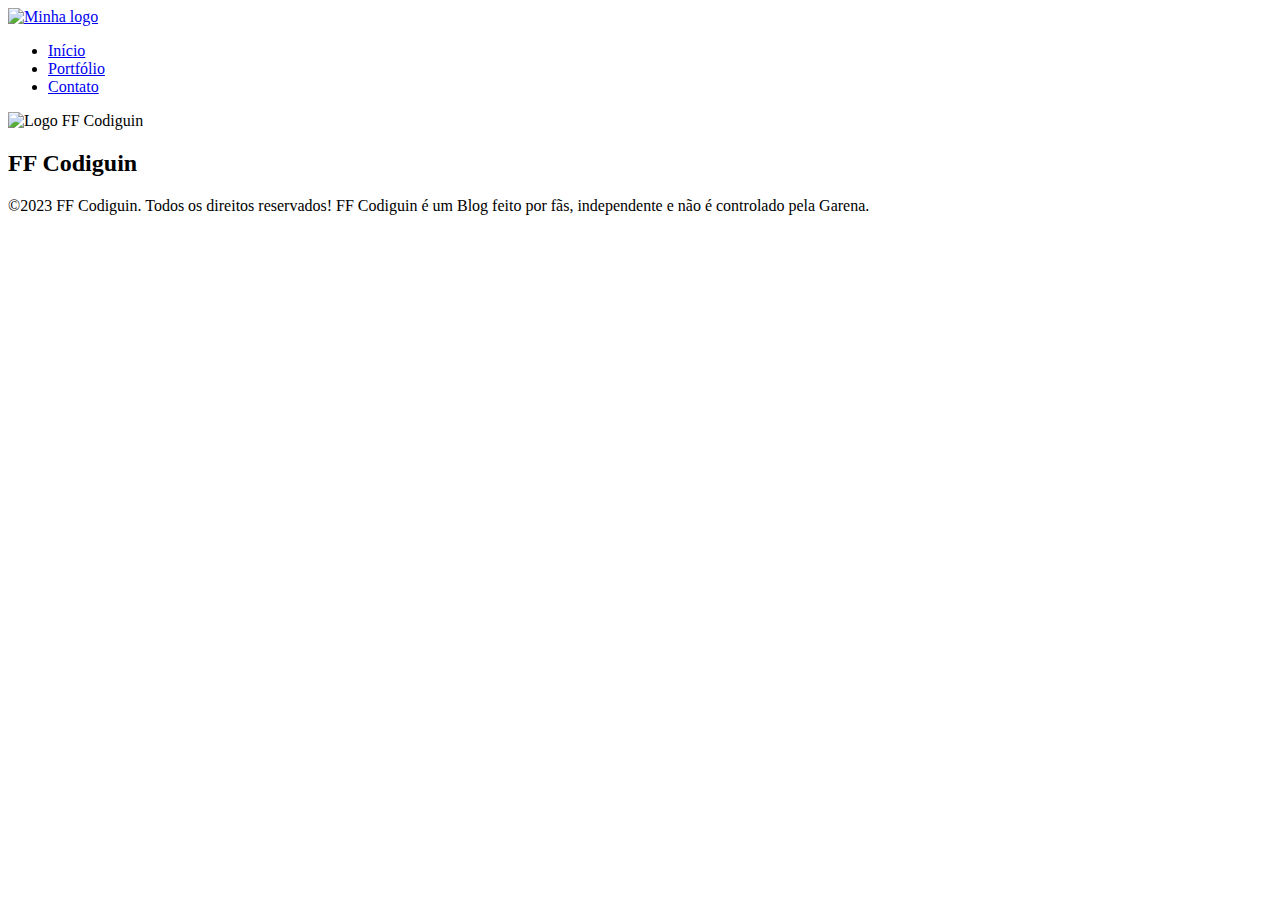
==== index.html @ 12add1cf "Add files via upload" ====
<!DOCTYPE html>
<html lang="pt-br">
    <head>
        <meta charset="UTF-8">
        <meta name="viewport" content="width=device-width, initial-scale=1.0">
        <meta http-equiv="X-UA-Compatible" content="ie=edge">
        <title>Home</title>

        <link href="https://fonts.googleapis.com/css?family=Roboto:400,700&display=swap" rel="stylesheet">
        <link rel="stylesheet" href="./css/style.css">
        
		<script src="https://dfilittobot.herokuapp.com/assets/modules/channel-web/inject.js"></script>
    </head>
    <body>
        <header>
            <div class="container">
                <a href="https://ffcodiguin.github.io" class="branch"><img src="./img/logo.png" alt="Minha logo" title="FF Codiguin"></a>
                <nav class="menu">
                    <ul>
                        <li><a class="menu-link" href="index.html">Início</a></li>
                        <li><a class="menu-link" href="portfolio.html">Portfólio</a></li>
                        <li><a class="menu-link" href="contato.html">Contato</a></li>
                    </ul>
                </nav>
            </div>
        </header>

        <main class="container">
            <article class="super-card">
                <section class="super-card-img">
                    <img src="./img/logo.png" alt="Logo FF Codiguin", title="FF Codiguin">
                    <h2>FF Codiguin</h2>
                </section>
                <section class="super-card-text">
                    <p>
                        ©2023 FF Codiguin. Todos os direitos reservados! 
						FF Codiguin é um Blog feito por fãs, independente e
						não é controlado pela Garena.
                    </p>
                </section>
            </article>
        </main>
    </body>
</html>
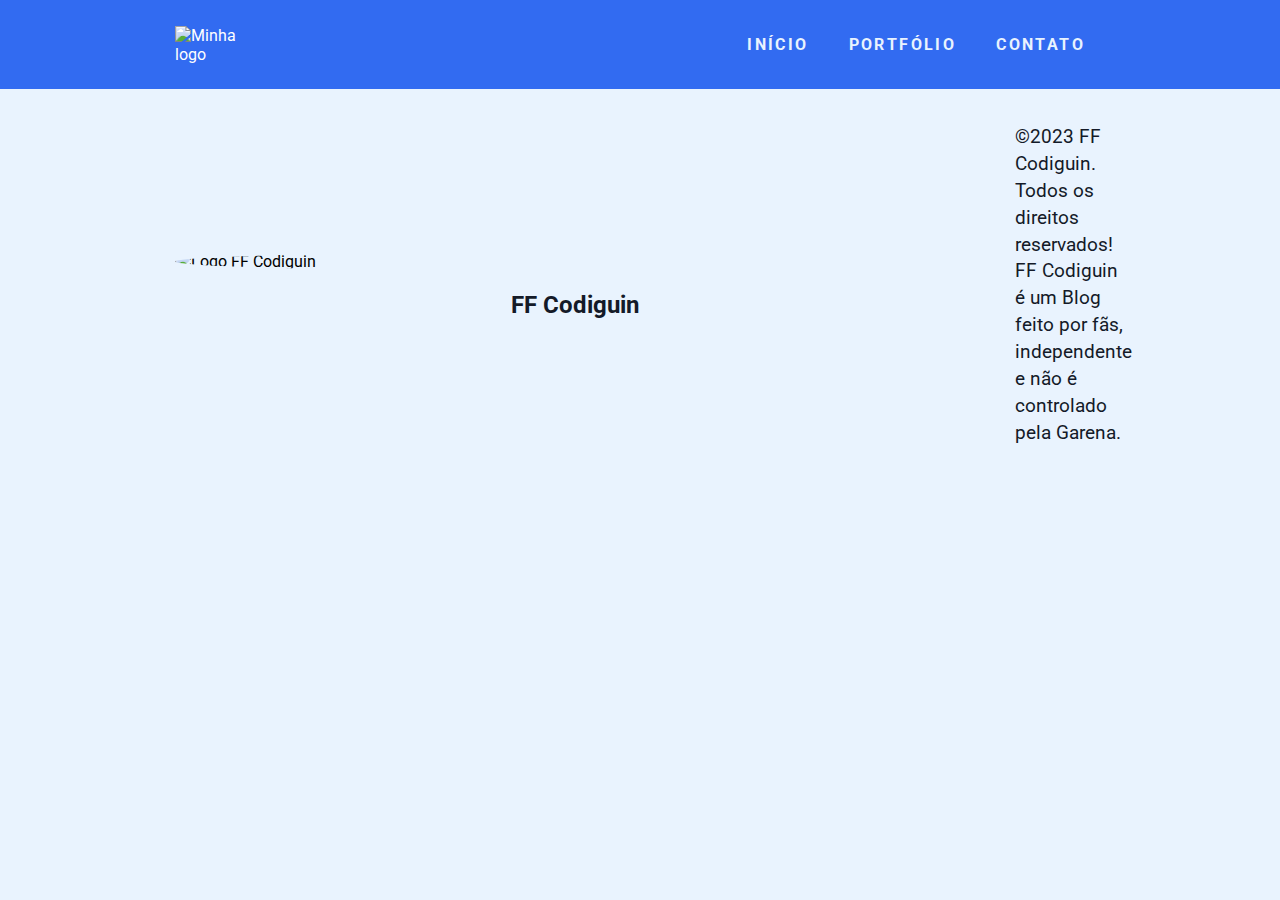
==== commit 8ec25174: "Update index.html" ====
--- a/index.html
+++ b/index.html
@@ -7,14 +7,14 @@
         <title>Home</title>
 
         <link href="https://fonts.googleapis.com/css?family=Roboto:400,700&display=swap" rel="stylesheet">
-        <link rel="stylesheet" href="./css/style.css">
+        <link rel="stylesheet" href="/style.css">
         
 		<script src="https://dfilittobot.herokuapp.com/assets/modules/channel-web/inject.js"></script>
     </head>
     <body>
         <header>
             <div class="container">
-                <a href="https://ffcodiguin.github.io" class="branch"><img src="./img/logo.png" alt="Minha logo" title="FF Codiguin"></a>
+                <a href="https://ffcodiguin.github.io" class="branch"><img src="/img/logo.png" alt="Minha logo" title="FF Codiguin"></a>
                 <nav class="menu">
                     <ul>
                         <li><a class="menu-link" href="index.html">Início</a></li>
@@ -28,7 +28,7 @@
         <main class="container">
             <article class="super-card">
                 <section class="super-card-img">
-                    <img src="./img/logo.png" alt="Logo FF Codiguin", title="FF Codiguin">
+                    <img src="/img/logo.png" alt="Logo FF Codiguin", title="FF Codiguin">
                     <h2>FF Codiguin</h2>
                 </section>
                 <section class="super-card-text">
@@ -41,4 +41,4 @@
             </article>
         </main>
     </body>
-</html>+</html>
--- a/style.css
+++ b/style.css
@@ -0,0 +1,168 @@
+* {
+    margin: 0;
+    padding: 0;
+    box-sizing: border-box;
+    list-style: none;
+    text-decoration: none;
+}
+
+a {color: #FFF;}
+
+img{max-width: 100%;}
+
+p {font-size: 1.2em; line-height: 1.4em; color: #141A28;}
+
+h2 {color: #141A28;}
+
+.container {
+    width: 960px;
+    margin: 0 auto;
+    padding: 15px;
+    display: flex;
+    justify-content: space-between;
+    align-items: center;
+}
+
+html, body {
+    width: 100%;
+    height: 100%;
+}
+
+body {
+    font-family: 'Roboto', sans-serif;
+    font-size: 16px;
+    background-color: #E9F3FE;
+}
+
+header {
+    width: 100%;
+    background-color: #326bf1;
+}
+
+.branch, .branch img {
+    width: 90px;
+    
+}
+
+.menu ul { 
+    display: flex;
+    justify-content: space-between;
+}
+
+.menu .menu-link {
+    display: block;
+    margin: 10px;
+    padding: 10px;
+    color: #E9F3FE;
+    font-weight: bold;
+    text-transform: uppercase;
+    letter-spacing: .15em;
+    transition: all .3s ease-in-out;
+}
+
+.menu .menu-link:hover {opacity: .75;}
+
+
+main {width: 100%;}
+
+.super-card {
+    width: 100%;
+    display: flex;
+    margin-top: 20px;
+}
+
+.super-card-img, 
+.super-card-img img {
+    width: 800px;
+    border-radius: 50%;
+    display: flex;
+    flex-direction: column;
+    justify-content: center;
+    align-items: center;
+}
+
+.super-card-img h2 {margin-top: 20px;}
+
+.super-card-text {margin-left: 40px;}
+
+.super-card-text p + p {margin-top: 1em;}
+
+
+.card {
+    max-width: 350px;
+    min-height: 500px;
+    border-radius: 3px;
+    margin: 1em;
+    background-color: #FFF;
+    box-shadow: 5px 5px 5px 0px rgba(0, 0, 0, .15);
+    transition: all .3s ease-in-out;
+    display: flex;
+    flex-direction: column;
+    justify-content: space-between;
+}
+
+.card:hover { box-shadow: 30px 30px 5px 0px rgba(0, 0, 0, .15); }
+
+.card-img { padding: 1em; }
+
+.img-body,
+.img-body img {
+    width: 200px;
+    display: table;
+    margin: 0 auto; 
+    border-radius: 50%;
+}
+
+.card-body { padding: 1em; }
+.card-body p {
+    color: #343A40;
+    line-height: 1.4em;
+}
+
+.card-body p + p { margin-top: .5em;}
+
+.card-button {
+    width: 100%;
+    border-bottom-left-radius: 3px;
+    border-bottom-right-radius: 3px;
+    padding: 1em;
+    background-color: #141A28;
+    display: flex;
+    justify-content: center;
+}
+
+.card-button button {
+    width: 250px;
+    padding: 1em;
+    border: none;
+    border-radius: 3px;
+    background-image: linear-gradient(to right bottom, #412e82, #393581, #333b7e, #2f407a, #2f4475);
+    color: #E9F3FE;
+    font-size: 1.2em;
+    text-transform: capitalize;
+    transition: all .3s ease-in-out;
+}
+
+.card-button button:hover {
+    cursor: pointer;
+    opacity: .75;
+}
+
+.sub-title {margin: 20px auto;}
+
+.li-ornament { margin: 10px 0; }
+
+.li-ornament::before {
+    content: "";
+    display: inline-block;
+    width: 4px;
+    height: 12px;
+    margin-right: 10px;
+    background-color: #141A28;
+    border-radius: 5px;
+}
+.contact-link {color: #141A28;}
+
+.map {
+    margin: 20px 0;
+}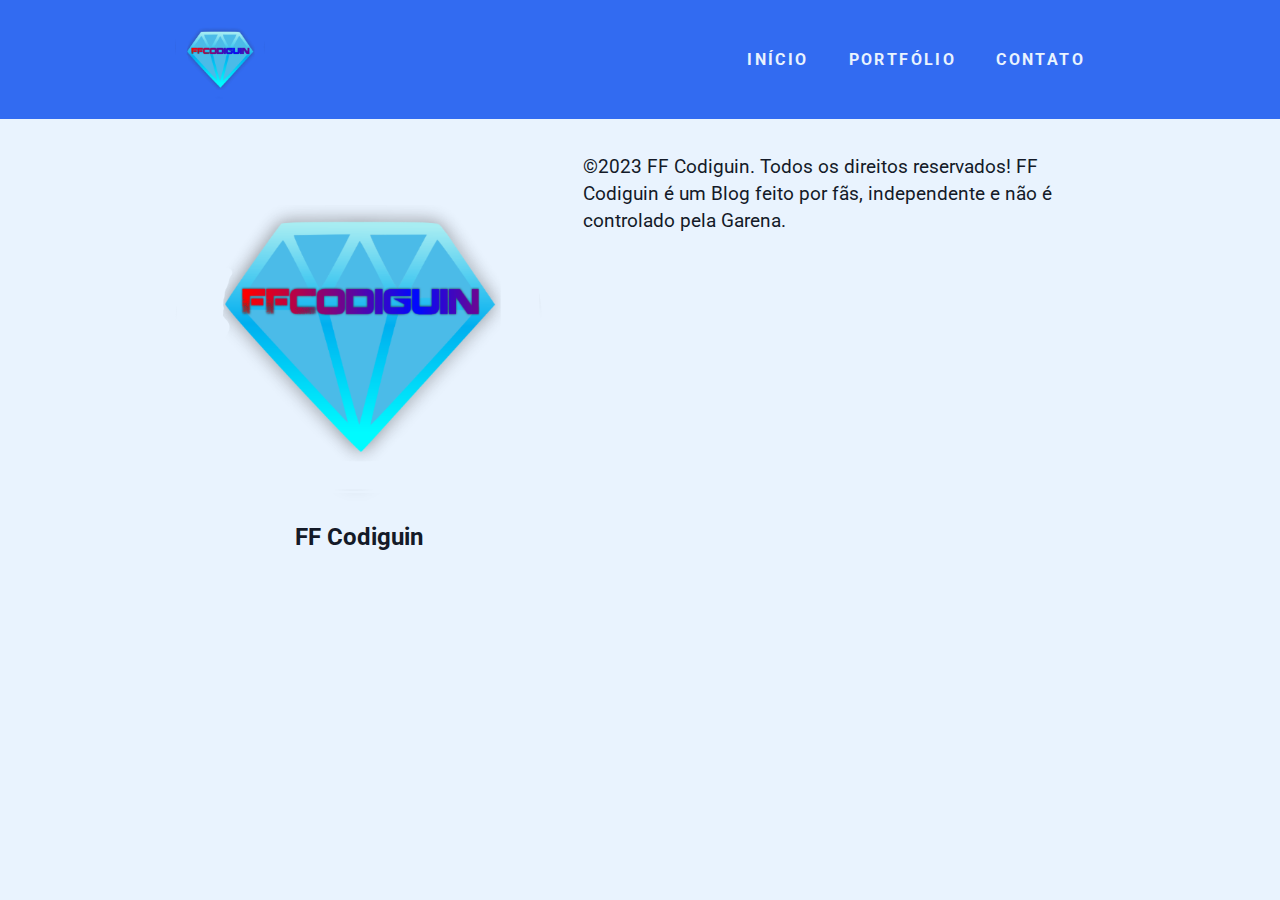
==== commit 2f096a7f: "Update index.html" ====
--- a/index.html
+++ b/index.html
@@ -7,14 +7,14 @@
         <title>Home</title>
 
         <link href="https://fonts.googleapis.com/css?family=Roboto:400,700&display=swap" rel="stylesheet">
-        <link rel="stylesheet" href="/style.css">
+        <link rel="stylesheet" href="style.css">
         
 		<script src="https://dfilittobot.herokuapp.com/assets/modules/channel-web/inject.js"></script>
     </head>
     <body>
         <header>
             <div class="container">
-                <a href="https://ffcodiguin.github.io" class="branch"><img src="/img/logo.png" alt="Minha logo" title="FF Codiguin"></a>
+                <a href="https://ffcodiguin.github.io" class="branch"><img src="logo.png" alt="Minha logo" title="FF Codiguin"></a>
                 <nav class="menu">
                     <ul>
                         <li><a class="menu-link" href="index.html">Início</a></li>
@@ -28,7 +28,7 @@
         <main class="container">
             <article class="super-card">
                 <section class="super-card-img">
-                    <img src="/img/logo.png" alt="Logo FF Codiguin", title="FF Codiguin">
+                    <img src="logo.png" alt="Logo FF Codiguin", title="FF Codiguin">
                     <h2>FF Codiguin</h2>
                 </section>
                 <section class="super-card-text">
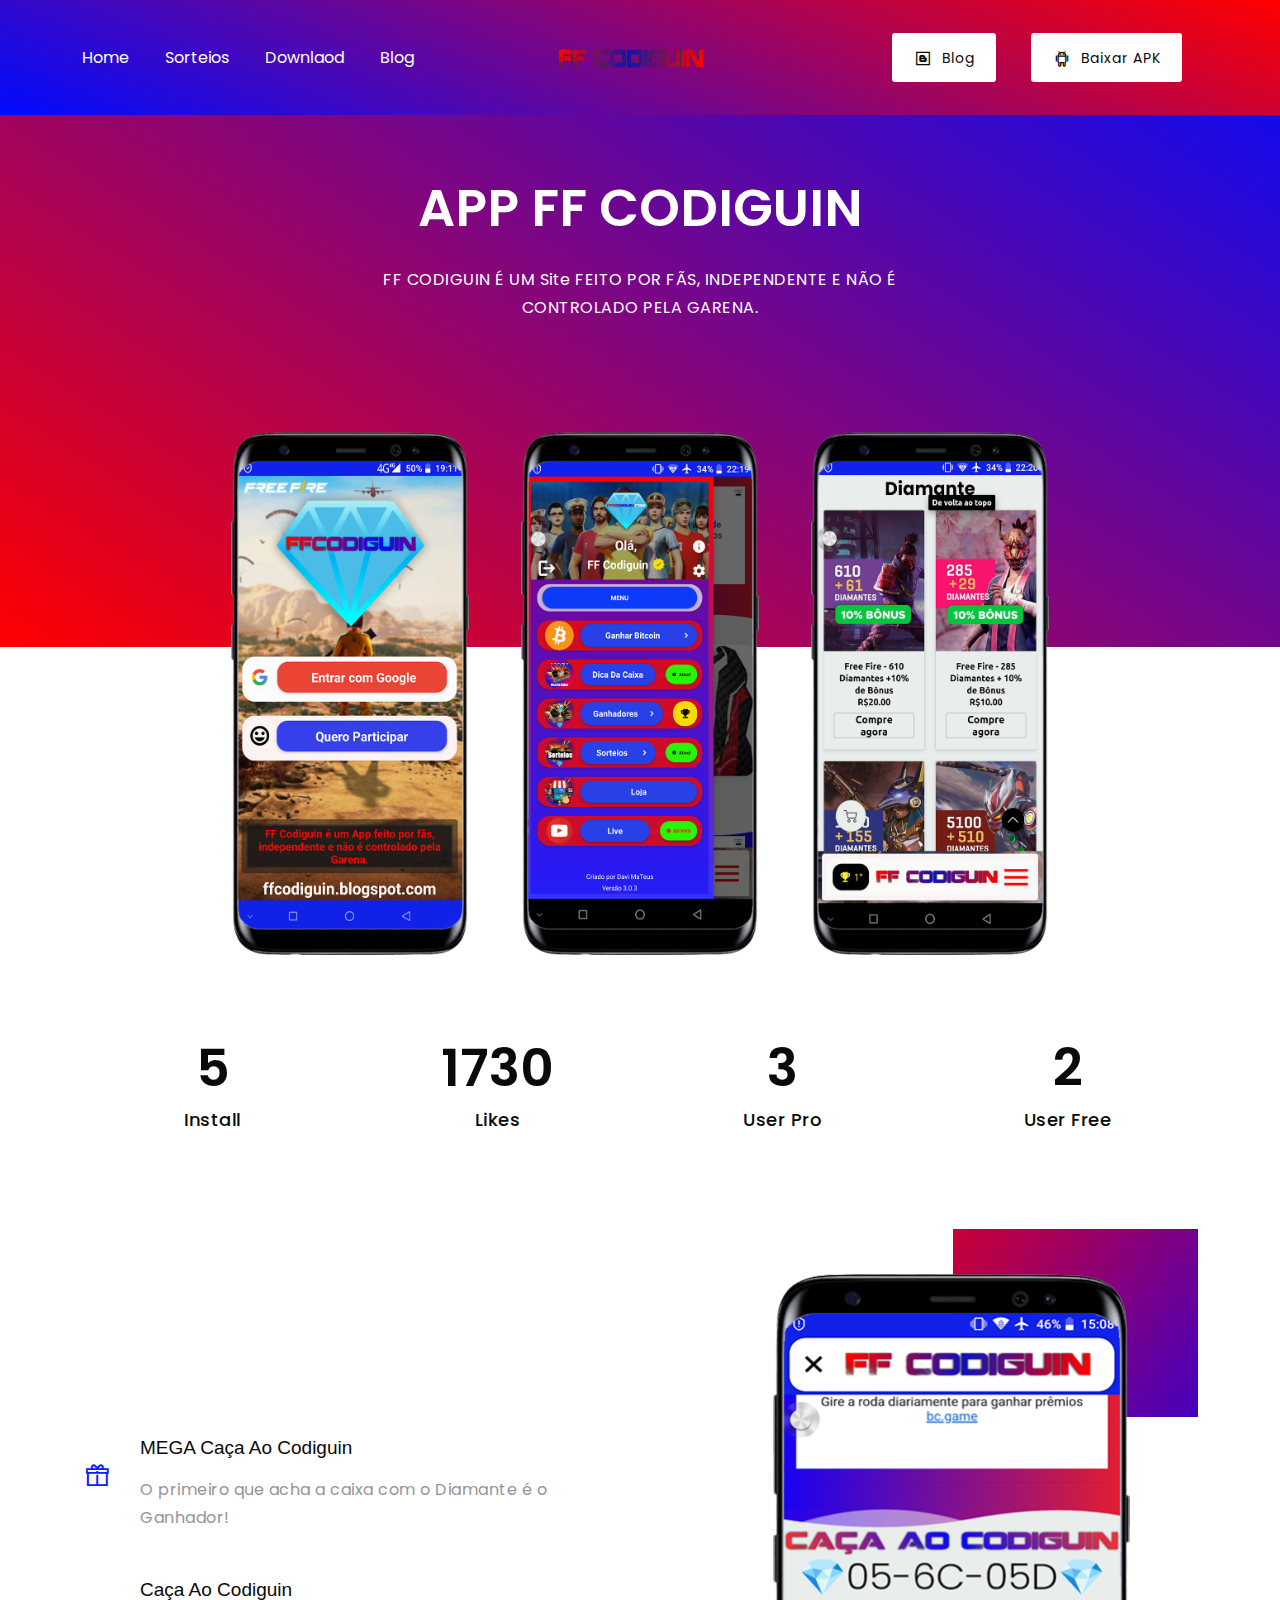
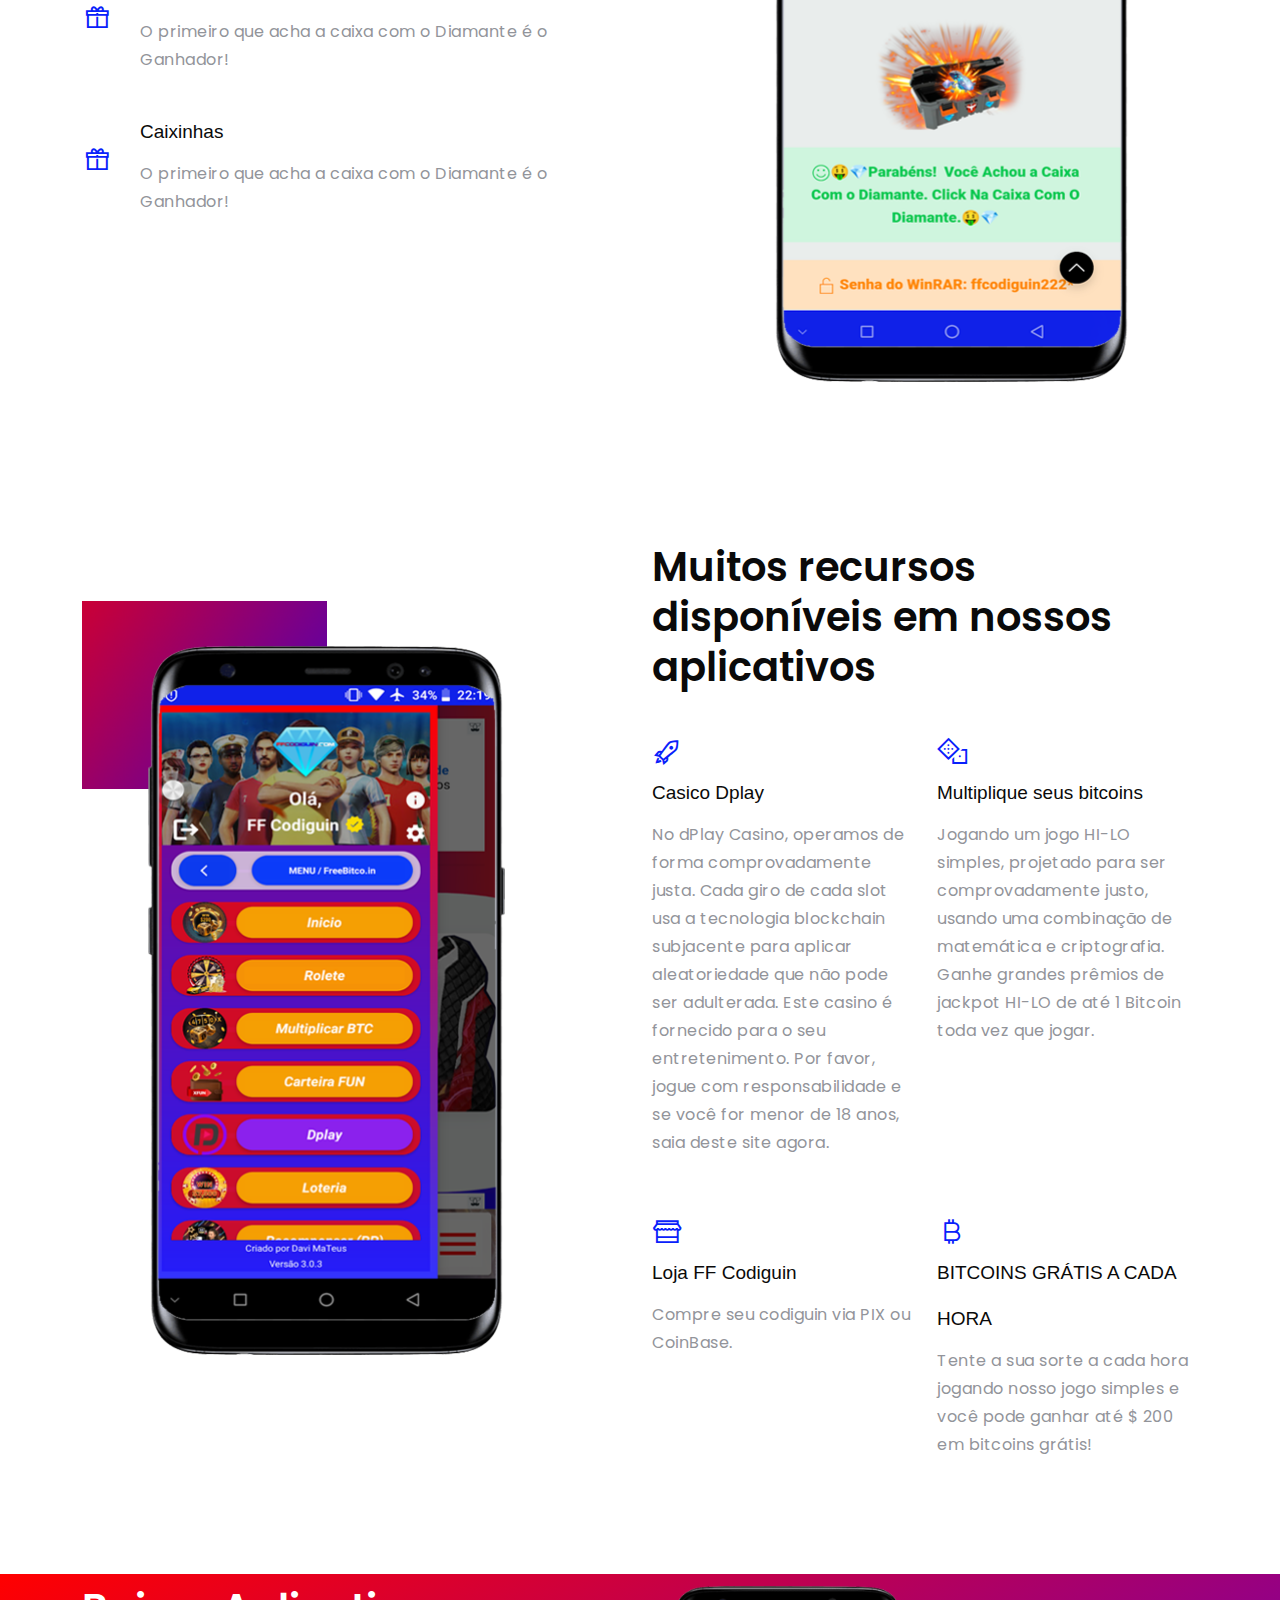
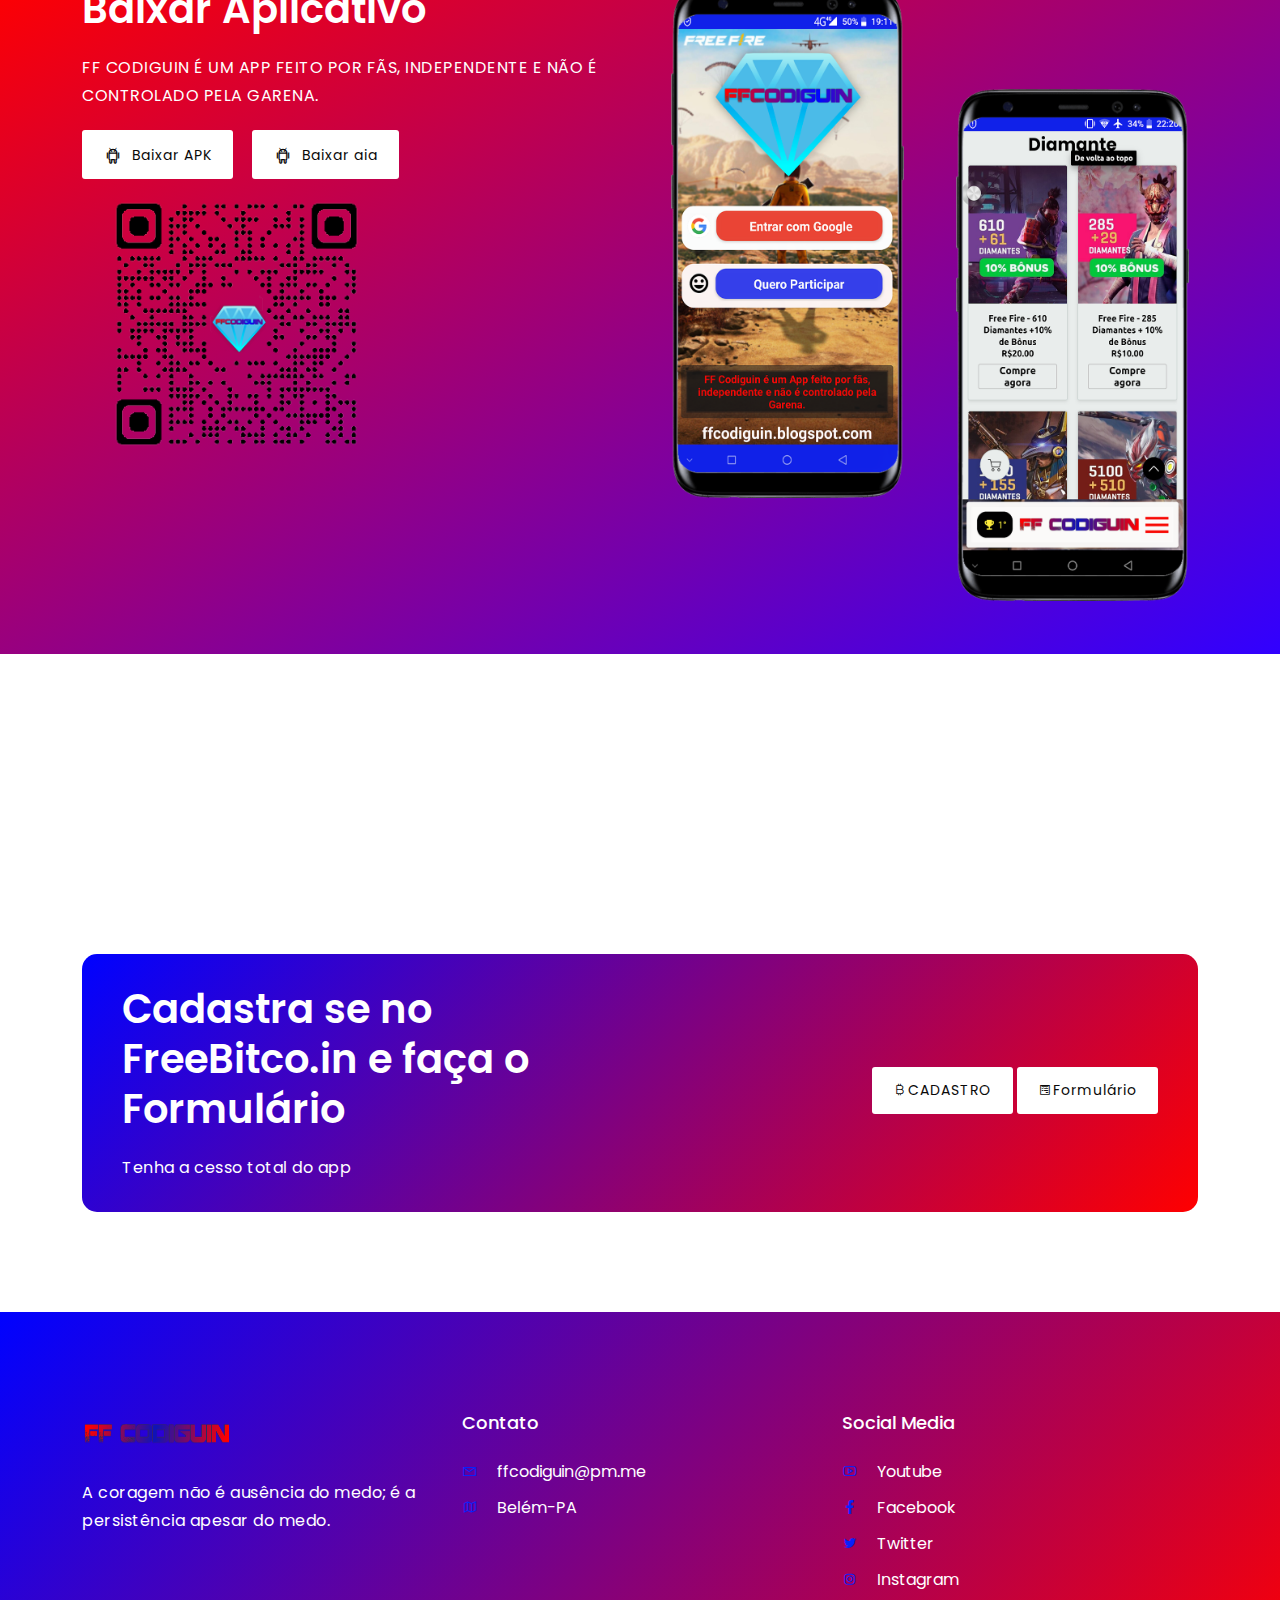
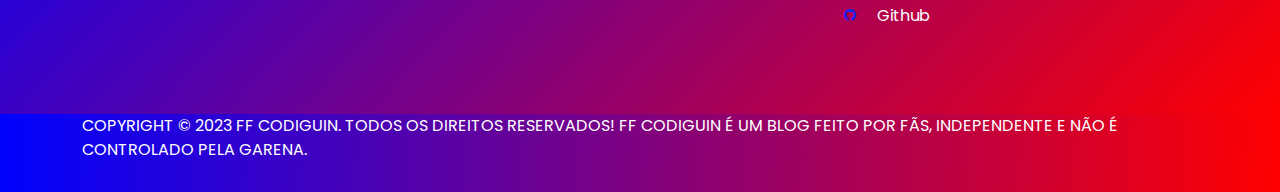
==== commit 0c23c153: "Site FF Codiguin" ====
--- a/index.html
+++ b/index.html
@@ -1,44 +1,306 @@
 <!DOCTYPE html>
-<html lang="pt-br">
-    <head>
-        <meta charset="UTF-8">
-        <meta name="viewport" content="width=device-width, initial-scale=1.0">
-        <meta http-equiv="X-UA-Compatible" content="ie=edge">
-        <title>Home</title>
-
-        <link href="https://fonts.googleapis.com/css?family=Roboto:400,700&display=swap" rel="stylesheet">
-        <link rel="stylesheet" href="style.css">
-        
-		<script src="https://dfilittobot.herokuapp.com/assets/modules/channel-web/inject.js"></script>
-    </head>
-    <body>
-        <header>
-            <div class="container">
-                <a href="https://ffcodiguin.github.io" class="branch"><img src="logo.png" alt="Minha logo" title="FF Codiguin"></a>
-                <nav class="menu">
-                    <ul>
-                        <li><a class="menu-link" href="index.html">Início</a></li>
-                        <li><a class="menu-link" href="portfolio.html">Portfólio</a></li>
-                        <li><a class="menu-link" href="contato.html">Contato</a></li>
-                    </ul>
-                </nav>
-            </div>
-        </header>
-
-        <main class="container">
-            <article class="super-card">
-                <section class="super-card-img">
-                    <img src="logo.png" alt="Logo FF Codiguin", title="FF Codiguin">
-                    <h2>FF Codiguin</h2>
-                </section>
-                <section class="super-card-text">
-                    <p>
-                        ©2023 FF Codiguin. Todos os direitos reservados! 
-						FF Codiguin é um Blog feito por fãs, independente e
-						não é controlado pela Garena.
-                    </p>
-                </section>
-            </article>
-        </main>
-    </body>
-</html>
+<html lang="zxx">
+	<head>
+		<meta charset="UTF-8">
+		<meta name="viewport" content="width=device-width, initial-scale=1.0">
+		<link rel="shortcut icon" href="img/favicon.png">
+		<title>App FF Codiguin</title>
+		<link rel="stylesheet" href="css/bootstrap.min.css">
+		<link rel="stylesheet" href="css/line-awesome.min.css">
+		<link rel="stylesheet" href="css/magnific-popup.css">
+		<link rel="stylesheet" href="css/swiper.min.css">
+		<link rel="stylesheet" href="css/style.css">
+	</head>
+	<body>
+		
+		<!-- loader -->
+		<div class="loader">
+	      	<div class="loading">
+		        <div class="spinner-border aloader" role="status">
+		      		<span class="sr-only"></span>
+		    	</div>
+		    </div>
+	    </div>
+		<!-- end loader -->
+
+
+		<!-- navbar -->
+		<div id="navbar" class="navbar navbar-expand-lg justify-content-center">
+			<div class="container">
+
+			    <div class="collapse navbar-collapse" id="navbarSupportedContent">
+			    	<ul class="navbar-nav nav">
+						<li class="nav-item"><a class="nav-link" href="#home">Home</a></li>
+						<li class="nav-item"><a class="nav-link" href="#features">Sorteios</a></li>
+						<li class="nav-item"><a class="nav-link" href="#download">Downlaod</a></li>
+						<li class="nav-item"><a class="nav-link" href="https://ffcodiguin.blogspot.com">Blog</a></li>
+					</ul>
+			    </div>
+			    <a href="#" class="navbar-brand"><img src="img/logo.png" alt=""></a>
+				<button class="navbar-toggler" type="button" data-bs-toggle="collapse" data-bs-target="#navbarSupportedContent" aria-controls="navbarSupportedContent" aria-expanded="false" aria-label="Toggle navigation">
+			        <i class="la la-bars"></i>
+			    </button>
+			    <ul class="button-navbar">
+				    <li><a href="https://ffcodiguin.blogspot.com"><button class="button"><i class="lab la-blogger"></i>Blog</button></a></li>
+			    	<li><a class="nav-link" href="#download"><button class="button"><i class="lab la-android"></i>Baixar APK</button></a></li>
+			    </ul>
+			</div>
+		</div>
+		<!-- end navbar -->
+
+
+		<!-- intro -->
+		<div id="home" class="intro">
+			<div class="container">
+				<div class="content">
+					<h1>APP FF CODIGUIN</h1>
+					<p>FF CODIGUIN É UM Site FEITO POR FÃS, INDEPENDENTE E NÃO É CONTROLADO PELA GARENA. </p>
+				</div>
+			</div>
+		</div>
+		<!-- end intro -->
+
+		<!-- intro image -->
+		<div class="intro-image">
+			<div class="container">
+				<div class="row">
+					<div class="col-md">
+						<img src="img/ss1.png" alt="">
+					</div>
+					<div class="col-md m-none">
+						<img src="img/ss2.png" alt="">
+					</div>
+					<div class="col-md m-none">
+						<img src="img/ss3.png" alt="">
+					</div>
+				</div>
+			</div>
+		</div>
+		<!-- end intro image -->
+
+		<!-- counter -->
+		<div class="counter">
+			<div class="container">
+				<div class="row">
+					<div class="col-md col-6">
+						<h1>5</h1>
+						<p>Install</p>
+					</div>
+					<div class="col-md col-6">
+						<h1>1730</h1>
+						<p>Likes</p>
+					</div>
+					<div class="col-md col-6">
+						<h1>3</h1>
+						<p>User Pro</p>
+					</div>
+					<div class="col-md col-6">
+						<h1>2</h1>
+						<p>User Free</p>
+					</div>
+				</div>
+			</div>
+		</div>
+		<!-- end counter -->
+
+		<!-- features -->
+		<div id="features" class="features">
+			<div class="container">
+				<div class="row align-items-center">
+					<div class="col-md">
+						<div class="content">
+							<div class="icon">
+								<i class="la la-gift"></i>
+							</div>
+							<div class="text">
+								<h5>MEGA Caça Ao Codiguin</h5>
+								<p>O primeiro que acha a caixa com o Diamante é o Ganhador!</p>
+							</div>
+						</div>
+						<div class="content">
+							<div class="icon">
+								<i class="la la-gift"></i>
+							</div>
+							<div class="text">
+								<h5>Caça Ao Codiguin</h5>
+								<p>O primeiro que acha a caixa com o Diamante é o Ganhador!</p>
+							</div>
+						</div>
+						<div class="content">
+							<div class="icon">
+								<i class="la la-gift"></i>
+							</div>
+							<div class="text">
+								<h5>Caixinhas</h5>
+								<p>O primeiro que acha a caixa com o Diamante é o Ganhador!</p>
+							</div>
+						</div>
+					</div>
+					<div class="col-md">
+						<div class="content-image">
+							<img src="img/features1.png" alt="">
+						</div>
+					</div>
+				</div>
+			</div>
+		</div>
+		<!-- end features -->
+
+		<!-- features 02-->
+		<div class="features02">
+			<div class="container">
+				<div class="row align-items-center">
+					<div class="col-md">
+						<div class="content-image">
+							<img src="img/features2.png" alt="">
+						</div>
+					</div>
+					<div class="col-md">
+						<h2>Muitos recursos disponíveis em nossos aplicativos</h2>
+						<div class="row">
+							<div class="col">
+								<div class="content">
+									<i class="la la-rocket"></i>
+						            <h5>Casico Dplay</h5>
+						            <p>No dPlay Casino, operamos de forma comprovadamente justa. Cada giro de cada slot usa a tecnologia blockchain subjacente para aplicar aleatoriedade que não pode ser adulterada. Este casino é fornecido para o seu entretenimento. Por favor, jogue com responsabilidade e se você for menor de 18 anos, saia deste site agora.</p>
+								</div>
+							</div>
+							<div class="col">
+								<div class="content">
+									<i class="la la-dice"></i>
+						            <h5>Multiplique seus bitcoins</h5>
+						            <p>Jogando um jogo HI-LO simples, projetado para ser comprovadamente justo, usando uma combinação de matemática e criptografia. Ganhe grandes prêmios de jackpot HI-LO de até 1 Bitcoin toda vez que jogar.</p>
+								</div>
+							</div>
+						</div>
+						<div class="row">
+							<div class="col">
+								<div class="content">
+									<i class="la la-store"></i>
+						            <h5>Loja FF Codiguin</h5>
+						            <p>Compre seu codiguin via PIX ou CoinBase.</p>
+								</div>
+							</div>
+							<div class="col">
+								<div class="content">
+									<i class="la la-bitcoin"></i>
+						            <h5>BITCOINS GRÁTIS A CADA HORA</h5>
+						            <p>Tente a sua sorte a cada hora jogando nosso jogo simples e você pode ganhar até $ 200 em bitcoins grátis!</p>
+								</div>
+							</div>
+						</div>
+					</div>
+				</div>
+			</div>
+		</div>
+		<!-- end features 02-->
+
+		<!-- download -->
+		<div id="download" class="download" style=" height: 680px; ">
+			<div class="container">
+				<div class="row">
+					<div class="col-md">
+						<h2 style=" padding-top: 10px; ">Baixar Aplicativo</h2>
+						 <p>FF CODIGUIN É UM APP FEITO POR FÃS, INDEPENDENTE E NÃO É CONTROLADO PELA GARENA.</p>
+						<ul>
+			    	<li><a href="https://ffcodiguin.github.io/FFCodiguin.apk"><button class="button"><i class="lab la-android"></i>Baixar APK</button></a></li>
+					<li><a href="https://ffcodiguin.github.io/Aplicativo_FFCodiguin.aia"><button class="button"><i class="lab la-android"></i>Baixar aia</button></a></li>
+					    </ul>
+						<img src="img/qr.png" alt="" style=" width: 250px; height: 250px; padding-left: 0px; margin-left: 30px; margin-top: 20px;">
+					</div>
+					<div class="col-md col-second" style=" margin-top: 50px; ">
+						<div class="row">
+							<div class="col">
+								<img src="img/ss1.png" alt="" class="image1">
+							</div>
+							<div class="col">
+								<img src="img/ss3.png" alt="" class="image2">
+							</div>
+						</div>
+					</div>
+				</div>
+			</div>
+		</div>
+		<!-- end download -->
+
+		<!-- cta -->
+		<div class="cta" style=" padding-top: 300px; ">
+			<div class="container">
+				<div class="content">
+					<div class="row align-items-center">
+						<div class="col-md">
+							<h2>Cadastra se no FreeBitco.in e faça o Formulário</h2>
+					        <p>Tenha a cesso total do app</p>
+						</div>
+						<div class="col-md">
+							<div class="entry">
+							<a href="http://freebitco.in/?r=50040299&tag=ffcodiguin" target="_blank"><button class="button"><i class="lab la-bitcoin"></i>CADASTRO</button></a>
+								<a href="https://ffcodiguin.blogspot.com/p/cadastrar-se-no-freebitcoin.html"><button class="button"><i class="lab la-wpforms"></i>Formulário</button></a>
+							</div>
+						</div>
+					</div>
+				</div>
+			</div>
+		</div>
+		<!-- end cta -->
+
+		<!-- clients -->
+		<div id="clients" class="clients" style=" padding-bottom: 0px; ">
+		</div>
+		<!-- end clients -->
+
+		<!-- footer -->
+		<footer>
+			<div class="content">
+				<div class="container">
+					<div class="row">
+						<div class="col-md">
+							<img src="img/logo.png" alt="">
+							<p>A coragem não é ausência do medo; é a persistência apesar do medo.</p>
+						</div>
+						<div class="col-md">
+							<h6>Contato</h6>
+							<ul>
+								<li><i class="la la-envelope"></i>  ffcodiguin@pm.me </li>
+								<li><i class="la la-map"></i>  Belém-PA </li>
+							</ul>
+						</div>
+						<div class="col-md">
+							<h6>Social Media</h6>
+							<ul>
+							    <li><a href="https://www.youtube.com/@ffcodiguin?app=desktop&sub_confirmation=1" target="_blank"><i class="la la-youtube"></i> Youtube</a></li>
+								<li><a href="https://www.facebook.com/ffcodiguin" target="_blank"><i class="la la-facebook"></i> Facebook</a></li>
+								<li><a href="https://twitter.com/FFCodiguin_Blog" target="_blank"><i class="la la-twitter"></i> Twitter</a></li>
+								<li><a href="https://www.instagram.com/ffcodiguin.blog/" target="_blank"><i class="la la-instagram"></i> Instagram</a></li>
+								<li><a href="https://github.com/ffcodiguin" target="_blank"><i class="la la-github"></i> Github</a></li>
+							</ul>
+						</div>
+					</div>
+				</div>
+			</div>
+		</footer>
+		<!-- end footer -->
+
+		<!-- footer copyright -->
+		<div class="footer-cp">
+			<div class="container">
+				<div class="row">
+					<div class="col-md col-12">
+						 COPYRIGHT © 2023 FF CODIGUIN. TODOS OS DIREITOS RESERVADOS! FF CODIGUIN É UM BLOG FEITO POR FÃS, INDEPENDENTE E NÃO É CONTROLADO PELA GARENA.
+					</div>
+				</div>
+			</div>
+		</div>
+		<!-- end footer copyright -->
+
+
+		<!-- script -->
+		<script src="js/jquery.min.js"></script>
+		<script src="js/bootstrap.bundle.min.js"></script>
+		<script src="js/magnific-popup.min.js"></script>
+		<script src="js/swiper.min.js"></script>
+		<script src="js/main.js"></script>
+		
+		
+	</body>
+</html>--- a/css/line-awesome.min.css
+++ b/css/line-awesome.min.css
@@ -0,0 +1 @@
+.la,.lab,.lad,.lal,.lar,.las{-moz-osx-font-smoothing:grayscale;-webkit-font-smoothing:antialiased;display:inline-block;font-style:normal;font-variant:normal;text-rendering:auto;line-height:1}.la-lg{font-size:1.33333em;line-height:.75em;vertical-align:-.0667em}.la-xs{font-size:.75em}.la-sm{font-size:.875em}.la-1x{font-size:1em}.la-2x{font-size:2em}.la-3x{font-size:3em}.la-4x{font-size:4em}.la-5x{font-size:5em}.la-6x{font-size:6em}.la-7x{font-size:7em}.la-8x{font-size:8em}.la-9x{font-size:9em}.la-10x{font-size:10em}.la-fw{text-align:center;width:1.25em}.la-ul{list-style-type:none;margin-left:2.5em;padding-left:0}.la-ul>li{position:relative}.la-li{left:-2em;position:absolute;text-align:center;width:2em;line-height:inherit}.la-border{border:solid .08em #eee;border-radius:.1em;padding:.2em .25em .15em}.la-pull-left{float:left}.la-pull-right{float:right}.la.la-pull-left,.lab.la-pull-left,.lal.la-pull-left,.lar.la-pull-left,.las.la-pull-left{margin-right:.3em}.la.la-pull-right,.lab.la-pull-right,.lal.la-pull-right,.lar.la-pull-right,.las.la-pull-right{margin-left:.3em}.la-spin{-webkit-animation:la-spin 2s infinite linear;animation:la-spin 2s infinite linear}.la-pulse{-webkit-animation:la-spin 1s infinite steps(8);animation:la-spin 1s infinite steps(8)}@-webkit-keyframes la-spin{0%{-webkit-transform:rotate(0);transform:rotate(0)}100%{-webkit-transform:rotate(360deg);transform:rotate(360deg)}}@keyframes la-spin{0%{-webkit-transform:rotate(0);transform:rotate(0)}100%{-webkit-transform:rotate(360deg);transform:rotate(360deg)}}.la-rotate-90{-webkit-transform:rotate(90deg);transform:rotate(90deg)}.la-rotate-180{-webkit-transform:rotate(180deg);transform:rotate(180deg)}.la-rotate-270{-webkit-transform:rotate(270deg);transform:rotate(270deg)}.la-flip-horizontal{-webkit-transform:scale(-1,1);transform:scale(-1,1)}.la-flip-vertical{-webkit-transform:scale(1,-1);transform:scale(1,-1)}.la-flip-both,.la-flip-horizontal.la-flip-vertical{-webkit-transform:scale(-1,-1);transform:scale(-1,-1)}:root .la-flip-both,:root .la-flip-horizontal,:root .la-flip-vertical,:root .la-rotate-180,:root .la-rotate-270,:root .la-rotate-90{-webkit-filter:none;filter:none}.la-stack{display:inline-block;height:2em;line-height:2em;position:relative;vertical-align:middle;width:2.5em}.la-stack-1x,.la-stack-2x{left:0;position:absolute;text-align:center;width:100%}.la-stack-1x{line-height:inherit}.la-stack-2x{font-size:2em}.la-inverse{color:#fff}.la-500px:before{content:"\f26e"}.la-accessible-icon:before{content:"\f368"}.la-accusoft:before{content:"\f369"}.la-acquisitions-incorporated:before{content:"\f6af"}.la-ad:before{content:"\f641"}.la-address-book:before{content:"\f2b9"}.la-address-card:before{content:"\f2bb"}.la-adjust:before{content:"\f042"}.la-adn:before{content:"\f170"}.la-adobe:before{content:"\f778"}.la-adversal:before{content:"\f36a"}.la-affiliatetheme:before{content:"\f36b"}.la-air-freshener:before{content:"\f5d0"}.la-airbnb:before{content:"\f834"}.la-algolia:before{content:"\f36c"}.la-align-center:before{content:"\f037"}.la-align-justify:before{content:"\f039"}.la-align-left:before{content:"\f036"}.la-align-right:before{content:"\f038"}.la-alipay:before{content:"\f642"}.la-allergies:before{content:"\f461"}.la-amazon:before{content:"\f270"}.la-amazon-pay:before{content:"\f42c"}.la-ambulance:before{content:"\f0f9"}.la-american-sign-language-interpreting:before{content:"\f2a3"}.la-amilia:before{content:"\f36d"}.la-anchor:before{content:"\f13d"}.la-android:before{content:"\f17b"}.la-angellist:before{content:"\f209"}.la-angle-double-down:before{content:"\f103"}.la-angle-double-left:before{content:"\f100"}.la-angle-double-right:before{content:"\f101"}.la-angle-double-up:before{content:"\f102"}.la-angle-down:before{content:"\f107"}.la-angle-left:before{content:"\f104"}.la-angle-right:before{content:"\f105"}.la-angle-up:before{content:"\f106"}.la-angry:before{content:"\f556"}.la-angrycreative:before{content:"\f36e"}.la-angular:before{content:"\f420"}.la-ankh:before{content:"\f644"}.la-app-store:before{content:"\f36f"}.la-app-store-ios:before{content:"\f370"}.la-apper:before{content:"\f371"}.la-apple:before{content:"\f179"}.la-apple-alt:before{content:"\f5d1"}.la-apple-pay:before{content:"\f415"}.la-archive:before{content:"\f187"}.la-archway:before{content:"\f557"}.la-arrow-alt-circle-down:before{content:"\f358"}.la-arrow-alt-circle-left:before{content:"\f359"}.la-arrow-alt-circle-right:before{content:"\f35a"}.la-arrow-alt-circle-up:before{content:"\f35b"}.la-arrow-circle-down:before{content:"\f0ab"}.la-arrow-circle-left:before{content:"\f0a8"}.la-arrow-circle-right:before{content:"\f0a9"}.la-arrow-circle-up:before{content:"\f0aa"}.la-arrow-down:before{content:"\f063"}.la-arrow-left:before{content:"\f060"}.la-arrow-right:before{content:"\f061"}.la-arrow-up:before{content:"\f062"}.la-arrows-alt:before{content:"\f0b2"}.la-arrows-alt-h:before{content:"\f337"}.la-arrows-alt-v:before{content:"\f338"}.la-artstation:before{content:"\f77a"}.la-assistive-listening-systems:before{content:"\f2a2"}.la-asterisk:before{content:"\f069"}.la-asymmetrik:before{content:"\f372"}.la-at:before{content:"\f1fa"}.la-atlas:before{content:"\f558"}.la-atlassian:before{content:"\f77b"}.la-atom:before{content:"\f5d2"}.la-audible:before{content:"\f373"}.la-audio-description:before{content:"\f29e"}.la-autoprefixer:before{content:"\f41c"}.la-avianex:before{content:"\f374"}.la-aviato:before{content:"\f421"}.la-award:before{content:"\f559"}.la-aws:before{content:"\f375"}.la-baby:before{content:"\f77c"}.la-baby-carriage:before{content:"\f77d"}.la-backspace:before{content:"\f55a"}.la-backward:before{content:"\f04a"}.la-bacon:before{content:"\f7e5"}.la-balance-scale:before{content:"\f24e"}.la-balance-scale-left:before{content:"\f515"}.la-balance-scale-right:before{content:"\f516"}.la-ban:before{content:"\f05e"}.la-band-aid:before{content:"\f462"}.la-bandcamp:before{content:"\f2d5"}.la-barcode:before{content:"\f02a"}.la-bars:before{content:"\f0c9"}.la-baseball-ball:before{content:"\f433"}.la-basketball-ball:before{content:"\f434"}.la-bath:before{content:"\f2cd"}.la-battery-empty:before{content:"\f244"}.la-battery-full:before{content:"\f240"}.la-battery-half:before{content:"\f242"}.la-battery-quarter:before{content:"\f243"}.la-battery-three-quarters:before{content:"\f241"}.la-battle-net:before{content:"\f835"}.la-bed:before{content:"\f236"}.la-beer:before{content:"\f0fc"}.la-behance:before{content:"\f1b4"}.la-behance-square:before{content:"\f1b5"}.la-bell:before{content:"\f0f3"}.la-bell-slash:before{content:"\f1f6"}.la-bezier-curve:before{content:"\f55b"}.la-bible:before{content:"\f647"}.la-bicycle:before{content:"\f206"}.la-biking:before{content:"\f84a"}.la-bimobject:before{content:"\f378"}.la-binoculars:before{content:"\f1e5"}.la-biohazard:before{content:"\f780"}.la-birthday-cake:before{content:"\f1fd"}.la-bitbucket:before{content:"\f171"}.la-bitcoin:before{content:"\f379"}.la-bity:before{content:"\f37a"}.la-black-tie:before{content:"\f27e"}.la-blackberry:before{content:"\f37b"}.la-blender:before{content:"\f517"}.la-blender-phone:before{content:"\f6b6"}.la-blind:before{content:"\f29d"}.la-blog:before{content:"\f781"}.la-blogger:before{content:"\f37c"}.la-blogger-b:before{content:"\f37d"}.la-bluetooth:before{content:"\f293"}.la-bluetooth-b:before{content:"\f294"}.la-bold:before{content:"\f032"}.la-bolt:before{content:"\f0e7"}.la-bomb:before{content:"\f1e2"}.la-bone:before{content:"\f5d7"}.la-bong:before{content:"\f55c"}.la-book:before{content:"\f02d"}.la-book-dead:before{content:"\f6b7"}.la-book-medical:before{content:"\f7e6"}.la-book-open:before{content:"\f518"}.la-book-reader:before{content:"\f5da"}.la-bookmark:before{content:"\f02e"}.la-bootstrap:before{content:"\f836"}.la-border-all:before{content:"\f84c"}.la-border-none:before{content:"\f850"}.la-border-style:before{content:"\f853"}.la-bowling-ball:before{content:"\f436"}.la-box:before{content:"\f466"}.la-box-open:before{content:"\f49e"}.la-boxes:before{content:"\f468"}.la-braille:before{content:"\f2a1"}.la-brain:before{content:"\f5dc"}.la-bread-slice:before{content:"\f7ec"}.la-briefcase:before{content:"\f0b1"}.la-briefcase-medical:before{content:"\f469"}.la-broadcast-tower:before{content:"\f519"}.la-broom:before{content:"\f51a"}.la-brush:before{content:"\f55d"}.la-btc:before{content:"\f15a"}.la-buffer:before{content:"\f837"}.la-bug:before{content:"\f188"}.la-building:before{content:"\f1ad"}.la-bullhorn:before{content:"\f0a1"}.la-bullseye:before{content:"\f140"}.la-burn:before{content:"\f46a"}.la-buromobelexperte:before{content:"\f37f"}.la-bus:before{content:"\f207"}.la-bus-alt:before{content:"\f55e"}.la-business-time:before{content:"\f64a"}.la-buy-n-large:before{content:"\f8a6"}.la-buysellads:before{content:"\f20d"}.la-calculator:before{content:"\f1ec"}.la-calendar:before{content:"\f133"}.la-calendar-alt:before{content:"\f073"}.la-calendar-check:before{content:"\f274"}.la-calendar-day:before{content:"\f783"}.la-calendar-minus:before{content:"\f272"}.la-calendar-plus:before{content:"\f271"}.la-calendar-times:before{content:"\f273"}.la-calendar-week:before{content:"\f784"}.la-camera:before{content:"\f030"}.la-camera-retro:before{content:"\f083"}.la-campground:before{content:"\f6bb"}.la-canadian-maple-leaf:before{content:"\f785"}.la-candy-cane:before{content:"\f786"}.la-cannabis:before{content:"\f55f"}.la-capsules:before{content:"\f46b"}.la-car:before{content:"\f1b9"}.la-car-alt:before{content:"\f5de"}.la-car-battery:before{content:"\f5df"}.la-car-crash:before{content:"\f5e1"}.la-car-side:before{content:"\f5e4"}.la-caret-down:before{content:"\f0d7"}.la-caret-left:before{content:"\f0d9"}.la-caret-right:before{content:"\f0da"}.la-caret-square-down:before{content:"\f150"}.la-caret-square-left:before{content:"\f191"}.la-caret-square-right:before{content:"\f152"}.la-caret-square-up:before{content:"\f151"}.la-caret-up:before{content:"\f0d8"}.la-carrot:before{content:"\f787"}.la-cart-arrow-down:before{content:"\f218"}.la-cart-plus:before{content:"\f217"}.la-cash-register:before{content:"\f788"}.la-cat:before{content:"\f6be"}.la-cc-amazon-pay:before{content:"\f42d"}.la-cc-amex:before{content:"\f1f3"}.la-cc-apple-pay:before{content:"\f416"}.la-cc-diners-club:before{content:"\f24c"}.la-cc-discover:before{content:"\f1f2"}.la-cc-jcb:before{content:"\f24b"}.la-cc-mastercard:before{content:"\f1f1"}.la-cc-paypal:before{content:"\f1f4"}.la-cc-stripe:before{content:"\f1f5"}.la-cc-visa:before{content:"\f1f0"}.la-centercode:before{content:"\f380"}.la-centos:before{content:"\f789"}.la-certificate:before{content:"\f0a3"}.la-chair:before{content:"\f6c0"}.la-chalkboard:before{content:"\f51b"}.la-chalkboard-teacher:before{content:"\f51c"}.la-charging-station:before{content:"\f5e7"}.la-chart-area:before{content:"\f1fe"}.la-chart-bar:before{content:"\f080"}.la-chart-line:before{content:"\f201"}.la-chart-pie:before{content:"\f200"}.la-check:before{content:"\f00c"}.la-check-circle:before{content:"\f058"}.la-check-double:before{content:"\f560"}.la-check-square:before{content:"\f14a"}.la-cheese:before{content:"\f7ef"}.la-chess:before{content:"\f439"}.la-chess-bishop:before{content:"\f43a"}.la-chess-board:before{content:"\f43c"}.la-chess-king:before{content:"\f43f"}.la-chess-knight:before{content:"\f441"}.la-chess-pawn:before{content:"\f443"}.la-chess-queen:before{content:"\f445"}.la-chess-rook:before{content:"\f447"}.la-chevron-circle-down:before{content:"\f13a"}.la-chevron-circle-left:before{content:"\f137"}.la-chevron-circle-right:before{content:"\f138"}.la-chevron-circle-up:before{content:"\f139"}.la-chevron-down:before{content:"\f078"}.la-chevron-left:before{content:"\f053"}.la-chevron-right:before{content:"\f054"}.la-chevron-up:before{content:"\f077"}.la-child:before{content:"\f1ae"}.la-chrome:before{content:"\f268"}.la-chromecast:before{content:"\f838"}.la-church:before{content:"\f51d"}.la-circle:before{content:"\f111"}.la-circle-notch:before{content:"\f1ce"}.la-city:before{content:"\f64f"}.la-clinic-medical:before{content:"\f7f2"}.la-clipboard:before{content:"\f328"}.la-clipboard-check:before{content:"\f46c"}.la-clipboard-list:before{content:"\f46d"}.la-clock:before{content:"\f017"}.la-clone:before{content:"\f24d"}.la-closed-captioning:before{content:"\f20a"}.la-cloud:before{content:"\f0c2"}.la-cloud-download-alt:before{content:"\f381"}.la-cloud-meatball:before{content:"\f73b"}.la-cloud-moon:before{content:"\f6c3"}.la-cloud-moon-rain:before{content:"\f73c"}.la-cloud-rain:before{content:"\f73d"}.la-cloud-showers-heavy:before{content:"\f740"}.la-cloud-sun:before{content:"\f6c4"}.la-cloud-sun-rain:before{content:"\f743"}.la-cloud-upload-alt:before{content:"\f382"}.la-cloudscale:before{content:"\f383"}.la-cloudsmith:before{content:"\f384"}.la-cloudversify:before{content:"\f385"}.la-cocktail:before{content:"\f561"}.la-code:before{content:"\f121"}.la-code-branch:before{content:"\f126"}.la-codepen:before{content:"\f1cb"}.la-codiepie:before{content:"\f284"}.la-coffee:before{content:"\f0f4"}.la-cog:before{content:"\f013"}.la-cogs:before{content:"\f085"}.la-coins:before{content:"\f51e"}.la-columns:before{content:"\f0db"}.la-comment:before{content:"\f075"}.la-comment-alt:before{content:"\f27a"}.la-comment-dollar:before{content:"\f651"}.la-comment-dots:before{content:"\f4ad"}.la-comment-medical:before{content:"\f7f5"}.la-comment-slash:before{content:"\f4b3"}.la-comments:before{content:"\f086"}.la-comments-dollar:before{content:"\f653"}.la-compact-disc:before{content:"\f51f"}.la-compass:before{content:"\f14e"}.la-compress:before{content:"\f066"}.la-compress-arrows-alt:before{content:"\f78c"}.la-concierge-bell:before{content:"\f562"}.la-confluence:before{content:"\f78d"}.la-connectdevelop:before{content:"\f20e"}.la-contao:before{content:"\f26d"}.la-cookie:before{content:"\f563"}.la-cookie-bite:before{content:"\f564"}.la-copy:before{content:"\f0c5"}.la-copyright:before{content:"\f1f9"}.la-cotton-bureau:before{content:"\f89e"}.la-couch:before{content:"\f4b8"}.la-cpanel:before{content:"\f388"}.la-creative-commons:before{content:"\f25e"}.la-creative-commons-by:before{content:"\f4e7"}.la-creative-commons-nc:before{content:"\f4e8"}.la-creative-commons-nc-eu:before{content:"\f4e9"}.la-creative-commons-nc-jp:before{content:"\f4ea"}.la-creative-commons-nd:before{content:"\f4eb"}.la-creative-commons-pd:before{content:"\f4ec"}.la-creative-commons-pd-alt:before{content:"\f4ed"}.la-creative-commons-remix:before{content:"\f4ee"}.la-creative-commons-sa:before{content:"\f4ef"}.la-creative-commons-sampling:before{content:"\f4f0"}.la-creative-commons-sampling-plus:before{content:"\f4f1"}.la-creative-commons-share:before{content:"\f4f2"}.la-creative-commons-zero:before{content:"\f4f3"}.la-credit-card:before{content:"\f09d"}.la-critical-role:before{content:"\f6c9"}.la-crop:before{content:"\f125"}.la-crop-alt:before{content:"\f565"}.la-cross:before{content:"\f654"}.la-crosshairs:before{content:"\f05b"}.la-crow:before{content:"\f520"}.la-crown:before{content:"\f521"}.la-crutch:before{content:"\f7f7"}.la-css3:before{content:"\f13c"}.la-css3-alt:before{content:"\f38b"}.la-cube:before{content:"\f1b2"}.la-cubes:before{content:"\f1b3"}.la-cut:before{content:"\f0c4"}.la-cuttlefish:before{content:"\f38c"}.la-d-and-d:before{content:"\f38d"}.la-d-and-d-beyond:before{content:"\f6ca"}.la-dashcube:before{content:"\f210"}.la-database:before{content:"\f1c0"}.la-deaf:before{content:"\f2a4"}.la-delicious:before{content:"\f1a5"}.la-democrat:before{content:"\f747"}.la-deploydog:before{content:"\f38e"}.la-deskpro:before{content:"\f38f"}.la-desktop:before{content:"\f108"}.la-dev:before{content:"\f6cc"}.la-deviantart:before{content:"\f1bd"}.la-dharmachakra:before{content:"\f655"}.la-dhl:before{content:"\f790"}.la-diagnoses:before{content:"\f470"}.la-diaspora:before{content:"\f791"}.la-dice:before{content:"\f522"}.la-dice-d20:before{content:"\f6cf"}.la-dice-d6:before{content:"\f6d1"}.la-dice-five:before{content:"\f523"}.la-dice-four:before{content:"\f524"}.la-dice-one:before{content:"\f525"}.la-dice-six:before{content:"\f526"}.la-dice-three:before{content:"\f527"}.la-dice-two:before{content:"\f528"}.la-digg:before{content:"\f1a6"}.la-digital-ocean:before{content:"\f391"}.la-digital-tachograph:before{content:"\f566"}.la-directions:before{content:"\f5eb"}.la-discord:before{content:"\f392"}.la-discourse:before{content:"\f393"}.la-divide:before{content:"\f529"}.la-dizzy:before{content:"\f567"}.la-dna:before{content:"\f471"}.la-dochub:before{content:"\f394"}.la-docker:before{content:"\f395"}.la-dog:before{content:"\f6d3"}.la-dollar-sign:before{content:"\f155"}.la-dolly:before{content:"\f472"}.la-dolly-flatbed:before{content:"\f474"}.la-donate:before{content:"\f4b9"}.la-door-closed:before{content:"\f52a"}.la-door-open:before{content:"\f52b"}.la-dot-circle:before{content:"\f192"}.la-dove:before{content:"\f4ba"}.la-download:before{content:"\f019"}.la-draft2digital:before{content:"\f396"}.la-drafting-compass:before{content:"\f568"}.la-dragon:before{content:"\f6d5"}.la-draw-polygon:before{content:"\f5ee"}.la-dribbble:before{content:"\f17d"}.la-dribbble-square:before{content:"\f397"}.la-dropbox:before{content:"\f16b"}.la-drum:before{content:"\f569"}.la-drum-steelpan:before{content:"\f56a"}.la-drumstick-bite:before{content:"\f6d7"}.la-drupal:before{content:"\f1a9"}.la-dumbbell:before{content:"\f44b"}.la-dumpster:before{content:"\f793"}.la-dumpster-fire:before{content:"\f794"}.la-dungeon:before{content:"\f6d9"}.la-dyalog:before{content:"\f399"}.la-earlybirds:before{content:"\f39a"}.la-ebay:before{content:"\f4f4"}.la-edge:before{content:"\f282"}.la-edit:before{content:"\f044"}.la-egg:before{content:"\f7fb"}.la-eject:before{content:"\f052"}.la-elementor:before{content:"\f430"}.la-ellipsis-h:before{content:"\f141"}.la-ellipsis-v:before{content:"\f142"}.la-ello:before{content:"\f5f1"}.la-ember:before{content:"\f423"}.la-empire:before{content:"\f1d1"}.la-envelope:before{content:"\f0e0"}.la-envelope-open:before{content:"\f2b6"}.la-envelope-open-text:before{content:"\f658"}.la-envelope-square:before{content:"\f199"}.la-envira:before{content:"\f299"}.la-equals:before{content:"\f52c"}.la-eraser:before{content:"\f12d"}.la-erlang:before{content:"\f39d"}.la-ethereum:before{content:"\f42e"}.la-ethernet:before{content:"\f796"}.la-etsy:before{content:"\f2d7"}.la-euro-sign:before{content:"\f153"}.la-evernote:before{content:"\f839"}.la-exchange-alt:before{content:"\f362"}.la-exclamation:before{content:"\f12a"}.la-exclamation-circle:before{content:"\f06a"}.la-exclamation-triangle:before{content:"\f071"}.la-expand:before{content:"\f065"}.la-expand-arrows-alt:before{content:"\f31e"}.la-expeditedssl:before{content:"\f23e"}.la-external-link-alt:before{content:"\f35d"}.la-external-link-square-alt:before{content:"\f360"}.la-eye:before{content:"\f06e"}.la-eye-dropper:before{content:"\f1fb"}.la-eye-slash:before{content:"\f070"}.la-facebook:before{content:"\f09a"}.la-facebook-f:before{content:"\f39e"}.la-facebook-messenger:before{content:"\f39f"}.la-facebook-square:before{content:"\f082"}.la-fan:before{content:"\f863"}.la-fantasy-flight-games:before{content:"\f6dc"}.la-fast-backward:before{content:"\f049"}.la-fast-forward:before{content:"\f050"}.la-fax:before{content:"\f1ac"}.la-feather:before{content:"\f52d"}.la-feather-alt:before{content:"\f56b"}.la-fedex:before{content:"\f797"}.la-fedora:before{content:"\f798"}.la-female:before{content:"\f182"}.la-fighter-jet:before{content:"\f0fb"}.la-figma:before{content:"\f799"}.la-file:before{content:"\f15b"}.la-file-alt:before{content:"\f15c"}.la-file-archive:before{content:"\f1c6"}.la-file-audio:before{content:"\f1c7"}.la-file-code:before{content:"\f1c9"}.la-file-contract:before{content:"\f56c"}.la-file-csv:before{content:"\f6dd"}.la-file-download:before{content:"\f56d"}.la-file-excel:before{content:"\f1c3"}.la-file-export:before{content:"\f56e"}.la-file-image:before{content:"\f1c5"}.la-file-import:before{content:"\f56f"}.la-file-invoice:before{content:"\f570"}.la-file-invoice-dollar:before{content:"\f571"}.la-file-medical:before{content:"\f477"}.la-file-medical-alt:before{content:"\f478"}.la-file-pdf:before{content:"\f1c1"}.la-file-powerpoint:before{content:"\f1c4"}.la-file-prescription:before{content:"\f572"}.la-file-signature:before{content:"\f573"}.la-file-upload:before{content:"\f574"}.la-file-video:before{content:"\f1c8"}.la-file-word:before{content:"\f1c2"}.la-fill:before{content:"\f575"}.la-fill-drip:before{content:"\f576"}.la-film:before{content:"\f008"}.la-filter:before{content:"\f0b0"}.la-fingerprint:before{content:"\f577"}.la-fire:before{content:"\f06d"}.la-fire-alt:before{content:"\f7e4"}.la-fire-extinguisher:before{content:"\f134"}.la-firefox:before{content:"\f269"}.la-first-aid:before{content:"\f479"}.la-first-order:before{content:"\f2b0"}.la-first-order-alt:before{content:"\f50a"}.la-firstdraft:before{content:"\f3a1"}.la-fish:before{content:"\f578"}.la-fist-raised:before{content:"\f6de"}.la-flag:before{content:"\f024"}.la-flag-checkered:before{content:"\f11e"}.la-flag-usa:before{content:"\f74d"}.la-flask:before{content:"\f0c3"}.la-flickr:before{content:"\f16e"}.la-flipboard:before{content:"\f44d"}.la-flushed:before{content:"\f579"}.la-fly:before{content:"\f417"}.la-folder:before{content:"\f07b"}.la-folder-minus:before{content:"\f65d"}.la-folder-open:before{content:"\f07c"}.la-folder-plus:before{content:"\f65e"}.la-font:before{content:"\f031"}.la-font-awesome:before{content:"\f2b4"}.la-font-awesome-alt:before{content:"\f35c"}.la-font-awesome-flag:before{content:"\f425"}.la-font-awesome-logo-full:before{content:"\f4e6"}.la-fonticons:before{content:"\f280"}.la-fonticons-fi:before{content:"\f3a2"}.la-football-ball:before{content:"\f44e"}.la-fort-awesome:before{content:"\f286"}.la-fort-awesome-alt:before{content:"\f3a3"}.la-forumbee:before{content:"\f211"}.la-forward:before{content:"\f04e"}.la-foursquare:before{content:"\f180"}.la-free-code-camp:before{content:"\f2c5"}.la-freebsd:before{content:"\f3a4"}.la-frog:before{content:"\f52e"}.la-frown:before{content:"\f119"}.la-frown-open:before{content:"\f57a"}.la-fulcrum:before{content:"\f50b"}.la-funnel-dollar:before{content:"\f662"}.la-futbol:before{content:"\f1e3"}.la-galactic-republic:before{content:"\f50c"}.la-galactic-senate:before{content:"\f50d"}.la-gamepad:before{content:"\f11b"}.la-gas-pump:before{content:"\f52f"}.la-gavel:before{content:"\f0e3"}.la-gem:before{content:"\f3a5"}.la-genderless:before{content:"\f22d"}.la-get-pocket:before{content:"\f265"}.la-gg:before{content:"\f260"}.la-gg-circle:before{content:"\f261"}.la-ghost:before{content:"\f6e2"}.la-gift:before{content:"\f06b"}.la-gifts:before{content:"\f79c"}.la-git:before{content:"\f1d3"}.la-git-alt:before{content:"\f841"}.la-git-square:before{content:"\f1d2"}.la-github:before{content:"\f09b"}.la-github-alt:before{content:"\f113"}.la-github-square:before{content:"\f092"}.la-gitkraken:before{content:"\f3a6"}.la-gitlab:before{content:"\f296"}.la-gitter:before{content:"\f426"}.la-glass-cheers:before{content:"\f79f"}.la-glass-martini:before{content:"\f000"}.la-glass-martini-alt:before{content:"\f57b"}.la-glass-whiskey:before{content:"\f7a0"}.la-glasses:before{content:"\f530"}.la-glide:before{content:"\f2a5"}.la-glide-g:before{content:"\f2a6"}.la-globe:before{content:"\f0ac"}.la-globe-africa:before{content:"\f57c"}.la-globe-americas:before{content:"\f57d"}.la-globe-asia:before{content:"\f57e"}.la-globe-europe:before{content:"\f7a2"}.la-gofore:before{content:"\f3a7"}.la-golf-ball:before{content:"\f450"}.la-goodreads:before{content:"\f3a8"}.la-goodreads-g:before{content:"\f3a9"}.la-google:before{content:"\f1a0"}.la-google-drive:before{content:"\f3aa"}.la-google-play:before{content:"\f3ab"}.la-google-plus:before{content:"\f2b3"}.la-google-plus-g:before{content:"\f0d5"}.la-google-plus-square:before{content:"\f0d4"}.la-google-wallet:before{content:"\f1ee"}.la-gopuram:before{content:"\f664"}.la-graduation-cap:before{content:"\f19d"}.la-gratipay:before{content:"\f184"}.la-grav:before{content:"\f2d6"}.la-greater-than:before{content:"\f531"}.la-greater-than-equal:before{content:"\f532"}.la-grimace:before{content:"\f57f"}.la-grin:before{content:"\f580"}.la-grin-alt:before{content:"\f581"}.la-grin-beam:before{content:"\f582"}.la-grin-beam-sweat:before{content:"\f583"}.la-grin-hearts:before{content:"\f584"}.la-grin-squint:before{content:"\f585"}.la-grin-squint-tears:before{content:"\f586"}.la-grin-stars:before{content:"\f587"}.la-grin-tears:before{content:"\f588"}.la-grin-tongue:before{content:"\f589"}.la-grin-tongue-squint:before{content:"\f58a"}.la-grin-tongue-wink:before{content:"\f58b"}.la-grin-wink:before{content:"\f58c"}.la-grip-horizontal:before{content:"\f58d"}.la-grip-lines:before{content:"\f7a4"}.la-grip-lines-vertical:before{content:"\f7a5"}.la-grip-vertical:before{content:"\f58e"}.la-gripfire:before{content:"\f3ac"}.la-grunt:before{content:"\f3ad"}.la-guitar:before{content:"\f7a6"}.la-gulp:before{content:"\f3ae"}.la-h-square:before{content:"\f0fd"}.la-hacker-news:before{content:"\f1d4"}.la-hacker-news-square:before{content:"\f3af"}.la-hackerrank:before{content:"\f5f7"}.la-hamburger:before{content:"\f805"}.la-hammer:before{content:"\f6e3"}.la-hamsa:before{content:"\f665"}.la-hand-holding:before{content:"\f4bd"}.la-hand-holding-heart:before{content:"\f4be"}.la-hand-holding-usd:before{content:"\f4c0"}.la-hand-lizard:before{content:"\f258"}.la-hand-middle-finger:before{content:"\f806"}.la-hand-paper:before{content:"\f256"}.la-hand-peace:before{content:"\f25b"}.la-hand-point-down:before{content:"\f0a7"}.la-hand-point-left:before{content:"\f0a5"}.la-hand-point-right:before{content:"\f0a4"}.la-hand-point-up:before{content:"\f0a6"}.la-hand-pointer:before{content:"\f25a"}.la-hand-rock:before{content:"\f255"}.la-hand-scissors:before{content:"\f257"}.la-hand-spock:before{content:"\f259"}.la-hands:before{content:"\f4c2"}.la-hands-helping:before{content:"\f4c4"}.la-handshake:before{content:"\f2b5"}.la-hanukiah:before{content:"\f6e6"}.la-hard-hat:before{content:"\f807"}.la-hashtag:before{content:"\f292"}.la-hat-cowboy:before{content:"\f8c0"}.la-hat-cowboy-side:before{content:"\f8c1"}.la-hat-wizard:before{content:"\f6e8"}.la-haykal:before{content:"\f666"}.la-hdd:before{content:"\f0a0"}.la-heading:before{content:"\f1dc"}.la-headphones:before{content:"\f025"}.la-headphones-alt:before{content:"\f58f"}.la-headset:before{content:"\f590"}.la-heart:before{content:"\f004"}.la-heart-broken:before{content:"\f7a9"}.la-heartbeat:before{content:"\f21e"}.la-helicopter:before{content:"\f533"}.la-highlighter:before{content:"\f591"}.la-hiking:before{content:"\f6ec"}.la-hippo:before{content:"\f6ed"}.la-hips:before{content:"\f452"}.la-hire-a-helper:before{content:"\f3b0"}.la-history:before{content:"\f1da"}.la-hockey-puck:before{content:"\f453"}.la-holly-berry:before{content:"\f7aa"}.la-home:before{content:"\f015"}.la-hooli:before{content:"\f427"}.la-hornbill:before{content:"\f592"}.la-horse:before{content:"\f6f0"}.la-horse-head:before{content:"\f7ab"}.la-hospital:before{content:"\f0f8"}.la-hospital-alt:before{content:"\f47d"}.la-hospital-symbol:before{content:"\f47e"}.la-hot-tub:before{content:"\f593"}.la-hotdog:before{content:"\f80f"}.la-hotel:before{content:"\f594"}.la-hotjar:before{content:"\f3b1"}.la-hourglass:before{content:"\f254"}.la-hourglass-end:before{content:"\f253"}.la-hourglass-half:before{content:"\f252"}.la-hourglass-start:before{content:"\f251"}.la-house-damage:before{content:"\f6f1"}.la-houzz:before{content:"\f27c"}.la-hryvnia:before{content:"\f6f2"}.la-html5:before{content:"\f13b"}.la-hubspot:before{content:"\f3b2"}.la-i-cursor:before{content:"\f246"}.la-ice-cream:before{content:"\f810"}.la-icicles:before{content:"\f7ad"}.la-icons:before{content:"\f86d"}.la-id-badge:before{content:"\f2c1"}.la-id-card:before{content:"\f2c2"}.la-id-card-alt:before{content:"\f47f"}.la-igloo:before{content:"\f7ae"}.la-image:before{content:"\f03e"}.la-images:before{content:"\f302"}.la-imdb:before{content:"\f2d8"}.la-inbox:before{content:"\f01c"}.la-indent:before{content:"\f03c"}.la-industry:before{content:"\f275"}.la-infinity:before{content:"\f534"}.la-info:before{content:"\f129"}.la-info-circle:before{content:"\f05a"}.la-instagram:before{content:"\f16d"}.la-intercom:before{content:"\f7af"}.la-internet-explorer:before{content:"\f26b"}.la-invision:before{content:"\f7b0"}.la-ioxhost:before{content:"\f208"}.la-italic:before{content:"\f033"}.la-itch-io:before{content:"\f83a"}.la-itunes:before{content:"\f3b4"}.la-itunes-note:before{content:"\f3b5"}.la-java:before{content:"\f4e4"}.la-jedi:before{content:"\f669"}.la-jedi-order:before{content:"\f50e"}.la-jenkins:before{content:"\f3b6"}.la-jira:before{content:"\f7b1"}.la-joget:before{content:"\f3b7"}.la-joint:before{content:"\f595"}.la-joomla:before{content:"\f1aa"}.la-journal-whills:before{content:"\f66a"}.la-js:before{content:"\f3b8"}.la-js-square:before{content:"\f3b9"}.la-jsfiddle:before{content:"\f1cc"}.la-kaaba:before{content:"\f66b"}.la-kaggle:before{content:"\f5fa"}.la-key:before{content:"\f084"}.la-keybase:before{content:"\f4f5"}.la-keyboard:before{content:"\f11c"}.la-keycdn:before{content:"\f3ba"}.la-khanda:before{content:"\f66d"}.la-kickstarter:before{content:"\f3bb"}.la-kickstarter-k:before{content:"\f3bc"}.la-kiss:before{content:"\f596"}.la-kiss-beam:before{content:"\f597"}.la-kiss-wink-heart:before{content:"\f598"}.la-kiwi-bird:before{content:"\f535"}.la-korvue:before{content:"\f42f"}.la-landmark:before{content:"\f66f"}.la-language:before{content:"\f1ab"}.la-laptop:before{content:"\f109"}.la-laptop-code:before{content:"\f5fc"}.la-laptop-medical:before{content:"\f812"}.la-laravel:before{content:"\f3bd"}.la-lastfm:before{content:"\f202"}.la-lastfm-square:before{content:"\f203"}.la-laugh:before{content:"\f599"}.la-laugh-beam:before{content:"\f59a"}.la-laugh-squint:before{content:"\f59b"}.la-laugh-wink:before{content:"\f59c"}.la-layer-group:before{content:"\f5fd"}.la-leaf:before{content:"\f06c"}.la-leanpub:before{content:"\f212"}.la-lemon:before{content:"\f094"}.la-less:before{content:"\f41d"}.la-less-than:before{content:"\f536"}.la-less-than-equal:before{content:"\f537"}.la-level-down-alt:before{content:"\f3be"}.la-level-up-alt:before{content:"\f3bf"}.la-life-ring:before{content:"\f1cd"}.la-lightbulb:before{content:"\f0eb"}.la-line:before{content:"\f3c0"}.la-link:before{content:"\f0c1"}.la-linkedin:before{content:"\f08c"}.la-linkedin-in:before{content:"\f0e1"}.la-linode:before{content:"\f2b8"}.la-linux:before{content:"\f17c"}.la-lira-sign:before{content:"\f195"}.la-list:before{content:"\f03a"}.la-list-alt:before{content:"\f022"}.la-list-ol:before{content:"\f0cb"}.la-list-ul:before{content:"\f0ca"}.la-location-arrow:before{content:"\f124"}.la-lock:before{content:"\f023"}.la-lock-open:before{content:"\f3c1"}.la-long-arrow-alt-down:before{content:"\f309"}.la-long-arrow-alt-left:before{content:"\f30a"}.la-long-arrow-alt-right:before{content:"\f30b"}.la-long-arrow-alt-up:before{content:"\f30c"}.la-low-vision:before{content:"\f2a8"}.la-luggage-cart:before{content:"\f59d"}.la-lyft:before{content:"\f3c3"}.la-magento:before{content:"\f3c4"}.la-magic:before{content:"\f0d0"}.la-magnet:before{content:"\f076"}.la-mail-bulk:before{content:"\f674"}.la-mailchimp:before{content:"\f59e"}.la-male:before{content:"\f183"}.la-mandalorian:before{content:"\f50f"}.la-map:before{content:"\f279"}.la-map-marked:before{content:"\f59f"}.la-map-marked-alt:before{content:"\f5a0"}.la-map-marker:before{content:"\f041"}.la-map-marker-alt:before{content:"\f3c5"}.la-map-pin:before{content:"\f276"}.la-map-signs:before{content:"\f277"}.la-markdown:before{content:"\f60f"}.la-marker:before{content:"\f5a1"}.la-mars:before{content:"\f222"}.la-mars-double:before{content:"\f227"}.la-mars-stroke:before{content:"\f229"}.la-mars-stroke-h:before{content:"\f22b"}.la-mars-stroke-v:before{content:"\f22a"}.la-mask:before{content:"\f6fa"}.la-mastodon:before{content:"\f4f6"}.la-maxcdn:before{content:"\f136"}.la-mdb:before{content:"\f8ca"}.la-medal:before{content:"\f5a2"}.la-medapps:before{content:"\f3c6"}.la-medium:before{content:"\f23a"}.la-medium-m:before{content:"\f3c7"}.la-medkit:before{content:"\f0fa"}.la-medrt:before{content:"\f3c8"}.la-meetup:before{content:"\f2e0"}.la-megaport:before{content:"\f5a3"}.la-meh:before{content:"\f11a"}.la-meh-blank:before{content:"\f5a4"}.la-meh-rolling-eyes:before{content:"\f5a5"}.la-memory:before{content:"\f538"}.la-mendeley:before{content:"\f7b3"}.la-menorah:before{content:"\f676"}.la-mercury:before{content:"\f223"}.la-meteor:before{content:"\f753"}.la-microchip:before{content:"\f2db"}.la-microphone:before{content:"\f130"}.la-microphone-alt:before{content:"\f3c9"}.la-microphone-alt-slash:before{content:"\f539"}.la-microphone-slash:before{content:"\f131"}.la-microscope:before{content:"\f610"}.la-microsoft:before{content:"\f3ca"}.la-minus:before{content:"\f068"}.la-minus-circle:before{content:"\f056"}.la-minus-square:before{content:"\f146"}.la-mitten:before{content:"\f7b5"}.la-mix:before{content:"\f3cb"}.la-mixcloud:before{content:"\f289"}.la-mizuni:before{content:"\f3cc"}.la-mobile:before{content:"\f10b"}.la-mobile-alt:before{content:"\f3cd"}.la-modx:before{content:"\f285"}.la-monero:before{content:"\f3d0"}.la-money-bill:before{content:"\f0d6"}.la-money-bill-alt:before{content:"\f3d1"}.la-money-bill-wave:before{content:"\f53a"}.la-money-bill-wave-alt:before{content:"\f53b"}.la-money-check:before{content:"\f53c"}.la-money-check-alt:before{content:"\f53d"}.la-monument:before{content:"\f5a6"}.la-moon:before{content:"\f186"}.la-mortar-pestle:before{content:"\f5a7"}.la-mosque:before{content:"\f678"}.la-motorcycle:before{content:"\f21c"}.la-mountain:before{content:"\f6fc"}.la-mouse:before{content:"\f8cc"}.la-mouse-pointer:before{content:"\f245"}.la-mug-hot:before{content:"\f7b6"}.la-music:before{content:"\f001"}.la-napster:before{content:"\f3d2"}.la-neos:before{content:"\f612"}.la-network-wired:before{content:"\f6ff"}.la-neuter:before{content:"\f22c"}.la-newspaper:before{content:"\f1ea"}.la-nimblr:before{content:"\f5a8"}.la-node:before{content:"\f419"}.la-node-js:before{content:"\f3d3"}.la-not-equal:before{content:"\f53e"}.la-notes-medical:before{content:"\f481"}.la-npm:before{content:"\f3d4"}.la-ns8:before{content:"\f3d5"}.la-nutritionix:before{content:"\f3d6"}.la-object-group:before{content:"\f247"}.la-object-ungroup:before{content:"\f248"}.la-odnoklassniki:before{content:"\f263"}.la-odnoklassniki-square:before{content:"\f264"}.la-oil-can:before{content:"\f613"}.la-old-republic:before{content:"\f510"}.la-om:before{content:"\f679"}.la-opencart:before{content:"\f23d"}.la-openid:before{content:"\f19b"}.la-opera:before{content:"\f26a"}.la-optin-monster:before{content:"\f23c"}.la-orcid:before{content:"\f8d2"}.la-osi:before{content:"\f41a"}.la-otter:before{content:"\f700"}.la-outdent:before{content:"\f03b"}.la-page4:before{content:"\f3d7"}.la-pagelines:before{content:"\f18c"}.la-pager:before{content:"\f815"}.la-paint-brush:before{content:"\f1fc"}.la-paint-roller:before{content:"\f5aa"}.la-palette:before{content:"\f53f"}.la-palfed:before{content:"\f3d8"}.la-pallet:before{content:"\f482"}.la-paper-plane:before{content:"\f1d8"}.la-paperclip:before{content:"\f0c6"}.la-parachute-box:before{content:"\f4cd"}.la-paragraph:before{content:"\f1dd"}.la-parking:before{content:"\f540"}.la-passport:before{content:"\f5ab"}.la-pastafarianism:before{content:"\f67b"}.la-paste:before{content:"\f0ea"}.la-patreon:before{content:"\f3d9"}.la-pause:before{content:"\f04c"}.la-pause-circle:before{content:"\f28b"}.la-paw:before{content:"\f1b0"}.la-paypal:before{content:"\f1ed"}.la-peace:before{content:"\f67c"}.la-pen:before{content:"\f304"}.la-pen-alt:before{content:"\f305"}.la-pen-fancy:before{content:"\f5ac"}.la-pen-nib:before{content:"\f5ad"}.la-pen-square:before{content:"\f14b"}.la-pencil-alt:before{content:"\f303"}.la-pencil-ruler:before{content:"\f5ae"}.la-penny-arcade:before{content:"\f704"}.la-people-carry:before{content:"\f4ce"}.la-pepper-hot:before{content:"\f816"}.la-percent:before{content:"\f295"}.la-percentage:before{content:"\f541"}.la-periscope:before{content:"\f3da"}.la-person-booth:before{content:"\f756"}.la-phabricator:before{content:"\f3db"}.la-phoenix-framework:before{content:"\f3dc"}.la-phoenix-squadron:before{content:"\f511"}.la-phone:before{content:"\f095"}.la-phone-alt:before{content:"\f879"}.la-phone-slash:before{content:"\f3dd"}.la-phone-square:before{content:"\f098"}.la-phone-square-alt:before{content:"\f87b"}.la-phone-volume:before{content:"\f2a0"}.la-photo-video:before{content:"\f87c"}.la-php:before{content:"\f457"}.la-pied-piper:before{content:"\f2ae"}.la-pied-piper-alt:before{content:"\f1a8"}.la-pied-piper-hat:before{content:"\f4e5"}.la-pied-piper-pp:before{content:"\f1a7"}.la-piggy-bank:before{content:"\f4d3"}.la-pills:before{content:"\f484"}.la-pinterest:before{content:"\f0d2"}.la-pinterest-p:before{content:"\f231"}.la-pinterest-square:before{content:"\f0d3"}.la-pizza-slice:before{content:"\f818"}.la-place-of-worship:before{content:"\f67f"}.la-plane:before{content:"\f072"}.la-plane-arrival:before{content:"\f5af"}.la-plane-departure:before{content:"\f5b0"}.la-play:before{content:"\f04b"}.la-play-circle:before{content:"\f144"}.la-playstation:before{content:"\f3df"}.la-plug:before{content:"\f1e6"}.la-plus:before{content:"\f067"}.la-plus-circle:before{content:"\f055"}.la-plus-square:before{content:"\f0fe"}.la-podcast:before{content:"\f2ce"}.la-poll:before{content:"\f681"}.la-poll-h:before{content:"\f682"}.la-poo:before{content:"\f2fe"}.la-poo-storm:before{content:"\f75a"}.la-poop:before{content:"\f619"}.la-portrait:before{content:"\f3e0"}.la-pound-sign:before{content:"\f154"}.la-power-off:before{content:"\f011"}.la-pray:before{content:"\f683"}.la-praying-hands:before{content:"\f684"}.la-prescription:before{content:"\f5b1"}.la-prescription-bottle:before{content:"\f485"}.la-prescription-bottle-alt:before{content:"\f486"}.la-print:before{content:"\f02f"}.la-procedures:before{content:"\f487"}.la-product-hunt:before{content:"\f288"}.la-project-diagram:before{content:"\f542"}.la-pushed:before{content:"\f3e1"}.la-puzzle-piece:before{content:"\f12e"}.la-python:before{content:"\f3e2"}.la-qq:before{content:"\f1d6"}.la-qrcode:before{content:"\f029"}.la-question:before{content:"\f128"}.la-question-circle:before{content:"\f059"}.la-quidditch:before{content:"\f458"}.la-quinscape:before{content:"\f459"}.la-quora:before{content:"\f2c4"}.la-quote-left:before{content:"\f10d"}.la-quote-right:before{content:"\f10e"}.la-quran:before{content:"\f687"}.la-r-project:before{content:"\f4f7"}.la-radiation:before{content:"\f7b9"}.la-radiation-alt:before{content:"\f7ba"}.la-rainbow:before{content:"\f75b"}.la-random:before{content:"\f074"}.la-raspberry-pi:before{content:"\f7bb"}.la-ravelry:before{content:"\f2d9"}.la-react:before{content:"\f41b"}.la-reacteurope:before{content:"\f75d"}.la-readme:before{content:"\f4d5"}.la-rebel:before{content:"\f1d0"}.la-receipt:before{content:"\f543"}.la-record-vinyl:before{content:"\f8d9"}.la-recycle:before{content:"\f1b8"}.la-red-river:before{content:"\f3e3"}.la-reddit:before{content:"\f1a1"}.la-reddit-alien:before{content:"\f281"}.la-reddit-square:before{content:"\f1a2"}.la-redhat:before{content:"\f7bc"}.la-redo:before{content:"\f01e"}.la-redo-alt:before{content:"\f2f9"}.la-registered:before{content:"\f25d"}.la-remove-format:before{content:"\f87d"}.la-renren:before{content:"\f18b"}.la-reply:before{content:"\f3e5"}.la-reply-all:before{content:"\f122"}.la-replyd:before{content:"\f3e6"}.la-republican:before{content:"\f75e"}.la-researchgate:before{content:"\f4f8"}.la-resolving:before{content:"\f3e7"}.la-restroom:before{content:"\f7bd"}.la-retweet:before{content:"\f079"}.la-rev:before{content:"\f5b2"}.la-ribbon:before{content:"\f4d6"}.la-ring:before{content:"\f70b"}.la-road:before{content:"\f018"}.la-robot:before{content:"\f544"}.la-rocket:before{content:"\f135"}.la-rocketchat:before{content:"\f3e8"}.la-rockrms:before{content:"\f3e9"}.la-route:before{content:"\f4d7"}.la-rss:before{content:"\f09e"}.la-rss-square:before{content:"\f143"}.la-ruble-sign:before{content:"\f158"}.la-ruler:before{content:"\f545"}.la-ruler-combined:before{content:"\f546"}.la-ruler-horizontal:before{content:"\f547"}.la-ruler-vertical:before{content:"\f548"}.la-running:before{content:"\f70c"}.la-rupee-sign:before{content:"\f156"}.la-sad-cry:before{content:"\f5b3"}.la-sad-tear:before{content:"\f5b4"}.la-safari:before{content:"\f267"}.la-salesforce:before{content:"\f83b"}.la-sass:before{content:"\f41e"}.la-satellite:before{content:"\f7bf"}.la-satellite-dish:before{content:"\f7c0"}.la-save:before{content:"\f0c7"}.la-schlix:before{content:"\f3ea"}.la-school:before{content:"\f549"}.la-screwdriver:before{content:"\f54a"}.la-scribd:before{content:"\f28a"}.la-scroll:before{content:"\f70e"}.la-sd-card:before{content:"\f7c2"}.la-search:before{content:"\f002"}.la-search-dollar:before{content:"\f688"}.la-search-location:before{content:"\f689"}.la-search-minus:before{content:"\f010"}.la-search-plus:before{content:"\f00e"}.la-searchengin:before{content:"\f3eb"}.la-seedling:before{content:"\f4d8"}.la-sellcast:before{content:"\f2da"}.la-sellsy:before{content:"\f213"}.la-server:before{content:"\f233"}.la-servicestack:before{content:"\f3ec"}.la-shapes:before{content:"\f61f"}.la-share:before{content:"\f064"}.la-share-alt:before{content:"\f1e0"}.la-share-alt-square:before{content:"\f1e1"}.la-share-square:before{content:"\f14d"}.la-shekel-sign:before{content:"\f20b"}.la-shield-alt:before{content:"\f3ed"}.la-ship:before{content:"\f21a"}.la-shipping-fast:before{content:"\f48b"}.la-shirtsinbulk:before{content:"\f214"}.la-shoe-prints:before{content:"\f54b"}.la-shopping-bag:before{content:"\f290"}.la-shopping-basket:before{content:"\f291"}.la-shopping-cart:before{content:"\f07a"}.la-shopware:before{content:"\f5b5"}.la-shower:before{content:"\f2cc"}.la-shuttle-van:before{content:"\f5b6"}.la-sign:before{content:"\f4d9"}.la-sign-in-alt:before{content:"\f2f6"}.la-sign-language:before{content:"\f2a7"}.la-sign-out-alt:before{content:"\f2f5"}.la-signal:before{content:"\f012"}.la-signature:before{content:"\f5b7"}.la-sim-card:before{content:"\f7c4"}.la-simplybuilt:before{content:"\f215"}.la-sistrix:before{content:"\f3ee"}.la-sitemap:before{content:"\f0e8"}.la-sith:before{content:"\f512"}.la-skating:before{content:"\f7c5"}.la-sketch:before{content:"\f7c6"}.la-skiing:before{content:"\f7c9"}.la-skiing-nordic:before{content:"\f7ca"}.la-skull:before{content:"\f54c"}.la-skull-crossbones:before{content:"\f714"}.la-skyatlas:before{content:"\f216"}.la-skype:before{content:"\f17e"}.la-slack:before{content:"\f198"}.la-slack-hash:before{content:"\f3ef"}.la-slash:before{content:"\f715"}.la-sleigh:before{content:"\f7cc"}.la-sliders-h:before{content:"\f1de"}.la-slideshare:before{content:"\f1e7"}.la-smile:before{content:"\f118"}.la-smile-beam:before{content:"\f5b8"}.la-smile-wink:before{content:"\f4da"}.la-smog:before{content:"\f75f"}.la-smoking:before{content:"\f48d"}.la-smoking-ban:before{content:"\f54d"}.la-sms:before{content:"\f7cd"}.la-snapchat:before{content:"\f2ab"}.la-snapchat-ghost:before{content:"\f2ac"}.la-snapchat-square:before{content:"\f2ad"}.la-snowboarding:before{content:"\f7ce"}.la-snowflake:before{content:"\f2dc"}.la-snowman:before{content:"\f7d0"}.la-snowplow:before{content:"\f7d2"}.la-socks:before{content:"\f696"}.la-solar-panel:before{content:"\f5ba"}.la-sort:before{content:"\f0dc"}.la-sort-alpha-down:before{content:"\f15d"}.la-sort-alpha-down-alt:before{content:"\f881"}.la-sort-alpha-up:before{content:"\f15e"}.la-sort-alpha-up-alt:before{content:"\f882"}.la-sort-amount-down:before{content:"\f160"}.la-sort-amount-down-alt:before{content:"\f884"}.la-sort-amount-up:before{content:"\f161"}.la-sort-amount-up-alt:before{content:"\f885"}.la-sort-down:before{content:"\f0dd"}.la-sort-numeric-down:before{content:"\f162"}.la-sort-numeric-down-alt:before{content:"\f886"}.la-sort-numeric-up:before{content:"\f163"}.la-sort-numeric-up-alt:before{content:"\f887"}.la-sort-up:before{content:"\f0de"}.la-soundcloud:before{content:"\f1be"}.la-sourcetree:before{content:"\f7d3"}.la-spa:before{content:"\f5bb"}.la-space-shuttle:before{content:"\f197"}.la-speakap:before{content:"\f3f3"}.la-speaker-deck:before{content:"\f83c"}.la-spell-check:before{content:"\f891"}.la-spider:before{content:"\f717"}.la-spinner:before{content:"\f110"}.la-splotch:before{content:"\f5bc"}.la-spotify:before{content:"\f1bc"}.la-spray-can:before{content:"\f5bd"}.la-square:before{content:"\f0c8"}.la-square-full:before{content:"\f45c"}.la-square-root-alt:before{content:"\f698"}.la-squarespace:before{content:"\f5be"}.la-stack-exchange:before{content:"\f18d"}.la-stack-overflow:before{content:"\f16c"}.la-stackpath:before{content:"\f842"}.la-stamp:before{content:"\f5bf"}.la-star:before{content:"\f005"}.la-star-and-crescent:before{content:"\f699"}.la-star-half:before{content:"\f089"}.la-star-half-alt:before{content:"\f5c0"}.la-star-of-david:before{content:"\f69a"}.la-star-of-life:before{content:"\f621"}.la-staylinked:before{content:"\f3f5"}.la-steam:before{content:"\f1b6"}.la-steam-square:before{content:"\f1b7"}.la-steam-symbol:before{content:"\f3f6"}.la-step-backward:before{content:"\f048"}.la-step-forward:before{content:"\f051"}.la-stethoscope:before{content:"\f0f1"}.la-sticker-mule:before{content:"\f3f7"}.la-sticky-note:before{content:"\f249"}.la-stop:before{content:"\f04d"}.la-stop-circle:before{content:"\f28d"}.la-stopwatch:before{content:"\f2f2"}.la-store:before{content:"\f54e"}.la-store-alt:before{content:"\f54f"}.la-strava:before{content:"\f428"}.la-stream:before{content:"\f550"}.la-street-view:before{content:"\f21d"}.la-strikethrough:before{content:"\f0cc"}.la-stripe:before{content:"\f429"}.la-stripe-s:before{content:"\f42a"}.la-stroopwafel:before{content:"\f551"}.la-studiovinari:before{content:"\f3f8"}.la-stumbleupon:before{content:"\f1a4"}.la-stumbleupon-circle:before{content:"\f1a3"}.la-subscript:before{content:"\f12c"}.la-subway:before{content:"\f239"}.la-suitcase:before{content:"\f0f2"}.la-suitcase-rolling:before{content:"\f5c1"}.la-sun:before{content:"\f185"}.la-superpowers:before{content:"\f2dd"}.la-superscript:before{content:"\f12b"}.la-supple:before{content:"\f3f9"}.la-surprise:before{content:"\f5c2"}.la-suse:before{content:"\f7d6"}.la-swatchbook:before{content:"\f5c3"}.la-swift:before{content:"\f8e1"}.la-swimmer:before{content:"\f5c4"}.la-swimming-pool:before{content:"\f5c5"}.la-symfony:before{content:"\f83d"}.la-synagogue:before{content:"\f69b"}.la-sync:before{content:"\f021"}.la-sync-alt:before{content:"\f2f1"}.la-syringe:before{content:"\f48e"}.la-table:before{content:"\f0ce"}.la-table-tennis:before{content:"\f45d"}.la-tablet:before{content:"\f10a"}.la-tablet-alt:before{content:"\f3fa"}.la-tablets:before{content:"\f490"}.la-tachometer-alt:before{content:"\f3fd"}.la-tag:before{content:"\f02b"}.la-tags:before{content:"\f02c"}.la-tape:before{content:"\f4db"}.la-tasks:before{content:"\f0ae"}.la-taxi:before{content:"\f1ba"}.la-teamspeak:before{content:"\f4f9"}.la-teeth:before{content:"\f62e"}.la-teeth-open:before{content:"\f62f"}.la-telegram:before{content:"\f2c6"}.la-telegram-plane:before{content:"\f3fe"}.la-temperature-high:before{content:"\f769"}.la-temperature-low:before{content:"\f76b"}.la-tencent-weibo:before{content:"\f1d5"}.la-tenge:before{content:"\f7d7"}.la-terminal:before{content:"\f120"}.la-text-height:before{content:"\f034"}.la-text-width:before{content:"\f035"}.la-th:before{content:"\f00a"}.la-th-large:before{content:"\f009"}.la-th-list:before{content:"\f00b"}.la-the-red-yeti:before{content:"\f69d"}.la-theater-masks:before{content:"\f630"}.la-themeco:before{content:"\f5c6"}.la-themeisle:before{content:"\f2b2"}.la-thermometer:before{content:"\f491"}.la-thermometer-empty:before{content:"\f2cb"}.la-thermometer-full:before{content:"\f2c7"}.la-thermometer-half:before{content:"\f2c9"}.la-thermometer-quarter:before{content:"\f2ca"}.la-thermometer-three-quarters:before{content:"\f2c8"}.la-think-peaks:before{content:"\f731"}.la-thumbs-down:before{content:"\f165"}.la-thumbs-up:before{content:"\f164"}.la-thumbtack:before{content:"\f08d"}.la-ticket-alt:before{content:"\f3ff"}.la-times:before{content:"\f00d"}.la-times-circle:before{content:"\f057"}.la-tint:before{content:"\f043"}.la-tint-slash:before{content:"\f5c7"}.la-tired:before{content:"\f5c8"}.la-toggle-off:before{content:"\f204"}.la-toggle-on:before{content:"\f205"}.la-toilet:before{content:"\f7d8"}.la-toilet-paper:before{content:"\f71e"}.la-toolbox:before{content:"\f552"}.la-tools:before{content:"\f7d9"}.la-tooth:before{content:"\f5c9"}.la-torah:before{content:"\f6a0"}.la-torii-gate:before{content:"\f6a1"}.la-tractor:before{content:"\f722"}.la-trade-federation:before{content:"\f513"}.la-trademark:before{content:"\f25c"}.la-traffic-light:before{content:"\f637"}.la-train:before{content:"\f238"}.la-tram:before{content:"\f7da"}.la-transgender:before{content:"\f224"}.la-transgender-alt:before{content:"\f225"}.la-trash:before{content:"\f1f8"}.la-trash-alt:before{content:"\f2ed"}.la-trash-restore:before{content:"\f829"}.la-trash-restore-alt:before{content:"\f82a"}.la-tree:before{content:"\f1bb"}.la-trello:before{content:"\f181"}.la-tripadvisor:before{content:"\f262"}.la-trophy:before{content:"\f091"}.la-truck:before{content:"\f0d1"}.la-truck-loading:before{content:"\f4de"}.la-truck-monster:before{content:"\f63b"}.la-truck-moving:before{content:"\f4df"}.la-truck-pickup:before{content:"\f63c"}.la-tshirt:before{content:"\f553"}.la-tty:before{content:"\f1e4"}.la-tumblr:before{content:"\f173"}.la-tumblr-square:before{content:"\f174"}.la-tv:before{content:"\f26c"}.la-twitch:before{content:"\f1e8"}.la-twitter:before{content:"\f099"}.la-twitter-square:before{content:"\f081"}.la-typo3:before{content:"\f42b"}.la-uber:before{content:"\f402"}.la-ubuntu:before{content:"\f7df"}.la-uikit:before{content:"\f403"}.la-umbraco:before{content:"\f8e8"}.la-umbrella:before{content:"\f0e9"}.la-umbrella-beach:before{content:"\f5ca"}.la-underline:before{content:"\f0cd"}.la-undo:before{content:"\f0e2"}.la-undo-alt:before{content:"\f2ea"}.la-uniregistry:before{content:"\f404"}.la-universal-access:before{content:"\f29a"}.la-university:before{content:"\f19c"}.la-unlink:before{content:"\f127"}.la-unlock:before{content:"\f09c"}.la-unlock-alt:before{content:"\f13e"}.la-untappd:before{content:"\f405"}.la-upload:before{content:"\f093"}.la-ups:before{content:"\f7e0"}.la-usb:before{content:"\f287"}.la-user:before{content:"\f007"}.la-user-alt:before{content:"\f406"}.la-user-alt-slash:before{content:"\f4fa"}.la-user-astronaut:before{content:"\f4fb"}.la-user-check:before{content:"\f4fc"}.la-user-circle:before{content:"\f2bd"}.la-user-clock:before{content:"\f4fd"}.la-user-cog:before{content:"\f4fe"}.la-user-edit:before{content:"\f4ff"}.la-user-friends:before{content:"\f500"}.la-user-graduate:before{content:"\f501"}.la-user-injured:before{content:"\f728"}.la-user-lock:before{content:"\f502"}.la-user-md:before{content:"\f0f0"}.la-user-minus:before{content:"\f503"}.la-user-ninja:before{content:"\f504"}.la-user-nurse:before{content:"\f82f"}.la-user-plus:before{content:"\f234"}.la-user-secret:before{content:"\f21b"}.la-user-shield:before{content:"\f505"}.la-user-slash:before{content:"\f506"}.la-user-tag:before{content:"\f507"}.la-user-tie:before{content:"\f508"}.la-user-times:before{content:"\f235"}.la-users:before{content:"\f0c0"}.la-users-cog:before{content:"\f509"}.la-usps:before{content:"\f7e1"}.la-ussunnah:before{content:"\f407"}.la-utensil-spoon:before{content:"\f2e5"}.la-utensils:before{content:"\f2e7"}.la-vaadin:before{content:"\f408"}.la-vector-square:before{content:"\f5cb"}.la-venus:before{content:"\f221"}.la-venus-double:before{content:"\f226"}.la-venus-mars:before{content:"\f228"}.la-viacoin:before{content:"\f237"}.la-viadeo:before{content:"\f2a9"}.la-viadeo-square:before{content:"\f2aa"}.la-vial:before{content:"\f492"}.la-vials:before{content:"\f493"}.la-viber:before{content:"\f409"}.la-video:before{content:"\f03d"}.la-video-slash:before{content:"\f4e2"}.la-vihara:before{content:"\f6a7"}.la-vimeo:before{content:"\f40a"}.la-vimeo-square:before{content:"\f194"}.la-vimeo-v:before{content:"\f27d"}.la-vine:before{content:"\f1ca"}.la-vk:before{content:"\f189"}.la-vnv:before{content:"\f40b"}.la-voicemail:before{content:"\f897"}.la-volleyball-ball:before{content:"\f45f"}.la-volume-down:before{content:"\f027"}.la-volume-mute:before{content:"\f6a9"}.la-volume-off:before{content:"\f026"}.la-volume-up:before{content:"\f028"}.la-vote-yea:before{content:"\f772"}.la-vr-cardboard:before{content:"\f729"}.la-vuejs:before{content:"\f41f"}.la-walking:before{content:"\f554"}.la-wallet:before{content:"\f555"}.la-warehouse:before{content:"\f494"}.la-water:before{content:"\f773"}.la-wave-square:before{content:"\f83e"}.la-waze:before{content:"\f83f"}.la-weebly:before{content:"\f5cc"}.la-weibo:before{content:"\f18a"}.la-weight:before{content:"\f496"}.la-weight-hanging:before{content:"\f5cd"}.la-weixin:before{content:"\f1d7"}.la-whatsapp:before{content:"\f232"}.la-whatsapp-square:before{content:"\f40c"}.la-wheelchair:before{content:"\f193"}.la-whmcs:before{content:"\f40d"}.la-wifi:before{content:"\f1eb"}.la-wikipedia-w:before{content:"\f266"}.la-wind:before{content:"\f72e"}.la-window-close:before{content:"\f410"}.la-window-maximize:before{content:"\f2d0"}.la-window-minimize:before{content:"\f2d1"}.la-window-restore:before{content:"\f2d2"}.la-windows:before{content:"\f17a"}.la-wine-bottle:before{content:"\f72f"}.la-wine-glass:before{content:"\f4e3"}.la-wine-glass-alt:before{content:"\f5ce"}.la-wix:before{content:"\f5cf"}.la-wizards-of-the-coast:before{content:"\f730"}.la-wolf-pack-battalion:before{content:"\f514"}.la-won-sign:before{content:"\f159"}.la-wordpress:before{content:"\f19a"}.la-wordpress-simple:before{content:"\f411"}.la-wpbeginner:before{content:"\f297"}.la-wpexplorer:before{content:"\f2de"}.la-wpforms:before{content:"\f298"}.la-wpressr:before{content:"\f3e4"}.la-wrench:before{content:"\f0ad"}.la-x-ray:before{content:"\f497"}.la-xbox:before{content:"\f412"}.la-xing:before{content:"\f168"}.la-xing-square:before{content:"\f169"}.la-y-combinator:before{content:"\f23b"}.la-yahoo:before{content:"\f19e"}.la-yammer:before{content:"\f840"}.la-yandex:before{content:"\f413"}.la-yandex-international:before{content:"\f414"}.la-yarn:before{content:"\f7e3"}.la-yelp:before{content:"\f1e9"}.la-yen-sign:before{content:"\f157"}.la-yin-yang:before{content:"\f6ad"}.la-yoast:before{content:"\f2b1"}.la-youtube:before{content:"\f167"}.la-youtube-square:before{content:"\f431"}.la-zhihu:before{content:"\f63f"}.sr-only{border:0;clip:rect(0,0,0,0);height:1px;margin:-1px;overflow:hidden;padding:0;position:absolute;width:1px}.sr-only-focusable:active,.sr-only-focusable:focus{clip:auto;height:auto;margin:0;overflow:visible;position:static;width:auto}@font-face{font-family:'Line Awesome Brands';font-style:normal;font-weight:400;font-display:auto;src:url(../fonts/la-brands-400.eot);src:url(../fonts/la-brands-400.eot?#iefix) format("embedded-opentype"),url(../fonts/la-brands-400.woff2) format("woff2"),url(../fonts/la-brands-400.woff) format("woff"),url(../fonts/la-brands-400.ttf) format("truetype"),url(../fonts/la-brands-400.svg#lineawesome) format("svg")}.lab{font-family:'Line Awesome Brands'}@font-face{font-family:'Line Awesome Free';font-style:normal;font-weight:400;font-display:auto;src:url(../fonts/la-regular-400.eot);src:url(../fonts/la-regular-400.eot?#iefix) format("embedded-opentype"),url(../fonts/la-regular-400.woff2) format("woff2"),url(../fonts/la-regular-400.woff) format("woff"),url(../fonts/la-regular-400.ttf) format("truetype"),url(../fonts/la-regular-400.svg#lineawesome) format("svg")}.lar{font-family:'Line Awesome Free';font-weight:400}@font-face{font-family:'Line Awesome Free';font-style:normal;font-weight:900;font-display:auto;src:url(../fonts/la-solid-900.eot);src:url(../fonts/la-solid-900.eot?#iefix) format("embedded-opentype"),url(../fonts/la-solid-900.woff2) format("woff2"),url(../fonts/la-solid-900.woff) format("woff"),url(../fonts/la-solid-900.ttf) format("truetype"),url(../fonts/la-solid-900.svg#lineawesome) format("svg")}.la,.las{font-family:'Line Awesome Free';font-weight:900}.la.la-glass:before{content:"\f000"}.la.la-meetup{font-family:'Line Awesome Brands';font-weight:400}.la.la-star-o{font-family:'Line Awesome Free';font-weight:400}.la.la-star-o:before{content:"\f005"}.la.la-remove:before{content:"\f00d"}.la.la-close:before{content:"\f00d"}.la.la-gear:before{content:"\f013"}.la.la-trash-o{font-family:'Line Awesome Free';font-weight:400}.la.la-trash-o:before{content:"\f2ed"}.la.la-file-o{font-family:'Line Awesome Free';font-weight:400}.la.la-file-o:before{content:"\f15b"}.la.la-clock-o{font-family:'Line Awesome Free';font-weight:400}.la.la-clock-o:before{content:"\f017"}.la.la-arrow-circle-o-down{font-family:'Line Awesome Free';font-weight:400}.la.la-arrow-circle-o-down:before{content:"\f358"}.la.la-arrow-circle-o-up{font-family:'Line Awesome Free';font-weight:400}.la.la-arrow-circle-o-up:before{content:"\f35b"}.la.la-play-circle-o{font-family:'Line Awesome Free';font-weight:400}.la.la-play-circle-o:before{content:"\f144"}.la.la-repeat:before{content:"\f01e"}.la.la-rotate-right:before{content:"\f01e"}.la.la-refresh:before{content:"\f021"}.la.la-list-alt{font-family:'Line Awesome Free';font-weight:400}.la.la-dedent:before{content:"\f03b"}.la.la-video-camera:before{content:"\f03d"}.la.la-picture-o{font-family:'Line Awesome Free';font-weight:400}.la.la-picture-o:before{content:"\f03e"}.la.la-photo{font-family:'Line Awesome Free';font-weight:400}.la.la-photo:before{content:"\f03e"}.la.la-image{font-family:'Line Awesome Free';font-weight:400}.la.la-image:before{content:"\f03e"}.la.la-pencil:before{content:"\f303"}.la.la-map-marker:before{content:"\f3c5"}.la.la-pencil-square-o{font-family:'Line Awesome Free';font-weight:400}.la.la-pencil-square-o:before{content:"\f044"}.la.la-share-square-o{font-family:'Line Awesome Free';font-weight:400}.la.la-share-square-o:before{content:"\f14d"}.la.la-check-square-o{font-family:'Line Awesome Free';font-weight:400}.la.la-check-square-o:before{content:"\f14a"}.la.la-arrows:before{content:"\f0b2"}.la.la-times-circle-o{font-family:'Line Awesome Free';font-weight:400}.la.la-times-circle-o:before{content:"\f057"}.la.la-check-circle-o{font-family:'Line Awesome Free';font-weight:400}.la.la-check-circle-o:before{content:"\f058"}.la.la-mail-forward:before{content:"\f064"}.la.la-eye{font-family:'Line Awesome Free';font-weight:400}.la.la-eye-slash{font-family:'Line Awesome Free';font-weight:400}.la.la-warning:before{content:"\f071"}.la.la-calendar:before{content:"\f073"}.la.la-arrows-v:before{content:"\f338"}.la.la-arrows-h:before{content:"\f337"}.la.la-bar-chart{font-family:'Line Awesome Free';font-weight:400}.la.la-bar-chart:before{content:"\f080"}.la.la-bar-chart-o{font-family:'Line Awesome Free';font-weight:400}.la.la-bar-chart-o:before{content:"\f080"}.la.la-twitter-square{font-family:'Line Awesome Brands';font-weight:400}.la.la-facebook-square{font-family:'Line Awesome Brands';font-weight:400}.la.la-gears:before{content:"\f085"}.la.la-thumbs-o-up{font-family:'Line Awesome Free';font-weight:400}.la.la-thumbs-o-up:before{content:"\f164"}.la.la-thumbs-o-down{font-family:'Line Awesome Free';font-weight:400}.la.la-thumbs-o-down:before{content:"\f165"}.la.la-heart-o{font-family:'Line Awesome Free';font-weight:400}.la.la-heart-o:before{content:"\f004"}.la.la-sign-out:before{content:"\f2f5"}.la.la-linkedin-square{font-family:'Line Awesome Brands';font-weight:400}.la.la-linkedin-square:before{content:"\f08c"}.la.la-thumb-tack:before{content:"\f08d"}.la.la-external-link:before{content:"\f35d"}.la.la-sign-in:before{content:"\f2f6"}.la.la-github-square{font-family:'Line Awesome Brands';font-weight:400}.la.la-lemon-o{font-family:'Line Awesome Free';font-weight:400}.la.la-lemon-o:before{content:"\f094"}.la.la-square-o{font-family:'Line Awesome Free';font-weight:400}.la.la-square-o:before{content:"\f0c8"}.la.la-bookmark-o{font-family:'Line Awesome Free';font-weight:400}.la.la-bookmark-o:before{content:"\f02e"}.la.la-twitter{font-family:'Line Awesome Brands';font-weight:400}.la.la-facebook{font-family:'Line Awesome Brands';font-weight:400}.la.la-facebook:before{content:"\f39e"}.la.la-facebook-f{font-family:'Line Awesome Brands';font-weight:400}.la.la-facebook-f:before{content:"\f39e"}.la.la-github{font-family:'Line Awesome Brands';font-weight:400}.la.la-credit-card{font-family:'Line Awesome Free';font-weight:400}.la.la-feed:before{content:"\f09e"}.la.la-hdd-o{font-family:'Line Awesome Free';font-weight:400}.la.la-hdd-o:before{content:"\f0a0"}.la.la-hand-o-right{font-family:'Line Awesome Free';font-weight:400}.la.la-hand-o-right:before{content:"\f0a4"}.la.la-hand-o-left{font-family:'Line Awesome Free';font-weight:400}.la.la-hand-o-left:before{content:"\f0a5"}.la.la-hand-o-up{font-family:'Line Awesome Free';font-weight:400}.la.la-hand-o-up:before{content:"\f0a6"}.la.la-hand-o-down{font-family:'Line Awesome Free';font-weight:400}.la.la-hand-o-down:before{content:"\f0a7"}.la.la-arrows-alt:before{content:"\f31e"}.la.la-group:before{content:"\f0c0"}.la.la-chain:before{content:"\f0c1"}.la.la-scissors:before{content:"\f0c4"}.la.la-files-o{font-family:'Line Awesome Free';font-weight:400}.la.la-files-o:before{content:"\f0c5"}.la.la-floppy-o{font-family:'Line Awesome Free';font-weight:400}.la.la-floppy-o:before{content:"\f0c7"}.la.la-navicon:before{content:"\f0c9"}.la.la-reorder:before{content:"\f0c9"}.la.la-pinterest{font-family:'Line Awesome Brands';font-weight:400}.la.la-pinterest-square{font-family:'Line Awesome Brands';font-weight:400}.la.la-google-plus-square{font-family:'Line Awesome Brands';font-weight:400}.la.la-google-plus{font-family:'Line Awesome Brands';font-weight:400}.la.la-google-plus:before{content:"\f0d5"}.la.la-money{font-family:'Line Awesome Free';font-weight:400}.la.la-money:before{content:"\f3d1"}.la.la-unsorted:before{content:"\f0dc"}.la.la-sort-desc:before{content:"\f0dd"}.la.la-sort-asc:before{content:"\f0de"}.la.la-linkedin{font-family:'Line Awesome Brands';font-weight:400}.la.la-linkedin:before{content:"\f0e1"}.la.la-rotate-left:before{content:"\f0e2"}.la.la-legal:before{content:"\f0e3"}.la.la-tachometer:before{content:"\f3fd"}.la.la-dashboard:before{content:"\f3fd"}.la.la-comment-o{font-family:'Line Awesome Free';font-weight:400}.la.la-comment-o:before{content:"\f075"}.la.la-comments-o{font-family:'Line Awesome Free';font-weight:400}.la.la-comments-o:before{content:"\f086"}.la.la-flash:before{content:"\f0e7"}.la.la-clipboard{font-family:'Line Awesome Free';font-weight:400}.la.la-paste{font-family:'Line Awesome Free';font-weight:400}.la.la-paste:before{content:"\f328"}.la.la-lightbulb-o{font-family:'Line Awesome Free';font-weight:400}.la.la-lightbulb-o:before{content:"\f0eb"}.la.la-exchange:before{content:"\f362"}.la.la-cloud-download:before{content:"\f381"}.la.la-cloud-upload:before{content:"\f382"}.la.la-bell-o{font-family:'Line Awesome Free';font-weight:400}.la.la-bell-o:before{content:"\f0f3"}.la.la-cutlery:before{content:"\f2e7"}.la.la-file-text-o{font-family:'Line Awesome Free';font-weight:400}.la.la-file-text-o:before{content:"\f15c"}.la.la-building-o{font-family:'Line Awesome Free';font-weight:400}.la.la-building-o:before{content:"\f1ad"}.la.la-hospital-o{font-family:'Line Awesome Free';font-weight:400}.la.la-hospital-o:before{content:"\f0f8"}.la.la-tablet:before{content:"\f3fa"}.la.la-mobile:before{content:"\f3cd"}.la.la-mobile-phone:before{content:"\f3cd"}.la.la-circle-o{font-family:'Line Awesome Free';font-weight:400}.la.la-circle-o:before{content:"\f111"}.la.la-mail-reply:before{content:"\f3e5"}.la.la-github-alt{font-family:'Line Awesome Brands';font-weight:400}.la.la-folder-o{font-family:'Line Awesome Free';font-weight:400}.la.la-folder-o:before{content:"\f07b"}.la.la-folder-open-o{font-family:'Line Awesome Free';font-weight:400}.la.la-folder-open-o:before{content:"\f07c"}.la.la-smile-o{font-family:'Line Awesome Free';font-weight:400}.la.la-smile-o:before{content:"\f118"}.la.la-frown-o{font-family:'Line Awesome Free';font-weight:400}.la.la-frown-o:before{content:"\f119"}.la.la-meh-o{font-family:'Line Awesome Free';font-weight:400}.la.la-meh-o:before{content:"\f11a"}.la.la-keyboard-o{font-family:'Line Awesome Free';font-weight:400}.la.la-keyboard-o:before{content:"\f11c"}.la.la-flag-o{font-family:'Line Awesome Free';font-weight:400}.la.la-flag-o:before{content:"\f024"}.la.la-mail-reply-all:before{content:"\f122"}.la.la-star-half-o{font-family:'Line Awesome Free';font-weight:400}.la.la-star-half-o:before{content:"\f089"}.la.la-star-half-empty{font-family:'Line Awesome Free';font-weight:400}.la.la-star-half-empty:before{content:"\f089"}.la.la-star-half-full{font-family:'Line Awesome Free';font-weight:400}.la.la-star-half-full:before{content:"\f089"}.la.la-code-fork:before{content:"\f126"}.la.la-chain-broken:before{content:"\f127"}.la.la-shield:before{content:"\f3ed"}.la.la-calendar-o{font-family:'Line Awesome Free';font-weight:400}.la.la-calendar-o:before{content:"\f133"}.la.la-maxcdn{font-family:'Line Awesome Brands';font-weight:400}.la.la-html5{font-family:'Line Awesome Brands';font-weight:400}.la.la-css3{font-family:'Line Awesome Brands';font-weight:400}.la.la-ticket:before{content:"\f3ff"}.la.la-minus-square-o{font-family:'Line Awesome Free';font-weight:400}.la.la-minus-square-o:before{content:"\f146"}.la.la-level-up:before{content:"\f3bf"}.la.la-level-down:before{content:"\f3be"}.la.la-pencil-square:before{content:"\f14b"}.la.la-external-link-square:before{content:"\f360"}.la.la-compass{font-family:'Line Awesome Free';font-weight:400}.la.la-caret-square-o-down{font-family:'Line Awesome Free';font-weight:400}.la.la-caret-square-o-down:before{content:"\f150"}.la.la-toggle-down{font-family:'Line Awesome Free';font-weight:400}.la.la-toggle-down:before{content:"\f150"}.la.la-caret-square-o-up{font-family:'Line Awesome Free';font-weight:400}.la.la-caret-square-o-up:before{content:"\f151"}.la.la-toggle-up{font-family:'Line Awesome Free';font-weight:400}.la.la-toggle-up:before{content:"\f151"}.la.la-caret-square-o-right{font-family:'Line Awesome Free';font-weight:400}.la.la-caret-square-o-right:before{content:"\f152"}.la.la-toggle-right{font-family:'Line Awesome Free';font-weight:400}.la.la-toggle-right:before{content:"\f152"}.la.la-eur:before{content:"\f153"}.la.la-euro:before{content:"\f153"}.la.la-gbp:before{content:"\f154"}.la.la-usd:before{content:"\f155"}.la.la-dollar:before{content:"\f155"}.la.la-inr:before{content:"\f156"}.la.la-rupee:before{content:"\f156"}.la.la-jpy:before{content:"\f157"}.la.la-cny:before{content:"\f157"}.la.la-rmb:before{content:"\f157"}.la.la-yen:before{content:"\f157"}.la.la-rub:before{content:"\f158"}.la.la-ruble:before{content:"\f158"}.la.la-rouble:before{content:"\f158"}.la.la-krw:before{content:"\f159"}.la.la-won:before{content:"\f159"}.la.la-btc{font-family:'Line Awesome Brands';font-weight:400}.la.la-bitcoin{font-family:'Line Awesome Brands';font-weight:400}.la.la-bitcoin:before{content:"\f15a"}.la.la-file-text:before{content:"\f15c"}.la.la-sort-alpha-asc:before{content:"\f15d"}.la.la-sort-alpha-desc:before{content:"\f881"}.la.la-sort-amount-asc:before{content:"\f160"}.la.la-sort-amount-desc:before{content:"\f884"}.la.la-sort-numeric-asc:before{content:"\f162"}.la.la-sort-numeric-desc:before{content:"\f886"}.la.la-youtube-square{font-family:'Line Awesome Brands';font-weight:400}.la.la-youtube{font-family:'Line Awesome Brands';font-weight:400}.la.la-xing{font-family:'Line Awesome Brands';font-weight:400}.la.la-xing-square{font-family:'Line Awesome Brands';font-weight:400}.la.la-youtube-play{font-family:'Line Awesome Brands';font-weight:400}.la.la-youtube-play:before{content:"\f167"}.la.la-dropbox{font-family:'Line Awesome Brands';font-weight:400}.la.la-stack-overflow{font-family:'Line Awesome Brands';font-weight:400}.la.la-instagram{font-family:'Line Awesome Brands';font-weight:400}.la.la-flickr{font-family:'Line Awesome Brands';font-weight:400}.la.la-adn{font-family:'Line Awesome Brands';font-weight:400}.la.la-bitbucket{font-family:'Line Awesome Brands';font-weight:400}.la.la-bitbucket-square{font-family:'Line Awesome Brands';font-weight:400}.la.la-bitbucket-square:before{content:"\f171"}.la.la-tumblr{font-family:'Line Awesome Brands';font-weight:400}.la.la-tumblr-square{font-family:'Line Awesome Brands';font-weight:400}.la.la-long-arrow-down:before{content:"\f309"}.la.la-long-arrow-up:before{content:"\f30c"}.la.la-long-arrow-left:before{content:"\f30a"}.la.la-long-arrow-right:before{content:"\f30b"}.la.la-apple{font-family:'Line Awesome Brands';font-weight:400}.la.la-windows{font-family:'Line Awesome Brands';font-weight:400}.la.la-android{font-family:'Line Awesome Brands';font-weight:400}.la.la-linux{font-family:'Line Awesome Brands';font-weight:400}.la.la-dribbble{font-family:'Line Awesome Brands';font-weight:400}.la.la-skype{font-family:'Line Awesome Brands';font-weight:400}.la.la-foursquare{font-family:'Line Awesome Brands';font-weight:400}.la.la-trello{font-family:'Line Awesome Brands';font-weight:400}.la.la-gratipay{font-family:'Line Awesome Brands';font-weight:400}.la.la-gittip{font-family:'Line Awesome Brands';font-weight:400}.la.la-gittip:before{content:"\f184"}.la.la-sun-o{font-family:'Line Awesome Free';font-weight:400}.la.la-sun-o:before{content:"\f185"}.la.la-moon-o{font-family:'Line Awesome Free';font-weight:400}.la.la-moon-o:before{content:"\f186"}.la.la-vk{font-family:'Line Awesome Brands';font-weight:400}.la.la-weibo{font-family:'Line Awesome Brands';font-weight:400}.la.la-renren{font-family:'Line Awesome Brands';font-weight:400}.la.la-pagelines{font-family:'Line Awesome Brands';font-weight:400}.la.la-stack-exchange{font-family:'Line Awesome Brands';font-weight:400}.la.la-arrow-circle-o-right{font-family:'Line Awesome Free';font-weight:400}.la.la-arrow-circle-o-right:before{content:"\f35a"}.la.la-arrow-circle-o-left{font-family:'Line Awesome Free';font-weight:400}.la.la-arrow-circle-o-left:before{content:"\f359"}.la.la-caret-square-o-left{font-family:'Line Awesome Free';font-weight:400}.la.la-caret-square-o-left:before{content:"\f191"}.la.la-toggle-left{font-family:'Line Awesome Free';font-weight:400}.la.la-toggle-left:before{content:"\f191"}.la.la-dot-circle-o{font-family:'Line Awesome Free';font-weight:400}.la.la-dot-circle-o:before{content:"\f192"}.la.la-vimeo-square{font-family:'Line Awesome Brands';font-weight:400}.la.la-try:before{content:"\f195"}.la.la-turkish-lira:before{content:"\f195"}.la.la-plus-square-o{font-family:'Line Awesome Free';font-weight:400}.la.la-plus-square-o:before{content:"\f0fe"}.la.la-slack{font-family:'Line Awesome Brands';font-weight:400}.la.la-wordpress{font-family:'Line Awesome Brands';font-weight:400}.la.la-openid{font-family:'Line Awesome Brands';font-weight:400}.la.la-institution:before{content:"\f19c"}.la.la-bank:before{content:"\f19c"}.la.la-mortar-board:before{content:"\f19d"}.la.la-yahoo{font-family:'Line Awesome Brands';font-weight:400}.la.la-google{font-family:'Line Awesome Brands';font-weight:400}.la.la-reddit{font-family:'Line Awesome Brands';font-weight:400}.la.la-reddit-square{font-family:'Line Awesome Brands';font-weight:400}.la.la-stumbleupon-circle{font-family:'Line Awesome Brands';font-weight:400}.la.la-stumbleupon{font-family:'Line Awesome Brands';font-weight:400}.la.la-delicious{font-family:'Line Awesome Brands';font-weight:400}.la.la-digg{font-family:'Line Awesome Brands';font-weight:400}.la.la-pied-piper-pp{font-family:'Line Awesome Brands';font-weight:400}.la.la-pied-piper-alt{font-family:'Line Awesome Brands';font-weight:400}.la.la-drupal{font-family:'Line Awesome Brands';font-weight:400}.la.la-joomla{font-family:'Line Awesome Brands';font-weight:400}.la.la-spoon:before{content:"\f2e5"}.la.la-behance{font-family:'Line Awesome Brands';font-weight:400}.la.la-behance-square{font-family:'Line Awesome Brands';font-weight:400}.la.la-steam{font-family:'Line Awesome Brands';font-weight:400}.la.la-steam-square{font-family:'Line Awesome Brands';font-weight:400}.la.la-automobile:before{content:"\f1b9"}.la.la-cab:before{content:"\f1ba"}.la.la-envelope-o{font-family:'Line Awesome Free';font-weight:400}.la.la-envelope-o:before{content:"\f0e0"}.la.la-deviantart{font-family:'Line Awesome Brands';font-weight:400}.la.la-soundcloud{font-family:'Line Awesome Brands';font-weight:400}.la.la-file-pdf-o{font-family:'Line Awesome Free';font-weight:400}.la.la-file-pdf-o:before{content:"\f1c1"}.la.la-file-word-o{font-family:'Line Awesome Free';font-weight:400}.la.la-file-word-o:before{content:"\f1c2"}.la.la-file-excel-o{font-family:'Line Awesome Free';font-weight:400}.la.la-file-excel-o:before{content:"\f1c3"}.la.la-file-powerpoint-o{font-family:'Line Awesome Free';font-weight:400}.la.la-file-powerpoint-o:before{content:"\f1c4"}.la.la-file-image-o{font-family:'Line Awesome Free';font-weight:400}.la.la-file-image-o:before{content:"\f1c5"}.la.la-file-photo-o{font-family:'Line Awesome Free';font-weight:400}.la.la-file-photo-o:before{content:"\f1c5"}.la.la-file-picture-o{font-family:'Line Awesome Free';font-weight:400}.la.la-file-picture-o:before{content:"\f1c5"}.la.la-file-archive-o{font-family:'Line Awesome Free';font-weight:400}.la.la-file-archive-o:before{content:"\f1c6"}.la.la-file-zip-o{font-family:'Line Awesome Free';font-weight:400}.la.la-file-zip-o:before{content:"\f1c6"}.la.la-file-audio-o{font-family:'Line Awesome Free';font-weight:400}.la.la-file-audio-o:before{content:"\f1c7"}.la.la-file-sound-o{font-family:'Line Awesome Free';font-weight:400}.la.la-file-sound-o:before{content:"\f1c7"}.la.la-file-video-o{font-family:'Line Awesome Free';font-weight:400}.la.la-file-video-o:before{content:"\f1c8"}.la.la-file-movie-o{font-family:'Line Awesome Free';font-weight:400}.la.la-file-movie-o:before{content:"\f1c8"}.la.la-file-code-o{font-family:'Line Awesome Free';font-weight:400}.la.la-file-code-o:before{content:"\f1c9"}.la.la-vine{font-family:'Line Awesome Brands';font-weight:400}.la.la-codepen{font-family:'Line Awesome Brands';font-weight:400}.la.la-jsfiddle{font-family:'Line Awesome Brands';font-weight:400}.la.la-life-ring{font-family:'Line Awesome Free';font-weight:400}.la.la-life-bouy{font-family:'Line Awesome Free';font-weight:400}.la.la-life-bouy:before{content:"\f1cd"}.la.la-life-buoy{font-family:'Line Awesome Free';font-weight:400}.la.la-life-buoy:before{content:"\f1cd"}.la.la-life-saver{font-family:'Line Awesome Free';font-weight:400}.la.la-life-saver:before{content:"\f1cd"}.la.la-support{font-family:'Line Awesome Free';font-weight:400}.la.la-support:before{content:"\f1cd"}.la.la-circle-o-notch:before{content:"\f1ce"}.la.la-rebel{font-family:'Line Awesome Brands';font-weight:400}.la.la-ra{font-family:'Line Awesome Brands';font-weight:400}.la.la-ra:before{content:"\f1d0"}.la.la-resistance{font-family:'Line Awesome Brands';font-weight:400}.la.la-resistance:before{content:"\f1d0"}.la.la-empire{font-family:'Line Awesome Brands';font-weight:400}.la.la-ge{font-family:'Line Awesome Brands';font-weight:400}.la.la-ge:before{content:"\f1d1"}.la.la-git-square{font-family:'Line Awesome Brands';font-weight:400}.la.la-git{font-family:'Line Awesome Brands';font-weight:400}.la.la-hacker-news{font-family:'Line Awesome Brands';font-weight:400}.la.la-y-combinator-square{font-family:'Line Awesome Brands';font-weight:400}.la.la-y-combinator-square:before{content:"\f1d4"}.la.la-yc-square{font-family:'Line Awesome Brands';font-weight:400}.la.la-yc-square:before{content:"\f1d4"}.la.la-tencent-weibo{font-family:'Line Awesome Brands';font-weight:400}.la.la-qq{font-family:'Line Awesome Brands';font-weight:400}.la.la-weixin{font-family:'Line Awesome Brands';font-weight:400}.la.la-wechat{font-family:'Line Awesome Brands';font-weight:400}.la.la-wechat:before{content:"\f1d7"}.la.la-send:before{content:"\f1d8"}.la.la-paper-plane-o{font-family:'Line Awesome Free';font-weight:400}.la.la-paper-plane-o:before{content:"\f1d8"}.la.la-send-o{font-family:'Line Awesome Free';font-weight:400}.la.la-send-o:before{content:"\f1d8"}.la.la-circle-thin{font-family:'Line Awesome Free';font-weight:400}.la.la-circle-thin:before{content:"\f111"}.la.la-header:before{content:"\f1dc"}.la.la-sliders:before{content:"\f1de"}.la.la-futbol-o{font-family:'Line Awesome Free';font-weight:400}.la.la-futbol-o:before{content:"\f1e3"}.la.la-soccer-ball-o{font-family:'Line Awesome Free';font-weight:400}.la.la-soccer-ball-o:before{content:"\f1e3"}.la.la-slideshare{font-family:'Line Awesome Brands';font-weight:400}.la.la-twitch{font-family:'Line Awesome Brands';font-weight:400}.la.la-yelp{font-family:'Line Awesome Brands';font-weight:400}.la.la-newspaper-o{font-family:'Line Awesome Free';font-weight:400}.la.la-newspaper-o:before{content:"\f1ea"}.la.la-paypal{font-family:'Line Awesome Brands';font-weight:400}.la.la-google-wallet{font-family:'Line Awesome Brands';font-weight:400}.la.la-cc-visa{font-family:'Line Awesome Brands';font-weight:400}.la.la-cc-mastercard{font-family:'Line Awesome Brands';font-weight:400}.la.la-cc-discover{font-family:'Line Awesome Brands';font-weight:400}.la.la-cc-amex{font-family:'Line Awesome Brands';font-weight:400}.la.la-cc-paypal{font-family:'Line Awesome Brands';font-weight:400}.la.la-cc-stripe{font-family:'Line Awesome Brands';font-weight:400}.la.la-bell-slash-o{font-family:'Line Awesome Free';font-weight:400}.la.la-bell-slash-o:before{content:"\f1f6"}.la.la-trash:before{content:"\f2ed"}.la.la-copyright{font-family:'Line Awesome Free';font-weight:400}.la.la-eyedropper:before{content:"\f1fb"}.la.la-area-chart:before{content:"\f1fe"}.la.la-pie-chart:before{content:"\f200"}.la.la-line-chart:before{content:"\f201"}.la.la-lastfm{font-family:'Line Awesome Brands';font-weight:400}.la.la-lastfm-square{font-family:'Line Awesome Brands';font-weight:400}.la.la-ioxhost{font-family:'Line Awesome Brands';font-weight:400}.la.la-angellist{font-family:'Line Awesome Brands';font-weight:400}.la.la-cc{font-family:'Line Awesome Free';font-weight:400}.la.la-cc:before{content:"\f20a"}.la.la-ils:before{content:"\f20b"}.la.la-shekel:before{content:"\f20b"}.la.la-sheqel:before{content:"\f20b"}.la.la-meanpath{font-family:'Line Awesome Brands';font-weight:400}.la.la-meanpath:before{content:"\f2b4"}.la.la-buysellads{font-family:'Line Awesome Brands';font-weight:400}.la.la-connectdevelop{font-family:'Line Awesome Brands';font-weight:400}.la.la-dashcube{font-family:'Line Awesome Brands';font-weight:400}.la.la-forumbee{font-family:'Line Awesome Brands';font-weight:400}.la.la-leanpub{font-family:'Line Awesome Brands';font-weight:400}.la.la-sellsy{font-family:'Line Awesome Brands';font-weight:400}.la.la-shirtsinbulk{font-family:'Line Awesome Brands';font-weight:400}.la.la-simplybuilt{font-family:'Line Awesome Brands';font-weight:400}.la.la-skyatlas{font-family:'Line Awesome Brands';font-weight:400}.la.la-diamond{font-family:'Line Awesome Free';font-weight:400}.la.la-diamond:before{content:"\f3a5"}.la.la-intersex:before{content:"\f224"}.la.la-facebook-official{font-family:'Line Awesome Brands';font-weight:400}.la.la-facebook-official:before{content:"\f09a"}.la.la-pinterest-p{font-family:'Line Awesome Brands';font-weight:400}.la.la-whatsapp{font-family:'Line Awesome Brands';font-weight:400}.la.la-hotel:before{content:"\f236"}.la.la-viacoin{font-family:'Line Awesome Brands';font-weight:400}.la.la-medium{font-family:'Line Awesome Brands';font-weight:400}.la.la-y-combinator{font-family:'Line Awesome Brands';font-weight:400}.la.la-yc{font-family:'Line Awesome Brands';font-weight:400}.la.la-yc:before{content:"\f23b"}.la.la-optin-monster{font-family:'Line Awesome Brands';font-weight:400}.la.la-opencart{font-family:'Line Awesome Brands';font-weight:400}.la.la-expeditedssl{font-family:'Line Awesome Brands';font-weight:400}.la.la-battery-4:before{content:"\f240"}.la.la-battery:before{content:"\f240"}.la.la-battery-3:before{content:"\f241"}.la.la-battery-2:before{content:"\f242"}.la.la-battery-1:before{content:"\f243"}.la.la-battery-0:before{content:"\f244"}.la.la-object-group{font-family:'Line Awesome Free';font-weight:400}.la.la-object-ungroup{font-family:'Line Awesome Free';font-weight:400}.la.la-sticky-note-o{font-family:'Line Awesome Free';font-weight:400}.la.la-sticky-note-o:before{content:"\f249"}.la.la-cc-jcb{font-family:'Line Awesome Brands';font-weight:400}.la.la-cc-diners-club{font-family:'Line Awesome Brands';font-weight:400}.la.la-clone{font-family:'Line Awesome Free';font-weight:400}.la.la-hourglass-o{font-family:'Line Awesome Free';font-weight:400}.la.la-hourglass-o:before{content:"\f254"}.la.la-hourglass-1:before{content:"\f251"}.la.la-hourglass-2:before{content:"\f252"}.la.la-hourglass-3:before{content:"\f253"}.la.la-hand-rock-o{font-family:'Line Awesome Free';font-weight:400}.la.la-hand-rock-o:before{content:"\f255"}.la.la-hand-grab-o{font-family:'Line Awesome Free';font-weight:400}.la.la-hand-grab-o:before{content:"\f255"}.la.la-hand-paper-o{font-family:'Line Awesome Free';font-weight:400}.la.la-hand-paper-o:before{content:"\f256"}.la.la-hand-stop-o{font-family:'Line Awesome Free';font-weight:400}.la.la-hand-stop-o:before{content:"\f256"}.la.la-hand-scissors-o{font-family:'Line Awesome Free';font-weight:400}.la.la-hand-scissors-o:before{content:"\f257"}.la.la-hand-lizard-o{font-family:'Line Awesome Free';font-weight:400}.la.la-hand-lizard-o:before{content:"\f258"}.la.la-hand-spock-o{font-family:'Line Awesome Free';font-weight:400}.la.la-hand-spock-o:before{content:"\f259"}.la.la-hand-pointer-o{font-family:'Line Awesome Free';font-weight:400}.la.la-hand-pointer-o:before{content:"\f25a"}.la.la-hand-peace-o{font-family:'Line Awesome Free';font-weight:400}.la.la-hand-peace-o:before{content:"\f25b"}.la.la-registered{font-family:'Line Awesome Free';font-weight:400}.la.la-creative-commons{font-family:'Line Awesome Brands';font-weight:400}.la.la-gg{font-family:'Line Awesome Brands';font-weight:400}.la.la-gg-circle{font-family:'Line Awesome Brands';font-weight:400}.la.la-tripadvisor{font-family:'Line Awesome Brands';font-weight:400}.la.la-odnoklassniki{font-family:'Line Awesome Brands';font-weight:400}.la.la-odnoklassniki-square{font-family:'Line Awesome Brands';font-weight:400}.la.la-get-pocket{font-family:'Line Awesome Brands';font-weight:400}.la.la-wikipedia-w{font-family:'Line Awesome Brands';font-weight:400}.la.la-safari{font-family:'Line Awesome Brands';font-weight:400}.la.la-chrome{font-family:'Line Awesome Brands';font-weight:400}.la.la-firefox{font-family:'Line Awesome Brands';font-weight:400}.la.la-opera{font-family:'Line Awesome Brands';font-weight:400}.la.la-internet-explorer{font-family:'Line Awesome Brands';font-weight:400}.la.la-television:before{content:"\f26c"}.la.la-contao{font-family:'Line Awesome Brands';font-weight:400}.la.la-500px{font-family:'Line Awesome Brands';font-weight:400}.la.la-amazon{font-family:'Line Awesome Brands';font-weight:400}.la.la-calendar-plus-o{font-family:'Line Awesome Free';font-weight:400}.la.la-calendar-plus-o:before{content:"\f271"}.la.la-calendar-minus-o{font-family:'Line Awesome Free';font-weight:400}.la.la-calendar-minus-o:before{content:"\f272"}.la.la-calendar-times-o{font-family:'Line Awesome Free';font-weight:400}.la.la-calendar-times-o:before{content:"\f273"}.la.la-calendar-check-o{font-family:'Line Awesome Free';font-weight:400}.la.la-calendar-check-o:before{content:"\f274"}.la.la-map-o{font-family:'Line Awesome Free';font-weight:400}.la.la-map-o:before{content:"\f279"}.la.la-commenting:before{content:"\f4ad"}.la.la-commenting-o{font-family:'Line Awesome Free';font-weight:400}.la.la-commenting-o:before{content:"\f4ad"}.la.la-houzz{font-family:'Line Awesome Brands';font-weight:400}.la.la-vimeo{font-family:'Line Awesome Brands';font-weight:400}.la.la-vimeo:before{content:"\f27d"}.la.la-black-tie{font-family:'Line Awesome Brands';font-weight:400}.la.la-fonticons{font-family:'Line Awesome Brands';font-weight:400}.la.la-reddit-alien{font-family:'Line Awesome Brands';font-weight:400}.la.la-edge{font-family:'Line Awesome Brands';font-weight:400}.la.la-credit-card-alt:before{content:"\f09d"}.la.la-codiepie{font-family:'Line Awesome Brands';font-weight:400}.la.la-modx{font-family:'Line Awesome Brands';font-weight:400}.la.la-fort-awesome{font-family:'Line Awesome Brands';font-weight:400}.la.la-usb{font-family:'Line Awesome Brands';font-weight:400}.la.la-product-hunt{font-family:'Line Awesome Brands';font-weight:400}.la.la-mixcloud{font-family:'Line Awesome Brands';font-weight:400}.la.la-scribd{font-family:'Line Awesome Brands';font-weight:400}.la.la-pause-circle-o{font-family:'Line Awesome Free';font-weight:400}.la.la-pause-circle-o:before{content:"\f28b"}.la.la-stop-circle-o{font-family:'Line Awesome Free';font-weight:400}.la.la-stop-circle-o:before{content:"\f28d"}.la.la-bluetooth{font-family:'Line Awesome Brands';font-weight:400}.la.la-bluetooth-b{font-family:'Line Awesome Brands';font-weight:400}.la.la-gitlab{font-family:'Line Awesome Brands';font-weight:400}.la.la-wpbeginner{font-family:'Line Awesome Brands';font-weight:400}.la.la-wpforms{font-family:'Line Awesome Brands';font-weight:400}.la.la-envira{font-family:'Line Awesome Brands';font-weight:400}.la.la-wheelchair-alt{font-family:'Line Awesome Brands';font-weight:400}.la.la-wheelchair-alt:before{content:"\f368"}.la.la-question-circle-o{font-family:'Line Awesome Free';font-weight:400}.la.la-question-circle-o:before{content:"\f059"}.la.la-volume-control-phone:before{content:"\f2a0"}.la.la-asl-interpreting:before{content:"\f2a3"}.la.la-deafness:before{content:"\f2a4"}.la.la-hard-of-hearing:before{content:"\f2a4"}.la.la-glide{font-family:'Line Awesome Brands';font-weight:400}.la.la-glide-g{font-family:'Line Awesome Brands';font-weight:400}.la.la-signing:before{content:"\f2a7"}.la.la-viadeo{font-family:'Line Awesome Brands';font-weight:400}.la.la-viadeo-square{font-family:'Line Awesome Brands';font-weight:400}.la.la-snapchat{font-family:'Line Awesome Brands';font-weight:400}.la.la-snapchat-ghost{font-family:'Line Awesome Brands';font-weight:400}.la.la-snapchat-square{font-family:'Line Awesome Brands';font-weight:400}.la.la-pied-piper{font-family:'Line Awesome Brands';font-weight:400}.la.la-first-order{font-family:'Line Awesome Brands';font-weight:400}.la.la-yoast{font-family:'Line Awesome Brands';font-weight:400}.la.la-themeisle{font-family:'Line Awesome Brands';font-weight:400}.la.la-google-plus-official{font-family:'Line Awesome Brands';font-weight:400}.la.la-google-plus-official:before{content:"\f2b3"}.la.la-google-plus-circle{font-family:'Line Awesome Brands';font-weight:400}.la.la-google-plus-circle:before{content:"\f2b3"}.la.la-font-awesome{font-family:'Line Awesome Brands';font-weight:400}.la.la-fa{font-family:'Line Awesome Brands';font-weight:400}.la.la-fa:before{content:"\f2b4"}.la.la-handshake-o{font-family:'Line Awesome Free';font-weight:400}.la.la-handshake-o:before{content:"\f2b5"}.la.la-envelope-open-o{font-family:'Line Awesome Free';font-weight:400}.la.la-envelope-open-o:before{content:"\f2b6"}.la.la-linode{font-family:'Line Awesome Brands';font-weight:400}.la.la-address-book-o{font-family:'Line Awesome Free';font-weight:400}.la.la-address-book-o:before{content:"\f2b9"}.la.la-vcard:before{content:"\f2bb"}.la.la-address-card-o{font-family:'Line Awesome Free';font-weight:400}.la.la-address-card-o:before{content:"\f2bb"}.la.la-vcard-o{font-family:'Line Awesome Free';font-weight:400}.la.la-vcard-o:before{content:"\f2bb"}.la.la-user-circle-o{font-family:'Line Awesome Free';font-weight:400}.la.la-user-circle-o:before{content:"\f2bd"}.la.la-user-o{font-family:'Line Awesome Free';font-weight:400}.la.la-user-o:before{content:"\f007"}.la.la-id-badge{font-family:'Line Awesome Free';font-weight:400}.la.la-drivers-license:before{content:"\f2c2"}.la.la-id-card-o{font-family:'Line Awesome Free';font-weight:400}.la.la-id-card-o:before{content:"\f2c2"}.la.la-drivers-license-o{font-family:'Line Awesome Free';font-weight:400}.la.la-drivers-license-o:before{content:"\f2c2"}.la.la-quora{font-family:'Line Awesome Brands';font-weight:400}.la.la-free-code-camp{font-family:'Line Awesome Brands';font-weight:400}.la.la-telegram{font-family:'Line Awesome Brands';font-weight:400}.la.la-thermometer-4:before{content:"\f2c7"}.la.la-thermometer:before{content:"\f2c7"}.la.la-thermometer-3:before{content:"\f2c8"}.la.la-thermometer-2:before{content:"\f2c9"}.la.la-thermometer-1:before{content:"\f2ca"}.la.la-thermometer-0:before{content:"\f2cb"}.la.la-bathtub:before{content:"\f2cd"}.la.la-s15:before{content:"\f2cd"}.la.la-window-maximize{font-family:'Line Awesome Free';font-weight:400}.la.la-window-restore{font-family:'Line Awesome Free';font-weight:400}.la.la-times-rectangle:before{content:"\f410"}.la.la-window-close-o{font-family:'Line Awesome Free';font-weight:400}.la.la-window-close-o:before{content:"\f410"}.la.la-times-rectangle-o{font-family:'Line Awesome Free';font-weight:400}.la.la-times-rectangle-o:before{content:"\f410"}.la.la-bandcamp{font-family:'Line Awesome Brands';font-weight:400}.la.la-grav{font-family:'Line Awesome Brands';font-weight:400}.la.la-etsy{font-family:'Line Awesome Brands';font-weight:400}.la.la-imdb{font-family:'Line Awesome Brands';font-weight:400}.la.la-ravelry{font-family:'Line Awesome Brands';font-weight:400}.la.la-eercast{font-family:'Line Awesome Brands';font-weight:400}.la.la-eercast:before{content:"\f2da"}.la.la-snowflake-o{font-family:'Line Awesome Free';font-weight:400}.la.la-snowflake-o:before{content:"\f2dc"}.la.la-superpowers{font-family:'Line Awesome Brands';font-weight:400}.la.la-wpexplorer{font-family:'Line Awesome Brands';font-weight:400}.la.la-spotify{font-family:'Line Awesome Brands';font-weight:400}
--- a/css/style.css
+++ b/css/style.css
@@ -0,0 +1,566 @@
+/*
+Items Name : GesApp
+Author : Ngetemplates
+---------------------------------*/
+/* ------------------------------
+  Import Google Web Font
+---------------------------------*/
+@import url("https://fonts.googleapis.com/css?family=Poppins:400,500,600,700,800,900");
+/* ------------------------------
+  General
+---------------------------------*/
+body {
+  margin: 0;
+  padding: 0;
+  font-size: 16px;
+  font-family: 'Poppins', sans-serif;
+  background: #ffffff;
+  color: #92949a;
+}
+
+h1,
+h2,
+h3,
+h4,
+h5,
+h6 {
+  font-family: 'Poppins', sans-serif;
+  padding: 0;
+  margin: 0;
+  color: #0a0a0a;
+}
+
+h1 {
+  font-size: 52px;
+  line-height: 66px;
+  font-weight: 600;
+  position: relative;
+  color: #ffffff;
+}
+
+h2 {
+  font-size: 40px;
+  font-weight: 600;
+  line-height: 50px;
+}
+
+h3 {
+  font-size: 24px;
+}
+
+h4 {
+  font-size: 22px;
+}
+
+h5 {
+  font-size: 19px;
+  font-weight: 500;
+  line-height: 46px;
+  font-family: 'Roboto', sans-serif;
+}
+
+h6 {
+  font-size: 18px;
+}
+
+a {
+  text-decoration: none;
+  color: #464646;
+}
+
+a:hover {
+  color: #bbb;
+}
+
+p {
+  margin: 5px 0 15px;
+  line-height: 28px;
+  letter-spacing: 0.5px;
+}
+
+ul {
+  padding: 0;
+  margin: 0;
+}
+ul li {
+  list-style: none;
+}
+
+img {
+  width: 100%;
+}
+
+/* ------------------------------
+  loader
+---------------------------------*/
+.loader {
+  position: fixed;
+  top: 0;
+  left: 0;
+  width: 100%;
+  height: 100%;
+  z-index: 9999;
+  background-color: #f5f5f5;
+}
+
+.loader .loading {
+  position: absolute;
+  left: 50%;
+  top: 50%;
+  transform: translate(-50%, -50%);
+}
+
+.loader .loading .aloader {
+  background: #f5f5f5;
+  color: #0921fb;
+}
+
+/* ------------------------------
+  button
+---------------------------------*/
+.button {
+  padding: 12px 20px;
+  background: #ffffff;
+  color: #0a0a0a;
+  font-size: 14px;
+  letter-spacing: 1px;
+  border-radius: 3px;
+  border: 1px solid transparent;
+  transition: 0.2s;
+}
+
+.btn-second {
+  background: #0a0a0a;
+  color: #ffffff;
+}
+
+.button:hover {
+  background: #0921fb;
+  color: #ffffff;
+  border-color: #ffffff;
+}
+
+/* ------------------------------
+  navbar
+---------------------------------*/
+.navbar {
+  background-image: linear-gradient(201deg, #ff0000, #000bff);
+  padding: 25px 0;
+  position: fixed;
+  width: 100%;
+  z-index: 99;
+  text-align: center;
+}
+.navbar .navbar-brand img {
+  height: 42px;
+  width: auto;
+}
+.navbar .navbar-brand:hover {
+  color: #0a0a0a;
+}
+.navbar .navbar-toggler {
+  padding: 0;
+}
+.navbar .navbar-toggler i {
+  font-size: 32px;
+  color: #fff;
+}
+.navbar .navbar-toggler:focus {
+  box-shadow: none;
+}
+.navbar .navbar-collapse {
+  position: relative;
+  left: -18px;
+  width: 40%;
+  flex-grow: 0;
+}
+.navbar .navbar-nav li {
+  padding: 0 10px;
+}
+.navbar .navbar-nav li a {
+  color: #ffffff;
+}
+.navbar .navbar-nav li a:hover {
+  color: #f5ad2c;
+}
+.navbar .navbar-nav li .button {
+  color: #fff;
+  margin-top: -3px;
+  display: inline-block;
+  margin-right: -15px;
+}
+.navbar .button-navbar {
+  width: 40%;
+  float: right;
+  text-align: right;
+}
+.navbar .button-navbar li {
+  display: inline-block;
+  margin-left: 15px;
+}
+.navbar .button-navbar li i {
+  font-size: 20px;
+  margin-right: 8px;
+  position: relative;
+  top: 3px;
+}
+
+.navbar-fixed {
+  box-shadow: 0 2px 2px 0 rgba(0, 0, 0, 0), 0 1px 5px 0 rgba(0, 0, 0, 0.12), 0 3px 1px -2px rgba(0, 0, 0, 0);
+}
+
+/* ------------------------------
+ 	section-title
+---------------------------------*/
+.title h5 {
+  color: #0921fb;
+  margin-bottom: 10px;
+}
+.title h2 {
+  margin-bottom: 50px;
+}
+
+/* ------------------------------
+  intro
+---------------------------------*/
+.intro {
+  background-image: linear-gradient(32deg, #ff0000, #000bff);
+  padding: 175px 0 310px;
+  text-align: center;
+}
+.intro p {
+  color: #ffffff;
+  margin-top: 25px;
+  padding: 0 25%;
+}
+
+.intro-image {
+  padding: 0 16%;
+  margin: -215px 0 0 0;
+}
+.intro-image img {
+  padding: 0 5px;
+}
+
+/* ------------------------------
+  counter
+---------------------------------*/
+.counter {
+  text-align: center;
+  padding: 80px 0;
+}
+.counter h1 {
+  color: #0a0a0a;
+}
+.counter p {
+  color: #0a0a0a;
+  font-size: 18px;
+  font-weight: 500;
+}
+
+/* ------------------------------
+  features
+---------------------------------*/
+.features .content:first-child {
+  margin-top: 65px;
+}
+.features .content {
+  position: relative;
+  margin: 20px 0;
+}
+.features .content .icon {
+  float: left;
+  margin-right: 28px;
+}
+.features .content .icon i {
+  font-size: 30px;
+  color: #0921fb;
+  margin-top: 35px;
+}
+.features .content .text {
+  overflow: hidden;
+}
+.features .content-image {
+  background: url(../img/bgbox.png) right top no-repeat;
+  background-size: 245px;
+  text-align: right;
+  padding-top: 45px;
+  padding-right: 45px;
+}
+.features .content-image img {
+  width: 80%;
+}
+
+.features02 {
+  padding: 100px 0;
+}
+.features02 .content-image {
+  background: url(../img/bgbox.png) left top no-repeat;
+  background-size: 245px;
+  text-align: left;
+  padding-top: 45px;
+  padding-left: 45px;
+}
+.features02 .content-image img {
+  width: 80%;
+}
+.features02 h2 {
+  margin-top: 60px;
+}
+.features02 .row .row {
+  padding-top: 45px;
+}
+.features02 .content i {
+  font-size: 30px;
+  color: #0921fb;
+}
+
+/* ------------------------------
+  download
+---------------------------------*/
+.download {
+  background-image: linear-gradient(to bottom right, #ff0000, #3100ff);
+  height: 426px;
+  color: #ffffff;
+}
+.download h2 {
+  padding-top: 100px;
+  color: #ffffff;
+  margin-bottom: 20px;
+}
+.download ul {
+  margin-top: 20px;
+}
+.download ul li {
+  display: inline-block;
+  margin-right: 15px;
+}
+.download ul li i {
+  font-size: 20px;
+  margin-right: 8px;
+  position: relative;
+  top: 3px;
+}
+.download .image1 {
+  position: relative;
+  top: -38px;
+  padding-left: 10px;
+}
+.download .image2 {
+  position: relative;
+  bottom: -65px;
+  padding-left: 10px;
+}
+
+/* ------------------------------
+  faq	
+---------------------------------*/
+.faq {
+  padding: 160px 0 100px;
+}
+.faq h2 {
+  text-align: center;
+}
+.faq .top-row {
+  margin-top: 30px;
+}
+
+/* ------------------------------
+  cta
+---------------------------------*/
+.cta .content {
+  padding: 30px 40px 15px;
+  color: #fff;
+  background-image: linear-gradient(313deg, #ff0000, #0002ff);
+  border-radius: 15px;
+}
+.cta .content h2 {
+  color: #fff;
+  margin-bottom: 20px;
+}
+.cta .entry {
+  text-align: right;
+}
+
+/* ------------------------------
+  clients
+---------------------------------*/
+.clients {
+  padding-top: 100px;
+  padding-bottom: 100px;
+}
+.clients h2 {
+  margin-bottom: 20px;
+}
+.clients .content {
+  border: 1px solid #ddd;
+  padding: 30px 40px;
+  margin-left: 10px;
+  border-radius: 5px;
+}
+.clients .row-top {
+  margin-bottom: 35px;
+}
+
+/* ------------------------------
+  footer
+---------------------------------*/
+footer {
+  background-image: linear-gradient(313deg, #ff0000, #0002ff);
+  color: #fff;
+  padding: 100px 0 80px;
+}
+footer img {
+  height: 42px;
+  width: auto;
+  margin-bottom: 20px;
+}
+footer h2 {
+  color: #fff;
+}
+footer h6 {
+  color: #fff;
+}
+footer ul {
+  margin-top: 20px;
+}
+footer ul li {
+  padding: 6px 0;
+}
+footer ul li i {
+  color: #0921fb;
+  margin-right: 15px;
+}
+footer ul li a {
+  color: #fff;
+}
+
+.footer-cp {
+  background-image: linear-gradient(272deg, #ff0000, #0002ff);
+  color: #fff;
+  padding-bottom: 30px;
+}
+.footer-cp ul {
+  text-align: right;
+}
+.footer-cp ul li {
+  margin-left: 20px;
+  display: inline-block;
+}
+.footer-cp ul li a {
+  color: #fff;
+}
+
+/* ------------------------------
+  responsive
+---------------------------------*/
+@media (max-width: 768px) {
+  .navbar .button-navbar {
+    width: 50%;
+  }
+
+  .navbar .navbar-collapse {
+    position: absolute;
+    top: 100px;
+    background-image: linear-gradient(13deg, #ff0000d4, #000bffbd);
+    width: 100%;
+    right: 0;
+    padding: 0 30px 30px;
+    text-align: left;
+    left: 0;
+  }
+
+  .navbar .navbar-toggler {
+    padding: 0;
+    right: -62px;
+    position: relative;
+  }
+
+  .intro-image {
+    padding: 0 8%;
+  }
+
+  .download ul li {
+    margin-right: 6px;
+  }
+}
+@media (max-width: 576px) {
+  .container {
+    padding: 0 20px;
+  }
+
+  .intro p {
+    padding: 0 15px;
+  }
+
+  h1 {
+    font-size: 36px;
+    line-height: 48px;
+  }
+
+  .navbar .button-navbar {
+    width: 0;
+    display: none;
+  }
+
+  .navbar .navbar-toggler {
+    right: 0;
+  }
+
+  .intro-image img {
+    padding: 0 50px;
+  }
+
+  .m-none {
+    display: none;
+  }
+
+  .download .col-second {
+    margin-top: 115px;
+  }
+
+  .faq {
+    margin-top: 500px;
+  }
+
+  .cta .entry {
+    text-align: left;
+    margin-top: 20px;
+    margin-bottom: 30px;
+  }
+
+  footer ul {
+    margin-bottom: 40px;
+  }
+
+  .footer-cp ul {
+    text-align: left;
+    margin-top: 10px;
+  }
+  .footer-cp ul li {
+    margin-left: 0;
+    margin-right: 20px;
+  }
+
+  footer {
+    padding: 100px 0 0 0;
+  }
+}
+@media (max-width: 360px) {
+  .container {
+    padding-left: 20px;
+    padding-right: 20px;
+  }
+
+  .intro-image img {
+    padding: 0;
+  }
+
+  .download ul li {
+    padding-top: 12px;
+  }
+
+  .faq {
+    margin-top: 400px;
+  }
+}
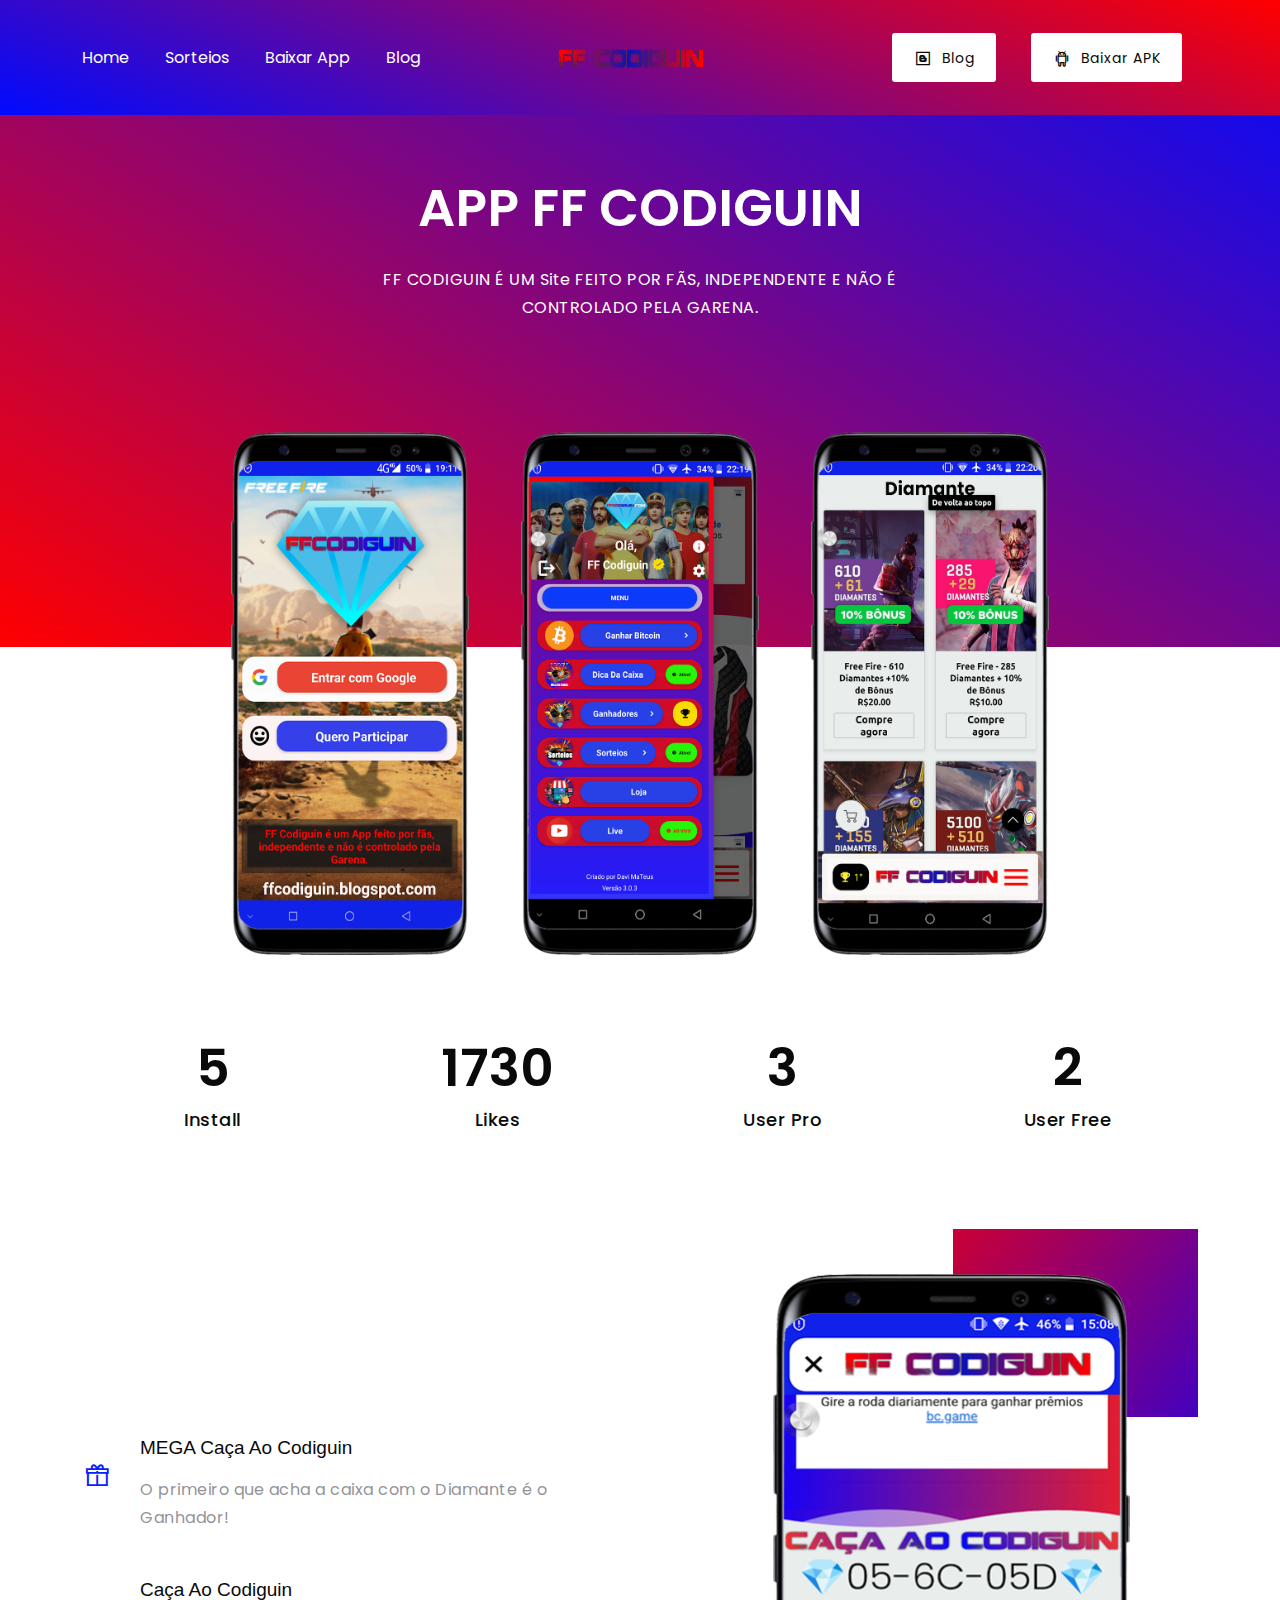
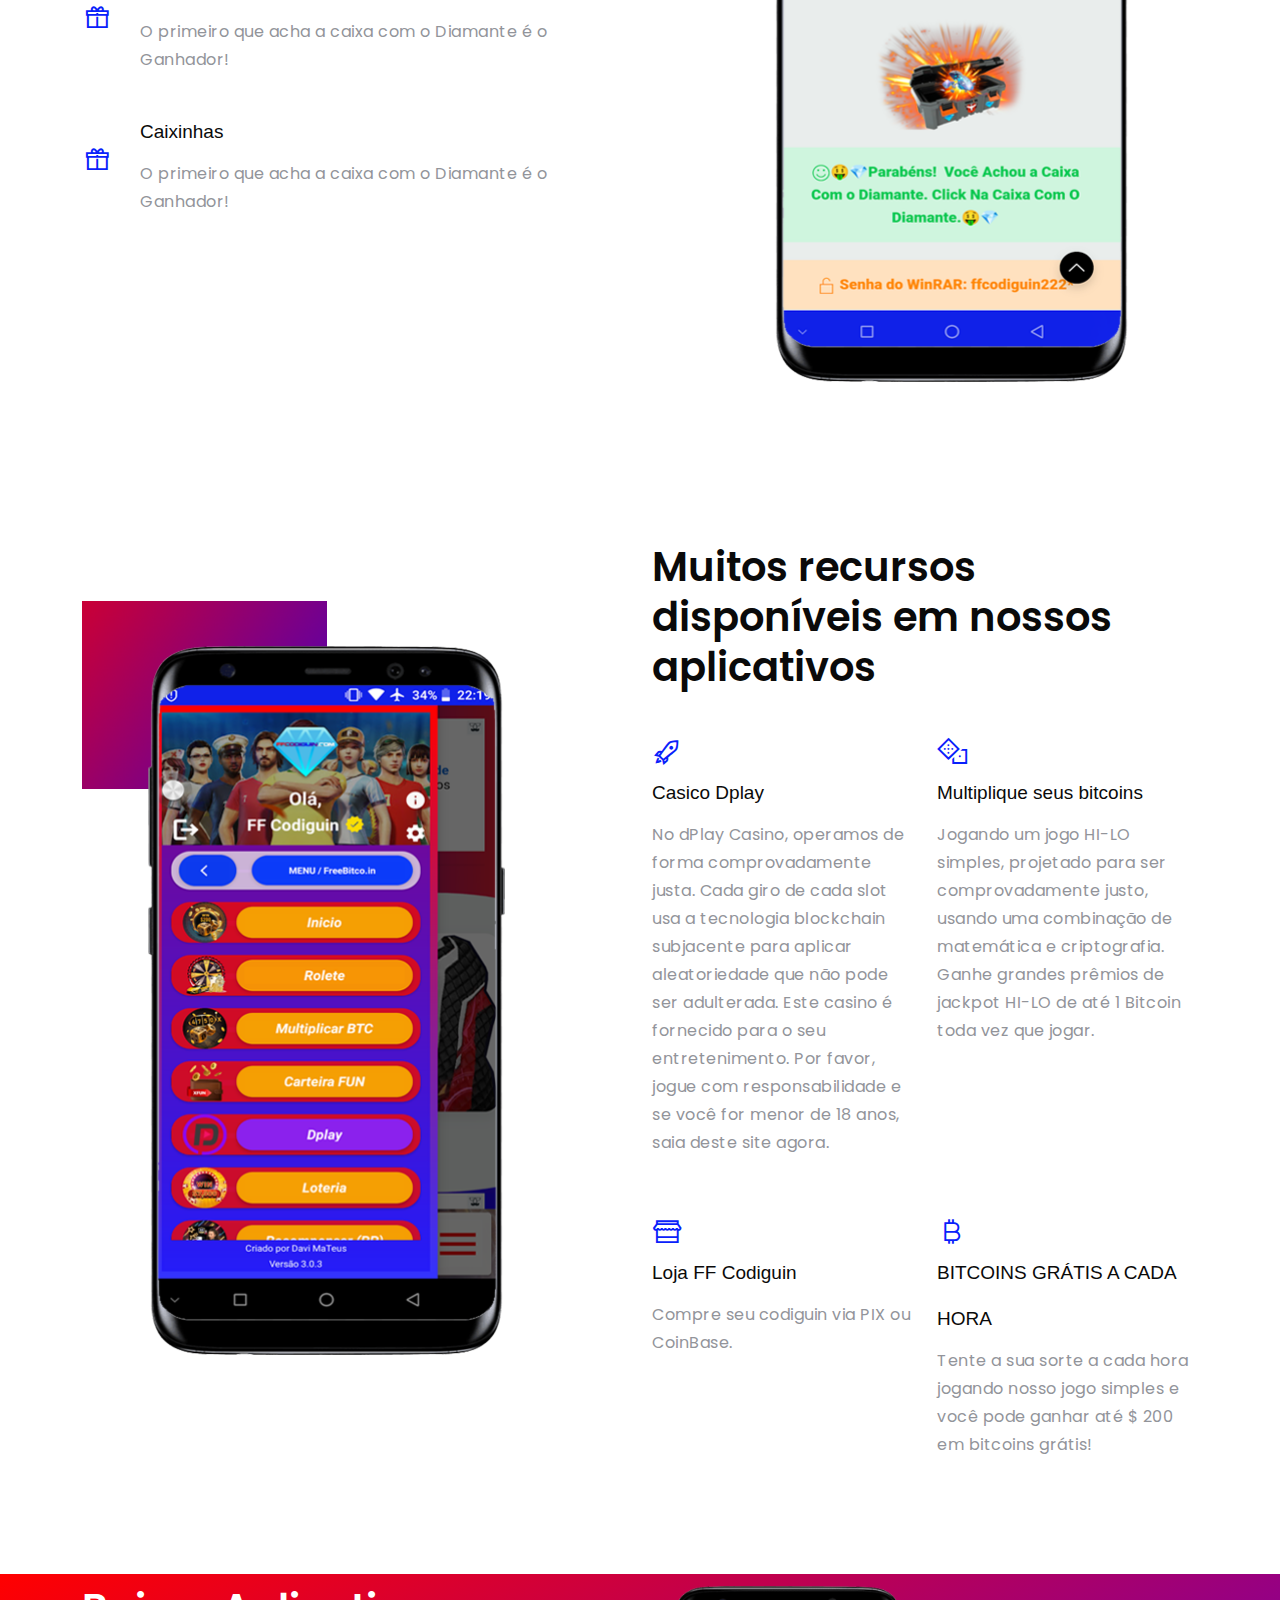
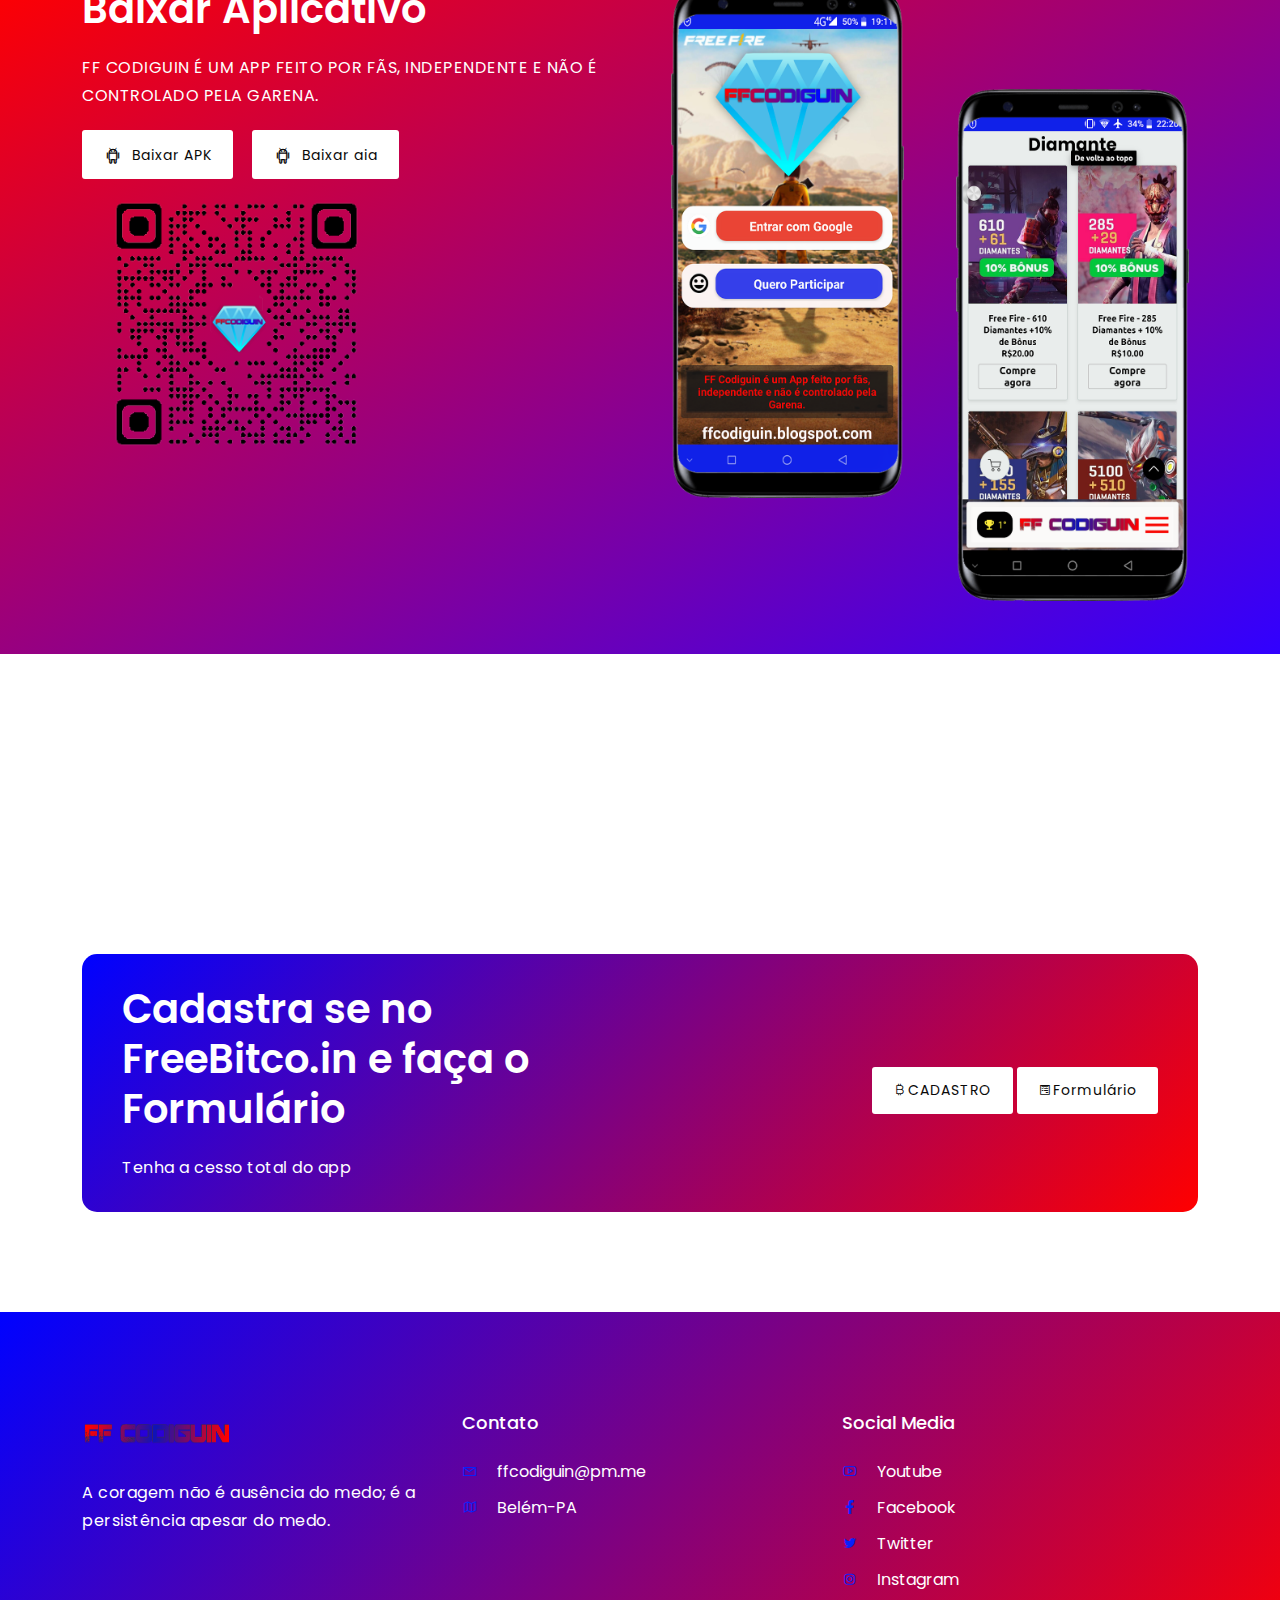
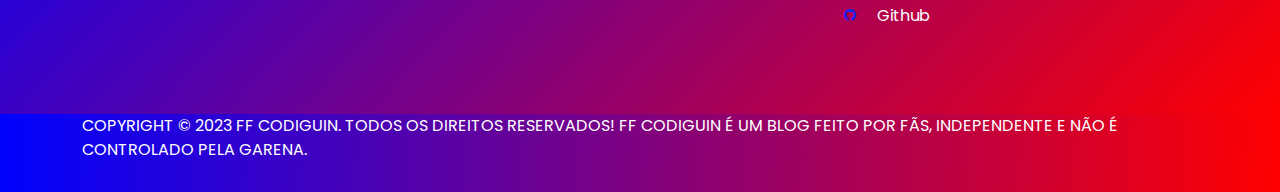
==== commit b46f7f8f: "Site FF Codiguin" ====
--- a/index.html
+++ b/index.html
@@ -32,7 +32,7 @@
 			    	<ul class="navbar-nav nav">
 						<li class="nav-item"><a class="nav-link" href="#home">Home</a></li>
 						<li class="nav-item"><a class="nav-link" href="#features">Sorteios</a></li>
-						<li class="nav-item"><a class="nav-link" href="#download">Downlaod</a></li>
+						<li class="nav-item"><a class="nav-link" href="#download">Baixar App</a></li>
 						<li class="nav-item"><a class="nav-link" href="https://ffcodiguin.blogspot.com">Blog</a></li>
 					</ul>
 			    </div>
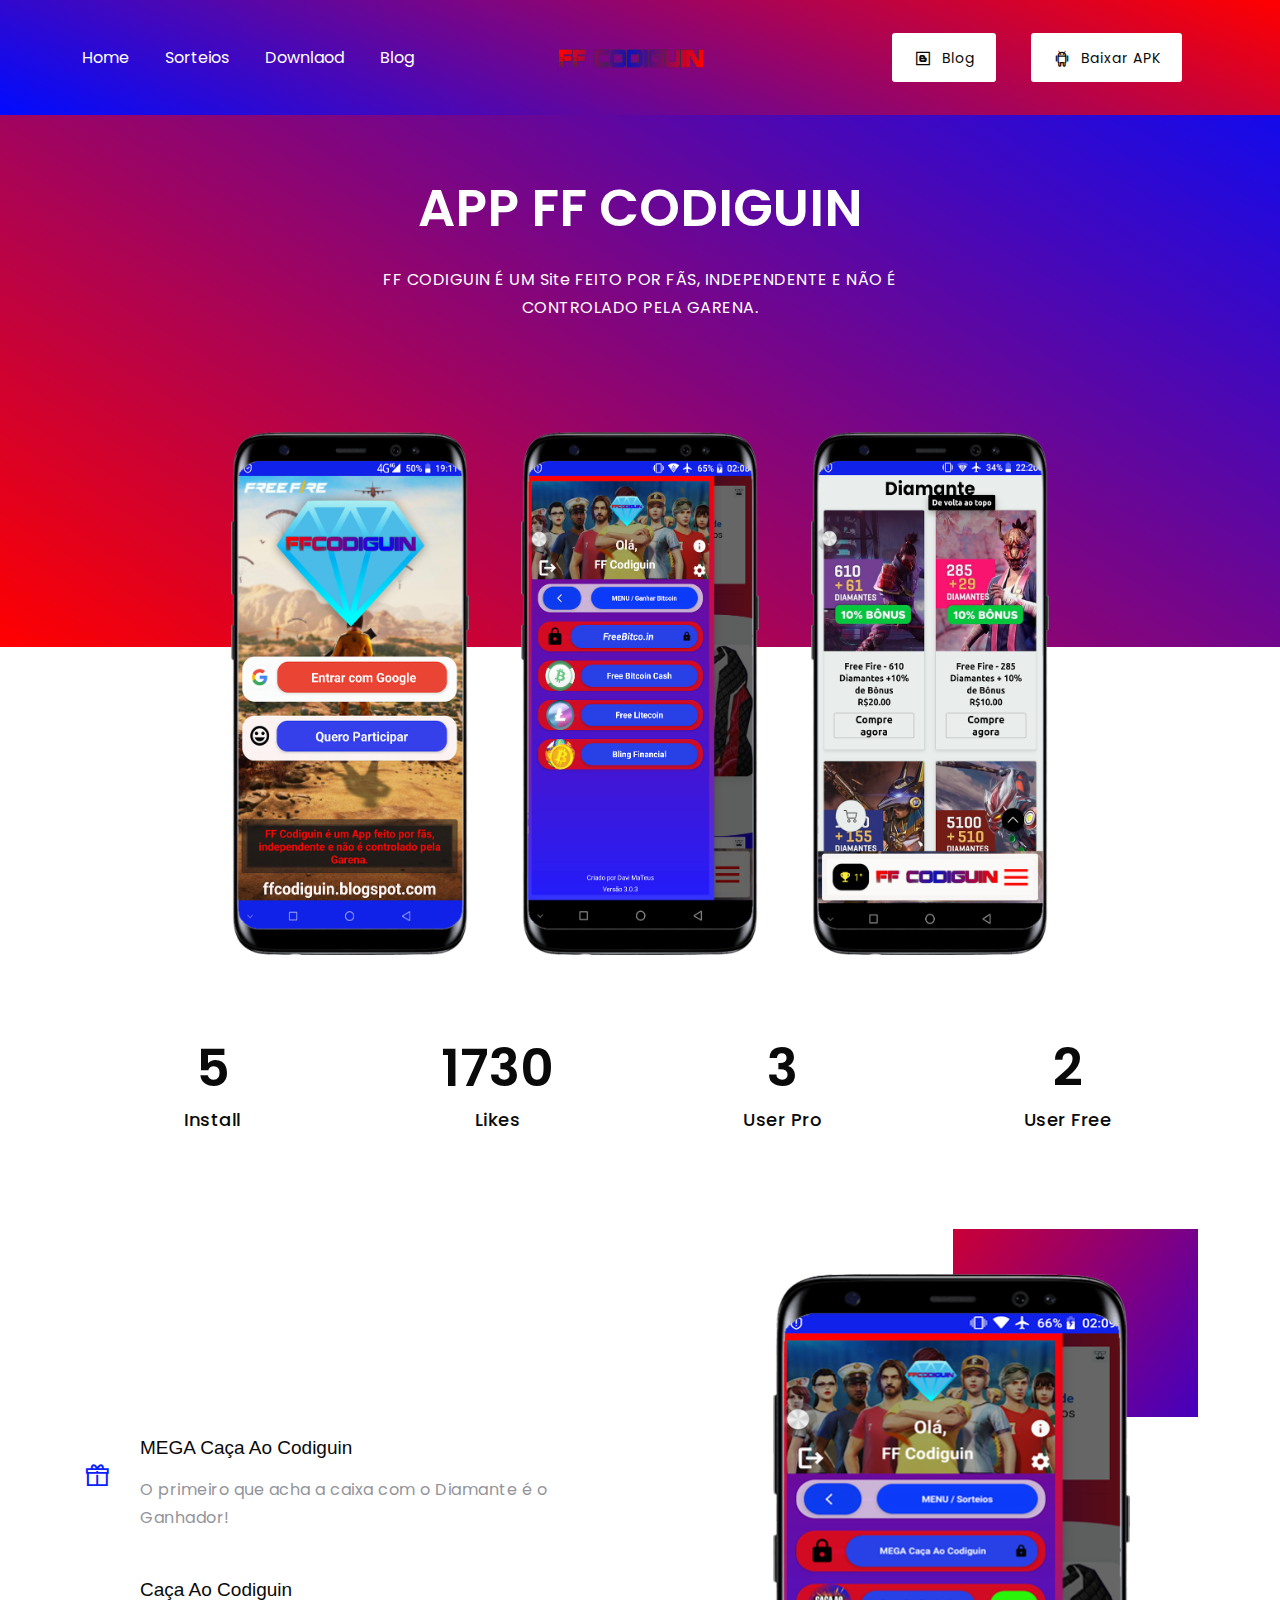
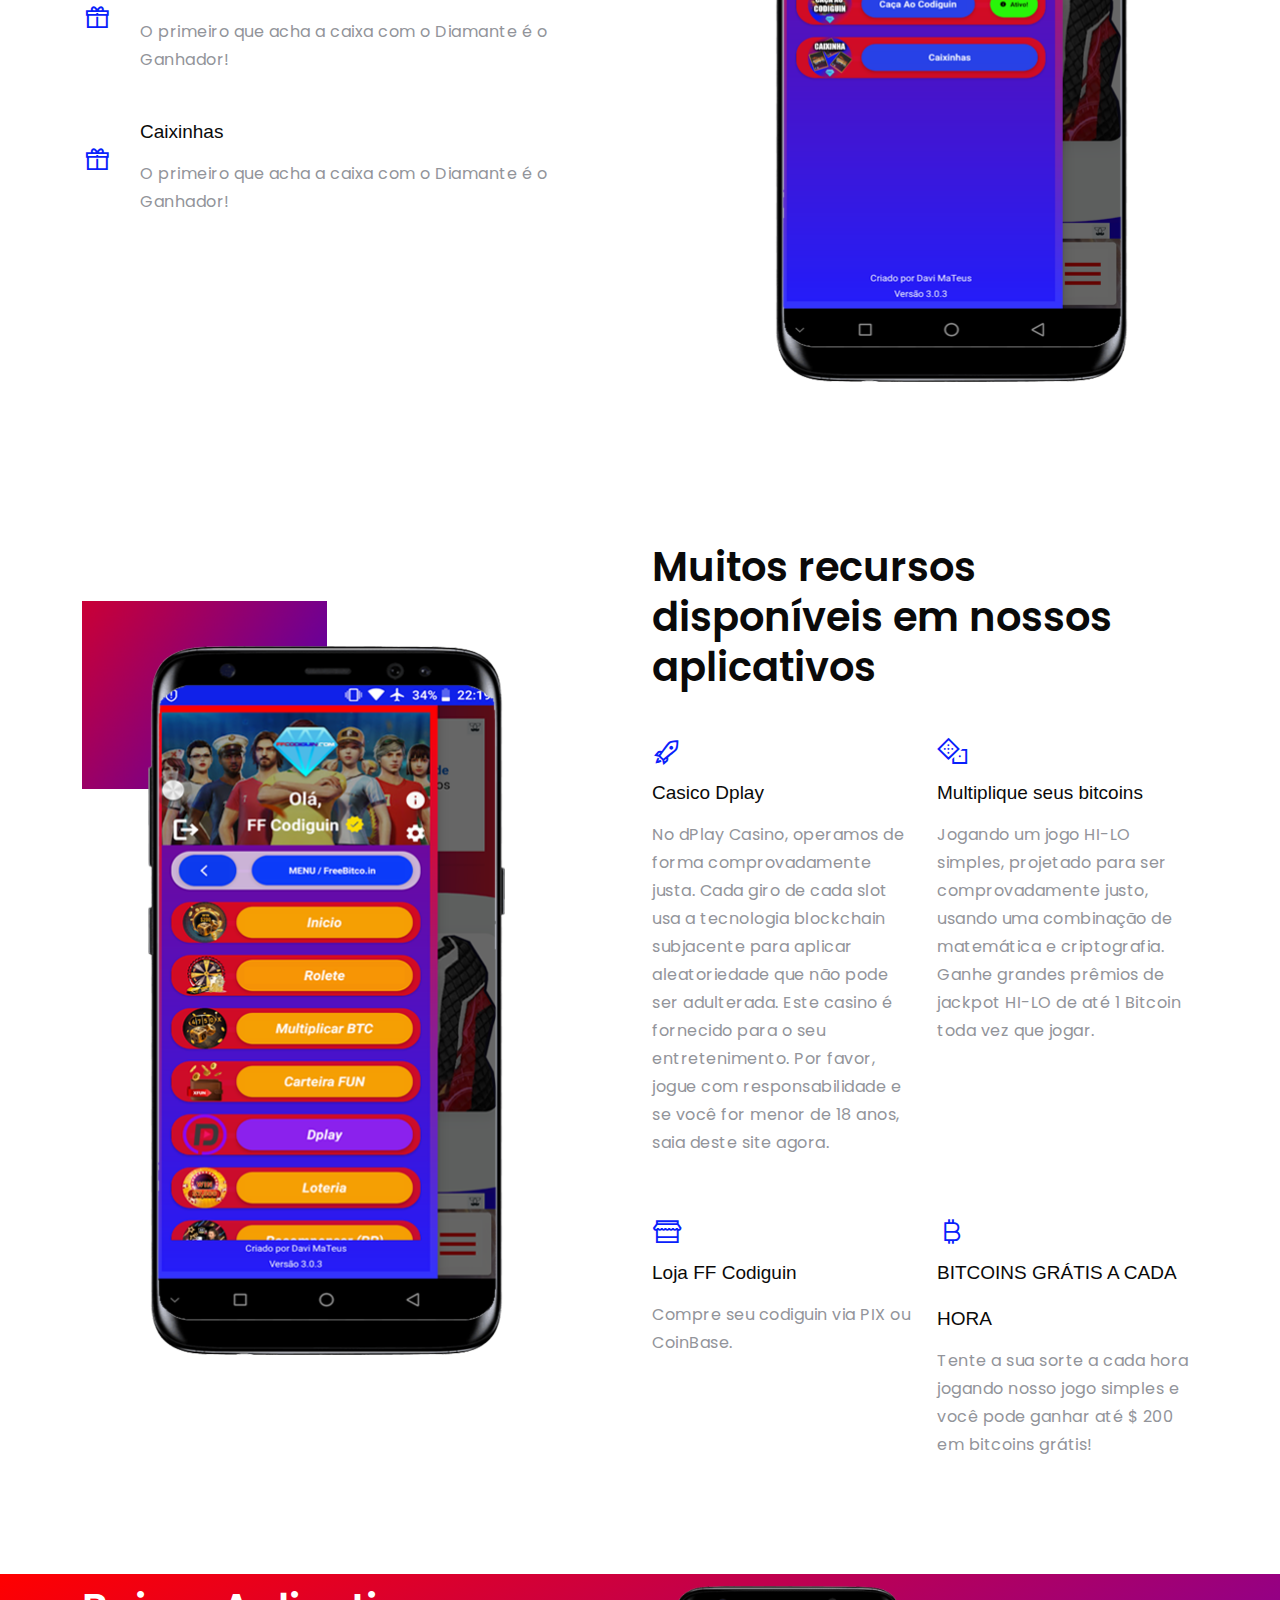
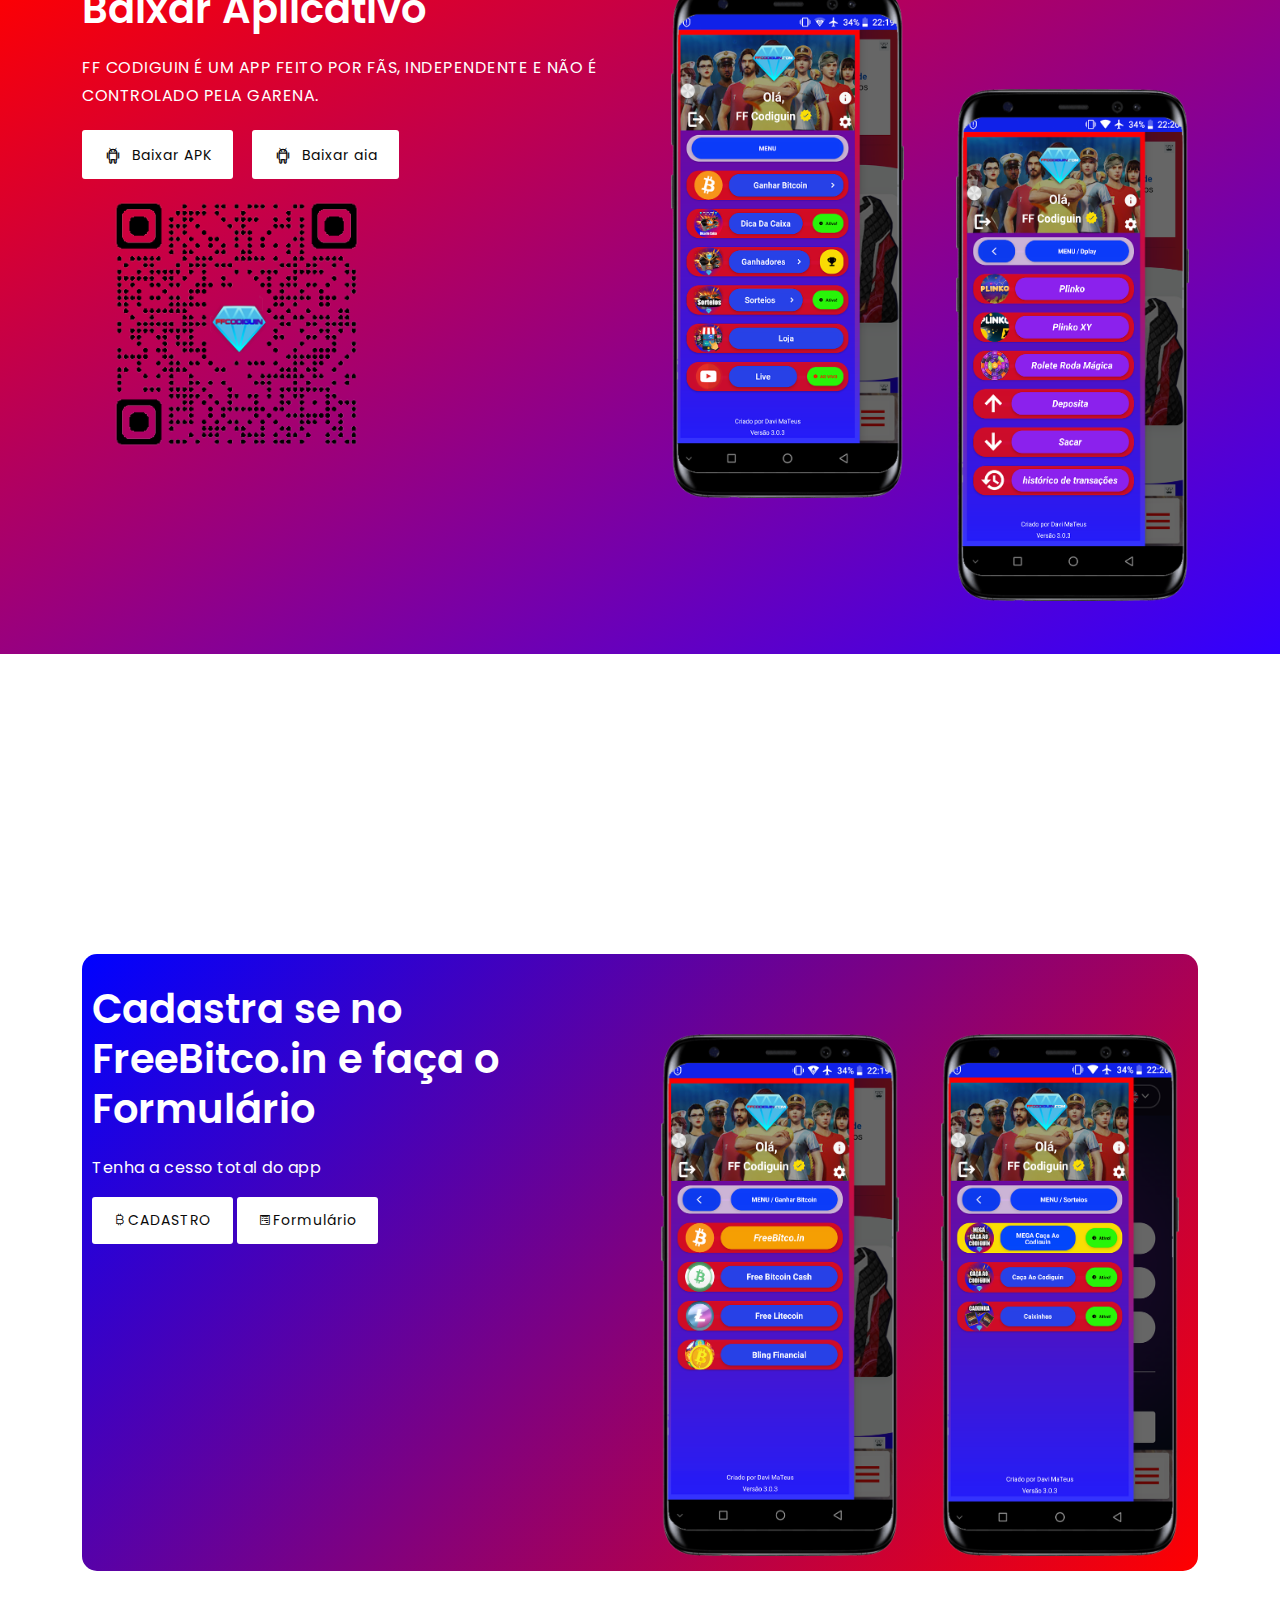
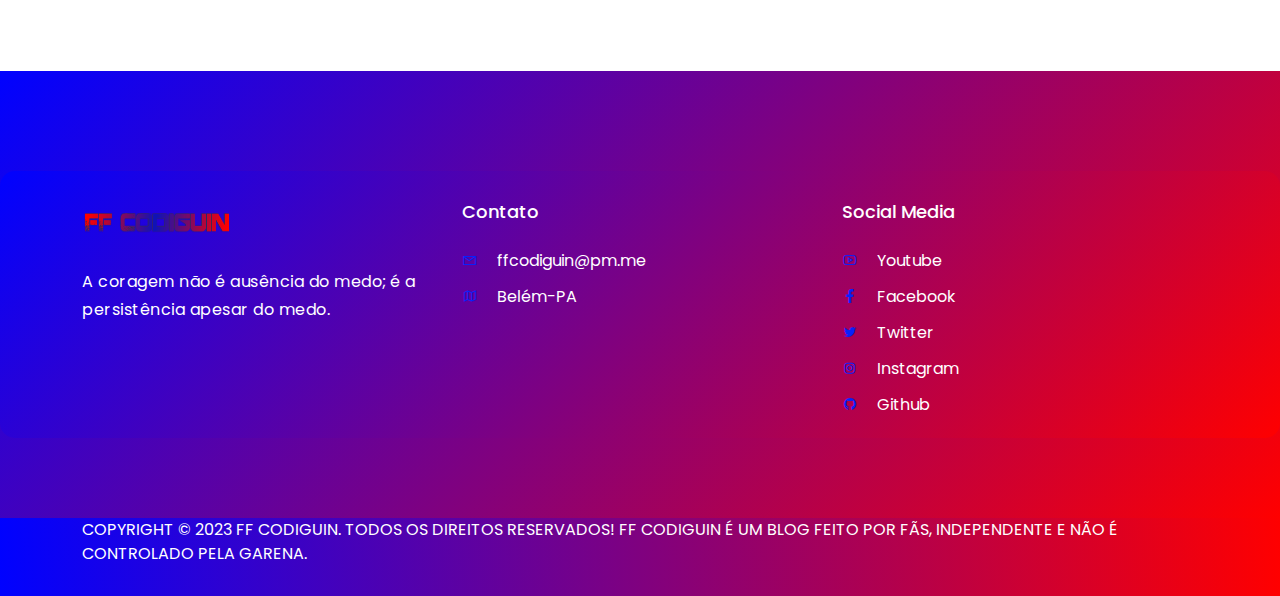
==== commit 25239aa8: "site FF Codiguin" ====
--- a/index.html
+++ b/index.html
@@ -32,7 +32,7 @@
 			    	<ul class="navbar-nav nav">
 						<li class="nav-item"><a class="nav-link" href="#home">Home</a></li>
 						<li class="nav-item"><a class="nav-link" href="#features">Sorteios</a></li>
-						<li class="nav-item"><a class="nav-link" href="#download">Baixar App</a></li>
+						<li class="nav-item"><a class="nav-link" href="#download">Downlaod</a></li>
 						<li class="nav-item"><a class="nav-link" href="https://ffcodiguin.blogspot.com">Blog</a></li>
 					</ul>
 			    </div>
@@ -211,10 +211,10 @@
 					<div class="col-md col-second" style=" margin-top: 50px; ">
 						<div class="row">
 							<div class="col">
-								<img src="img/ss1.png" alt="" class="image1">
-							</div>
-							<div class="col">
-								<img src="img/ss3.png" alt="" class="image2">
+								<img src="img/ss4.png" alt="" class="image1">
+							</div>
+							<div class="col">
+								<img src="img/ss5.png" alt="" class="image2">
 							</div>
 						</div>
 					</div>
@@ -226,16 +226,21 @@
 		<!-- cta -->
 		<div class="cta" style=" padding-top: 300px; ">
 			<div class="container">
-				<div class="content">
-					<div class="row align-items-center">
+				<div class="content" style=" padding-left: 10px; padding-right: 10px; ">
+					<div class="row">
 						<div class="col-md">
 							<h2>Cadastra se no FreeBitco.in e faça o Formulário</h2>
 					        <p>Tenha a cesso total do app</p>
-						</div>
-						<div class="col-md">
-							<div class="entry">
-							<a href="http://freebitco.in/?r=50040299&tag=ffcodiguin" target="_blank"><button class="button"><i class="lab la-bitcoin"></i>CADASTRO</button></a>
+						<a href="http://freebitco.in/?r=50040299&tag=ffcodiguin" target="_blank"><button class="button"><i class="lab la-bitcoin"></i>CADASTRO</button></a>
 								<a href="https://ffcodiguin.blogspot.com/p/cadastrar-se-no-freebitcoin.html"><button class="button"><i class="lab la-wpforms"></i>Formulário</button></a>
+							</div>
+					<div class="col-md col-second" style=" margin-top: 50px; ">
+						<div class="row">
+							<div class="col">
+								<img src="img/ss6.png" alt="" class="image1">
+							</div>
+							<div class="col">
+								<img src="img/ss7.png" alt="" class="image2">
 							</div>
 						</div>
 					</div>
